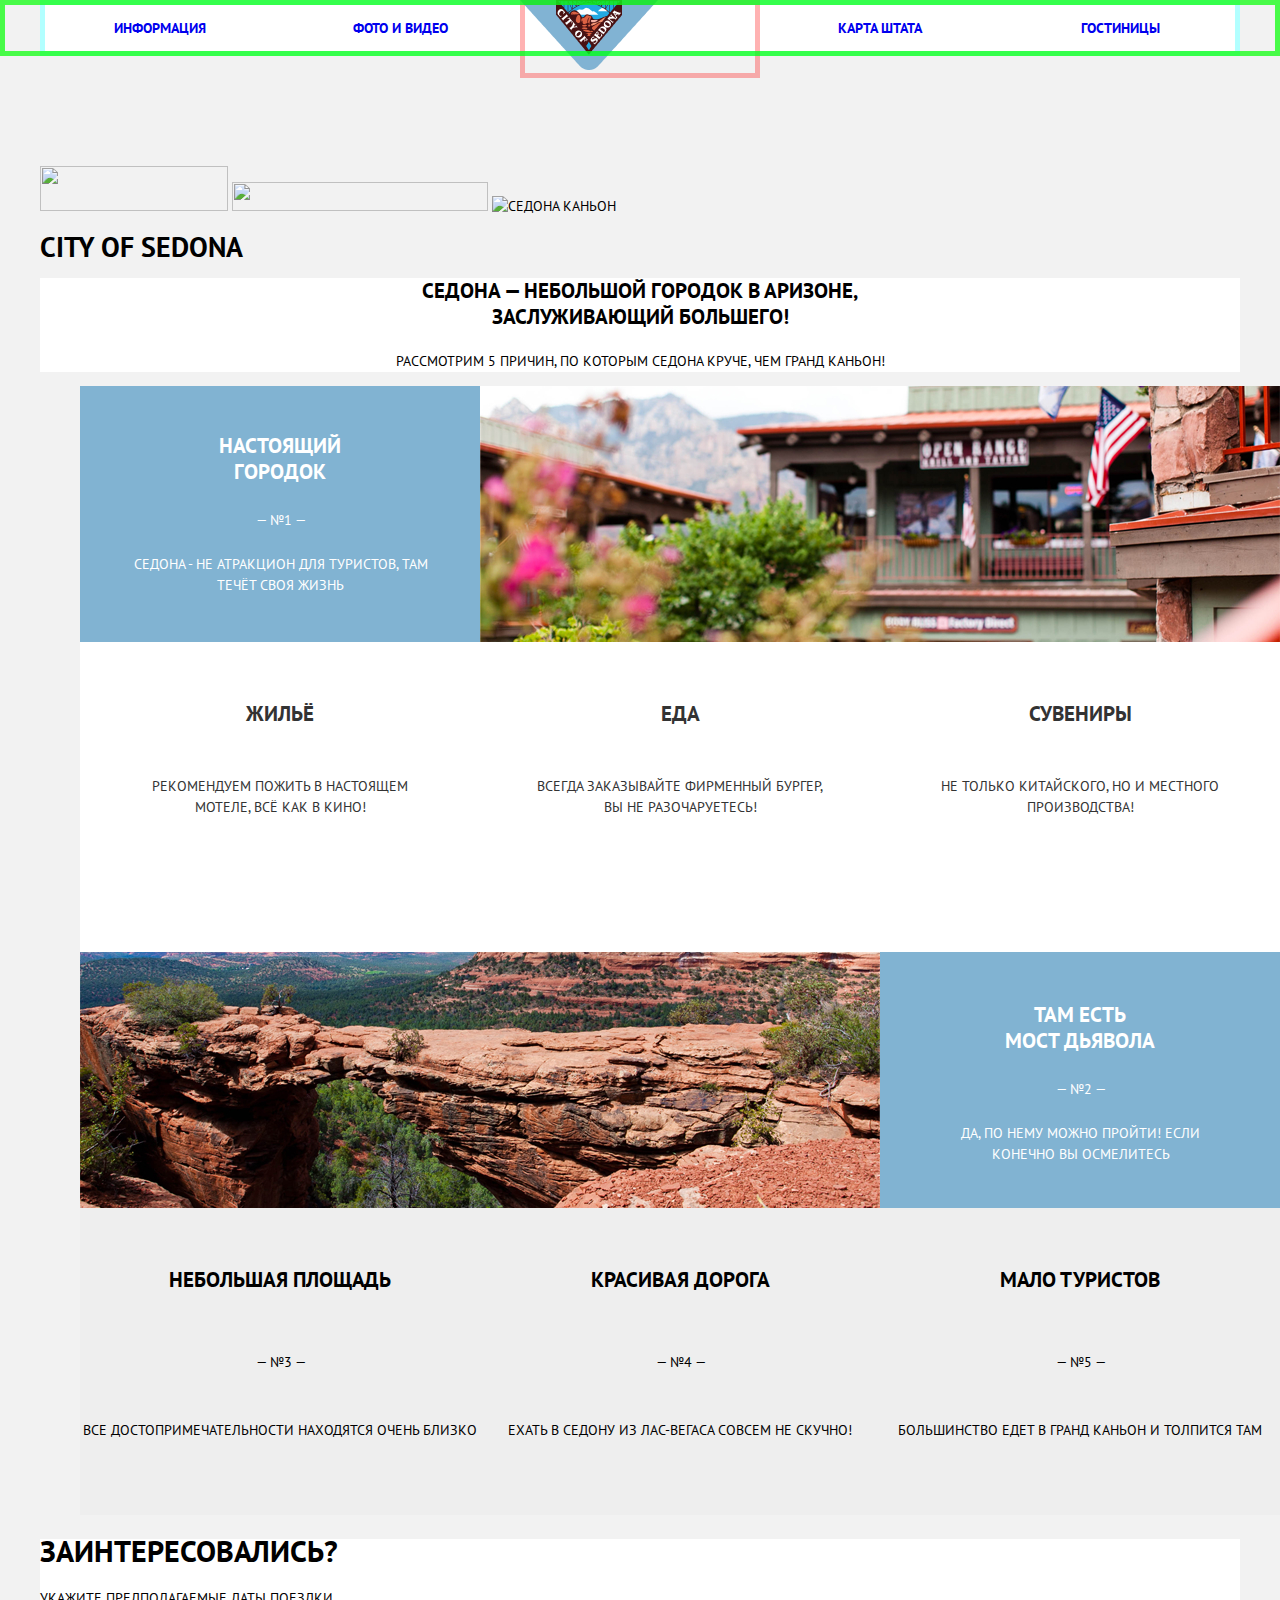
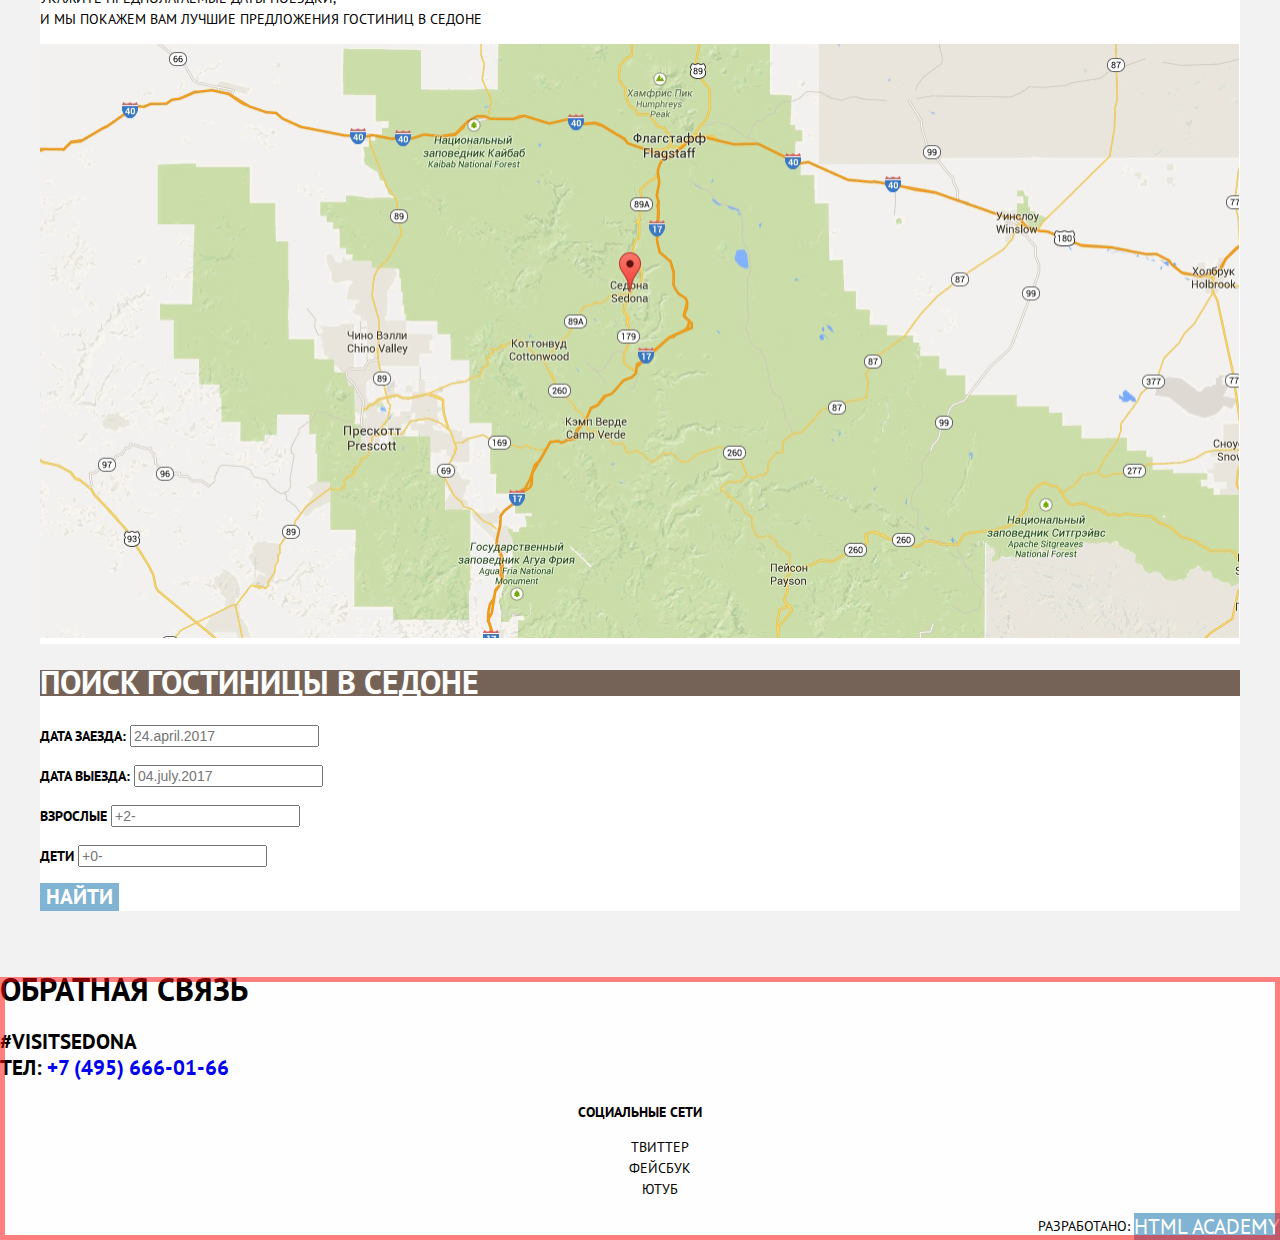
==== index.html @ 989f8b1a "Add files via upload" ====
<!DOCTYPE html>
<html class="page" lang="ru">
  <head>
    <meta charset="utf-8">
    <title>HTML Academy: Седона</title>
    <link rel="stylesheet" href="https://fonts.googleapis.com/css2?family=PT+Sans:wght@400;700&display=swap" >
  <link rel="stylesheet" href="normalize.css">
  <link rel="stylesheet" href="style.css">
  </head>
  <body class="page-body">
<header class="main-header">
  <nav class="main-navigation">
    <ul class="site-navigation">
      <li class="navigationpage"><a href="futurepage.html"> ИНФОРМАЦИЯ </a></li>
      <li class="navigationpage"><a href="futurepage.html"> ФОТО И ВИДЕО </a></li>
      <a class="main-header-logo">
      <img src="img/logo.png" width="138" height="70"  alt="Логотип Седона">
      </a>
      <li class="navigationpage"><a href="futurepage.html"> КАРТА ШТАТА </a></li>
      <li class="navigationpage"><a href="hotels.html"> ГОСТИНИЦЫ </a></li>
    </ul>
  </nav>
</header>
<main class="container" >
  <!--<img src="img/sedonaphoto.jpg" width="1200" height="509">-->
  <img src="img/welcomesvg.svg" width="187.74" height="44.75">
  <img src="img/tothegargeoussvg.svg" width="255.95" height="28.8">
  <img src="img/sedonamainsvg.svg" width="456.65" height="213.03"alt="Седона каньон">
  <h1> city of sedona</h1>
  <section class="center">
  <p class="sedonamain">Седона — небольшой городок в Аризоне,<br> заслуживающий большего!
  <p  class="sedonamain2"> Рассмотрим 5 причин, по которым Седона круче, чем гранд каньон!</p>
</section>
<ul class="feature-list">
  <li class="feature-item-blue" >
    <h3>НАСТОЯЩИЙ ГОРОДОК</h3>
    <p class="number1">— №1 —</p>
    <p class="sedona11">Седона - не атракцион для туристов, там течёт своя жизнь</p>
  </li>
  <li class="feature-list-grid-img">
    <img src="img/feature1.jpg" width="800" height="256" alt="Седона город">
  </li>
  <li class="row2">
    <h3>ЖИЛЬЁ</h3>
    <p>Рекомендуем пожить в настоящем<br> мотеле, всё как в кино!</p>
  </li>
  <li class="row2">
    <h3>ЕДА</h3>
    <p>Всегда заказывайте фирменный бургер,<br> вы не разочаруетесь!
  </li>
  <li class="row2">
    <h3>СУВЕНИРЫ</h3>
    <p>Не только китайского, но и местного<br> производства!</p>
  </li>
  <li class="feature-list-grid-img">
    <img src="img/feature2.jpg" width="800" height="256" alt="Мост дьявола">
  </li>
  <li class="feature-item-blue2">
    <h3>ТАМ ЕСТЬ<br>МОСТ ДЬЯВОЛА</h3>
      <p class="number1">— №2 —</p>
      <p class="bridge">Да, по нему можно пройти! Если конечно вы осмелитесь</p>
  </li>
  <li class="row4">
    <h3>НЕБОЛЬШАЯ ПЛОЩАДЬ</h3>
      <p class="number345">— №3 —</p>
    <p>все достопримечательности находятся очень близко</p>
  </li>
  <li class="row4">
    <h3>КРАСИВАЯ ДОРОГА</h3>
      <p class="number345">— №4 —</p>
    <p>ехать в седону из лас-вегаса совсем не скучно!</p>
  </li>
  <li class="row4">
    <h3>МАЛО ТУРИСТОВ</h3>
      <p class="number345">— №5 —</p>
    <p>большинство едет в гранд каньон и толпится там</p>
  </li>


</ul>

<!-- <section class="row2">
<div>  <h3>НЕБОЛЬШАЯ ПЛОЩАДЬ</h3>
  <p>все достопримечательности<br> находятся очень близко</p></div>
<div>  <h3>КРАСИВАЯ ДОРОГА</h3>
  <p>ехать в седону из лас-вегаса совсем<br> не скучно!</p></div>
<div>  <h3>МАЛО ТУРИСТОВ</h3>
  <p>большинство едет в гранд каньон<br> и толпится там</p></div>
  </section> -->

    <!-- <section class="row3">
    <li class="feature-item-blue" >
      <h3>ТАМ ЕСТЬ МОСТ ДЬЯВОЛА</h3>
      <p>Да, по нему можно пройти! Если конечно вы осмелитесь</p>
      <img src="img/feature2.jpg" width="800" height="256" alt="Мост дьявола">
    </section>

    </li>
  </ul> -->

  <!-- <section class="features"> -->
    <!-- <h2>Преимущества</h2>
    <ul class="feature-list">
      <li class="feature-item-blue" class="true">
        <h3>НАСТОЯЩИЙ ГОРОДОК</h3>
        <P>Седона - не аттракцион для туристов, там
течёт своя жизнь</P>
<img src="img/feature1.jpg" width="800" height="256" alt="Седона город">
      </li>
      <li class="feature-item-blue" class="bridge">
        <h3>ТАМ ЕСТЬ МОСТ ДЬЯВОЛА</h3>
        <p>Да, по нему можно пройти! Если конечно вы осмелитесь</p>
        <img src="img/feature2.jpg" width="800" height="256" alt="Мост дьявола">
      </li>
      <li class="feature-item-dark">
        <h3>НЕБОЛЬШАЯ ПЛОЩАДЬ</h3>
        <p>все достопримечательности находятся очень близко</p>
      </li>
      <li class="feature-item-dark">
        <h3>КРАСИВАЯ ДОРОГА</h3>
        <p>ехать в седону из лас-вегаса совсем не скучно!</p>
      </li>
      <li class="feature-item-dark">
        <h3>МАЛО ТУРИСТОВ</h3>
        <p>большинство едет в гранд каньон и толпится там</p>
      </li>
    </section>
    <section class="service">
      <h2>Сервис</h2>
<ul class="service-list">
  <li class="service-item">
    <h3>ЖИЛЬЁ</h3>
    <p>Рекомендуем пожить в настоящем мотеле, всё как в кино!</p>
    </li>
    <li class="service-item">
      <h3>ЕДА</h3>
      <p>Всегда заказывайте фирменный бургер, вы не разочаруетесь!</p>
      </li>
      <li class="service-item">
        <h3>СУВЕНИРЫ</h3>
        <p>Не только китайского, но и местного производства!</p>
        </li>
      </ul>
    </section> -->
    <section  class="interest" >
      <h2 > ЗАИНТЕРЕСОВАЛИСЬ?</h2>
      <p> Укажите предполагаемые даты поездки,<br>
        и мы покажем Вам лучшие предложения гостиниц в Седоне </p>
        <img src="img/map.jpg" width="1199" height="594" alt="Карта штата">
      </section>
      <section class="search">
        <!-- Дата заезда и дата выезда иконка календаря?
      Взрослые/Дети изменение количества + - -->
      <section class="searchhotel">
    <h2 >Поиск гостиницы в Седоне</h2>
  </section>

    <p class="searchin">
<label for="search-date">Дата заезда:</label>
<input id="search-date" type="text" name="date"
placeholder="24.april.2017">
    </p>
      <p class="searchout">
        <label for="search-date">Дата выезда:</label>
        <input id="search-date" type="text" name="date"
        placeholder="04.july.2017">
      </p>
        <p class="searchold">
          <label for="search-date">Взрослые</label>
        <input id="search-date" type="text" name="number"
        placeholder="+2-"></p>
          <p class="searchchildren">
            <label for="searchchildren">Дети </label>
        <input id="searchchildren" type="text" name="number"
          placeholder="+0-"></p>
          </p>
          <button class="button" type="submit">Найти</button>
    <!-- Здесь будет форма записи -->
  </section>
</main>


<footer class="page-footer main-footer">
  <section class="footer-contacts">
    <h2>Обратная связь</h2>
    <p>
      #visitsedona<br>
      ТЕЛ: <a  href="tel:+74956660166">+7 (495) 666-01-66</a>
    </p>
  </section>
  <section class="footer-social">
    <h2>Социальные сети</h2>
    <ul>
      <li>
        <a class="social-button" href="#">Твиттер</a>
      </li>
      <li>
        <a class="social-button" href="#">Фейсбук</a>
      </li>
      <li>
        <a class="social-button" href="#">Ютуб</a>
      </li>
    </ul>
  </section>
  <p class="footer-copyright">
    Разработано:
    <a class="button" href="https://htmlacademy.ru">HTML Academy</a>
  </p>
</footer>
  </body>
</html>
---- style.css ----
:root{
--basic-black:#000000;
--basic-blacksmall:#333333;
--basic-white:#FFFFFF;
--basic-dark:#EEEEEE;
--extra-dark:#f2f2f2;
--basic-blue:#81B3D2;
--basic-brown:#766357;
--basic-dark-footer:rgba(255, 255, 255, 0.9);
}
body {
  margin: 0;
  padding: 0;
  font-family: "PT Sans", Arial, sans-serif;
  font-size: 14px;
  line-height: 21px;
  font-weight: 400;
  color: var(--basic-black);
  text-transform: uppercase;
  background-color: var(--extra-dark);
}
a {
  text-decoration: none;
}
img {
  max-width: 100%;

}
/*Grid*/
.page{
  height:100%
}
.page-bode{
  min-height: 100%;
  display: grid;
  grid-template-rows: min-content 1fr min-content;
  align-content:start
}
/* Main header*/
.main-header{
  margin-bottom: 70px;
  outline:5px solid rgba(0,255,0,0.7);
  outline-offset: -5px;
}
/* Main footer */
.main-footer {
  color: var(--basic-black);
  background-color: var(--basic-dark-footer);
  outline: 5px solid rgba(255,0,0,0.5);
  outline-offset: -5px;
}
.main-header-logo{
  /*--order: 1;*/
/* loat: right;
width: 800px; */
  outline:5px solid rgba(255,0,0,0.3);
  outline-offset: -5px;
}
/*navigation*/
.main-navigation {
width: 1200px;
margin: 0 auto;
font-size: 16px;
line-height: 24px;
color:var(--basic-black);
background-color: var(--basic-white);
}
/*container*/
.container{
  width: 1200px;
  margin: 0 auto;
  padding: 40px;
}
.site-navigation {
  display: grid;
  grid-template-columns: repeat(5, 1fr);
  list-style: none;
  /* text-align: center; */
  outline: 5px solid rgba(0,255,255,0.3);
  outline-offset: -5px;
  margin: 0;
  padding: 0;
  width: 1200px;
  height: 56px;
  list-style: none;
  font-weight: bold;
font-size: 14px;
line-height: 26px;
color:var(--basic-black);
background-color: var(--basic-white);
}
.navigationpage{
  font-weight: bold;
font-size: 14px;
line-height: 26px;
text-align: center;
margin-top: 15px;
color:var(--basic-black);
}
/* .site-navigation li {
  display: grid;
  grid-row-start: 1;

}
.site-navigation img{
  display: grid;
  /* margin-left: auto;
  margin-right: auto; */
} */
.site-navigation a:hover,
.site-navigation a:focus,
 {
  background-color: var(--basic-blue);}
  .center{
    background-color: var(--basic-white);
  }
  .sedonamain{
    text-align: center;
background-color: var(--basic-white);
font-size: 21px;
line-height: 26px;
font-weight: bold;


  }
  .sedonamain2 {
        text-align: center;
  background-color: var(--basic-white);
  font-size: 14px;
line-height: 21px;
  }
  /*hotels page*/
  .filtersearch{
    color: var(--basic-white);
  }
  .filterresult li{
    display: inline;
  }
  .resultserch {
    background-color: var(--basic-white);
  }

  .filtersearch legend{
    font-weight: normal;
font-size: 16px;
line-height: 21px;
color: var(--basic-white);
}
.infrastructura-list{}
  .infrastructura-item{
    font-weight: normal;
font-size: 14px;
line-height: 21px;
color: var(--basic-white);}
.typeroom-item {
  font-weight: normal;
  font-size: 14px;
  line-height: 21px;
  color: var(--basic-white);
}
.hotels{
  font-family: PT Sans;
font-style: normal;
font-weight: normal;
font-size: 14px;
line-height: 21px;
}
.hotelsname{
  font-family: PT Sans;
font-style: normal;
font-weight:bold;
font-size: 21px;
line-height: 26px;
}

  /*features*/

  .feature-list {
    /* outline: 15px solid rgba(255, 0, 0, 0.5); */
  display: grid;
  grid-template-columns: repeat(3, 1fr);
  list-style: none;
}
.feature-list-grid-img{
  grid-column: span 2;
  list-style: none;
  height: 256px;

}
  .feature-item-blue{
    background-color: var(--basic-blue);
    font-size: 14px;
  line-height: 21px;
  height: 256px;
  width: 400px;
  text-align: center;
  color: var(--basic-white);}

.feature-item-blue h3{
  background-color: var(--basic-blue);
  font-size: 21px;
line-height: 26px;
text-align: center;
/* width: 122px;
height: 43px; */
color: var(--basic-white);
margin: 47px 139px 25px 139px;
}
.feature-item-blue2{
  background-color: var(--basic-blue);
  font-size: 14px;
line-height: 21px;
height: 256px;
width: 400px;
text-align: center;
color: var(--basic-white);
}

.feature-item-blue2 h3{
  background-color: var(--basic-blue);
  font-size: 21px;
line-height: 26px;
text-align: center;
/* width: 122px;
height: 43px; */
color: var(--basic-white);
/* margin: 50px 1259px 163px 126px; */
margin-top: 50px;
}

.number1{
  background-color: var(--basic-blue);
  font-size: 14px;
line-height: 21px;
width: 51px;
height: 21px;
text-align: center;
color: var(--basic-white);
margin: 25px 174px 23px 175px;
}
.sedona11{
  background-color: var(--basic-blue);
  font-size: 14px;
line-height: 21px;
height: 43px;
width: 297px;
text-align: center;
color: var(--basic-white);
margin-bottom: 54px;
margin-left: 52px;
/* НЕ МОГУ ОТЦЕНТРИРОВАТЬ! */
}
.bridge{
  background-color: var(--basic-blue);
  font-size: 14px;
line-height: 21px;
height: 43px;
width: 297px;
text-align: center;
color: var(--basic-white);
margin-bottom: 54px;
margin-left: 52px;
/* НЕ МОГУ ОТЦЕНТРИРОВАТЬ! */
}
.row2{
  display: grid;
  grid-template-rows: repeat(3, 1fr);
  grid-gap: 10px;
  list-style: none;
  text-align: center;
  background-color: var(--basic-white);
  font-size: 14px;
line-height: 21px;

 padding: 40px 0;
text-align: center;
color: var(--basic-blacksmall);
}
.row2 h3{
  font-size: 21px;
  line-height: 21px;
  font-weight: bold;
}
.row4{
  display: grid;
  grid-template-rows: repeat(3, 1fr);
  grid-gap: 10px;
  list-style: none;
  text-align: center;
  background-color: var(--basic-dark);
  font-size: 14px;
  line-height: 21px;
  padding: 40px 0;
  text-align: center;
  color: var(--basic-black);
  /* background-color: var(--basic-dark);
  font-size: 21px;
line-height: 26px;
text-align: center; */
}
.row4 h3{
  font-size: 21px;
  line-height: 21px;
  font-weight: bold;
}
.number345{
  background-color: var(--basic-dark);
  font-size: 14px;
line-height: 21px;
width: 51px;
height: 21px;
text-align: center;
color: var(--basic-black);
margin: 25px 174px 23px 175px;
}

/* .feature-item-dark{

  }
  .feature-item-dark h3{
    background-color: var(--basic-dark);
    font-size: 21px;
  line-height: 26px;
  text-align: center;
    } */
    .service{
      background-color: var(--basic-white);
    }
    .service-list{
      list-style: none;
    }
    .service-item h3{
      color: var(--basic-black);
      background-color: var(--basic-white);
      font-size: 21px;
    line-height: 21px;
    }
.service-item {
  list-style: none;
  font-size: 14px;
line-height: 21px;
  background-color: var(--basic-white);
  color: var(--basic-blacksmall);
}
.service-list{
  display: grid;
  grid-template-columns: 1fr 1fr 1fr;
  text-align: center;
}
.interest {
  background-color: var(--basic-white);
font-size: 14px;
line-height: 21px;
}
.interest h2{
  background-color: var(--basic-white);
  font-weight: bold;
font-size: 30px;
line-height: 24px;
}
/* Contacts */

.footer-contacts {
  color: var(--basic-black);
}

.footer-contacts  {
  color: var(--basic-black);
  text-decoration: none;
  font-size: 21px;
  line-height: 26px;
  font-weight: bold;
}

.footer-contacts a:hover,
.footer-contacts a:focus {
  text-decoration: none;
}
.footer-social {
  text-align: center;
}
.footer-copyright{
  text-align: right;
}
.footer-social ul {
  list-style: none;
}

.footer-social h2 {
  font-size: 14px;

}
/* Как задать серый цвет в дата заезда и т.п*/
.searchhotel{
  background-color: var(--basic-brown);
color: var(--basic-white);
font-weight: bold;
font-size: 21px;
line-height: 26px;
}
.search{
  background-color: var(--basic-white);
  font-weight: bold;
  font-size: 14px;
  line-height: 26px;
}

/* Social button */
.button {
  font: inherit;
  text-align: center;
  color: var(--basic-white);
  vertical-align: middle;
  text-transform: uppercase;
  background-color: var(--basic-blue);
  border: none;
  font-size: 21px;
  line-height: 26px;
}
.button-hotels{
  font: inherit;
  text-align: center;
  color: var(--basic-white);
  vertical-align: middle;
  text-transform: uppercase;
  background-color: var(--basic-blue);
  border: none;
  font-weight: bold;
  font-size: 14px;
  line-height: 21px;
}
.button-reserved{
  font: inherit;
  text-align: center;
  color: var(--basic-white);
  vertical-align: middle;
  text-transform: uppercase;
  background-color: var(--basic-brown);
  border: none;
  font-weight: bold;
  font-size: 14px;
  line-height: 21px;
}
.button-find{
  font: inherit;
  text-align: center;
  color: var(--basic-white);
  vertical-align: middle;
  text-transform: uppercase;
  background-color: var(--basic-blue);
  border: none;
  font-size: 14px;
  line-height: 21px;
}
.social-button {
  color: inherit;
}

.social-button:hover,
.social-button:focus {
  background-color: var(--basic-dark-footer);
}
.footer-copyright .button:hover,
.footer-copyright .button:focus {
  color: var(--basic-black);
  background-color: var(--basic-dark-footer);
}
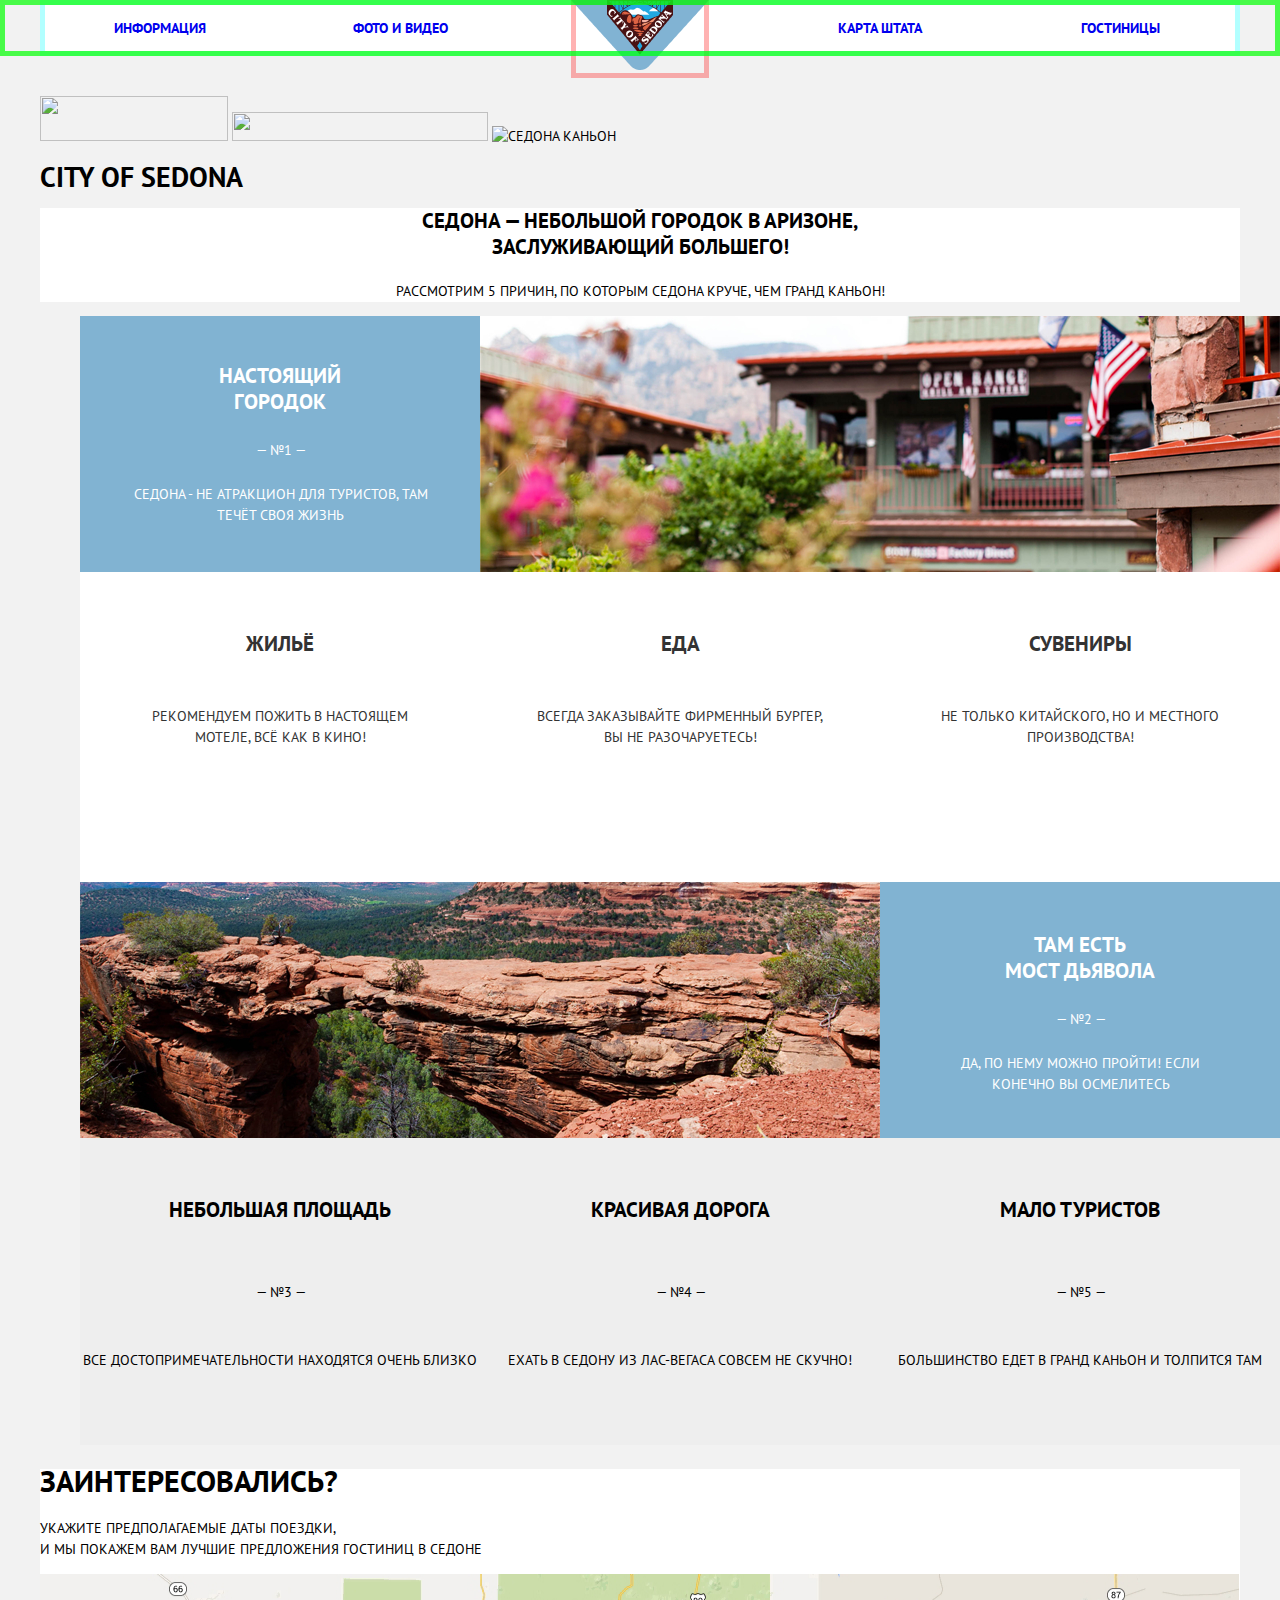
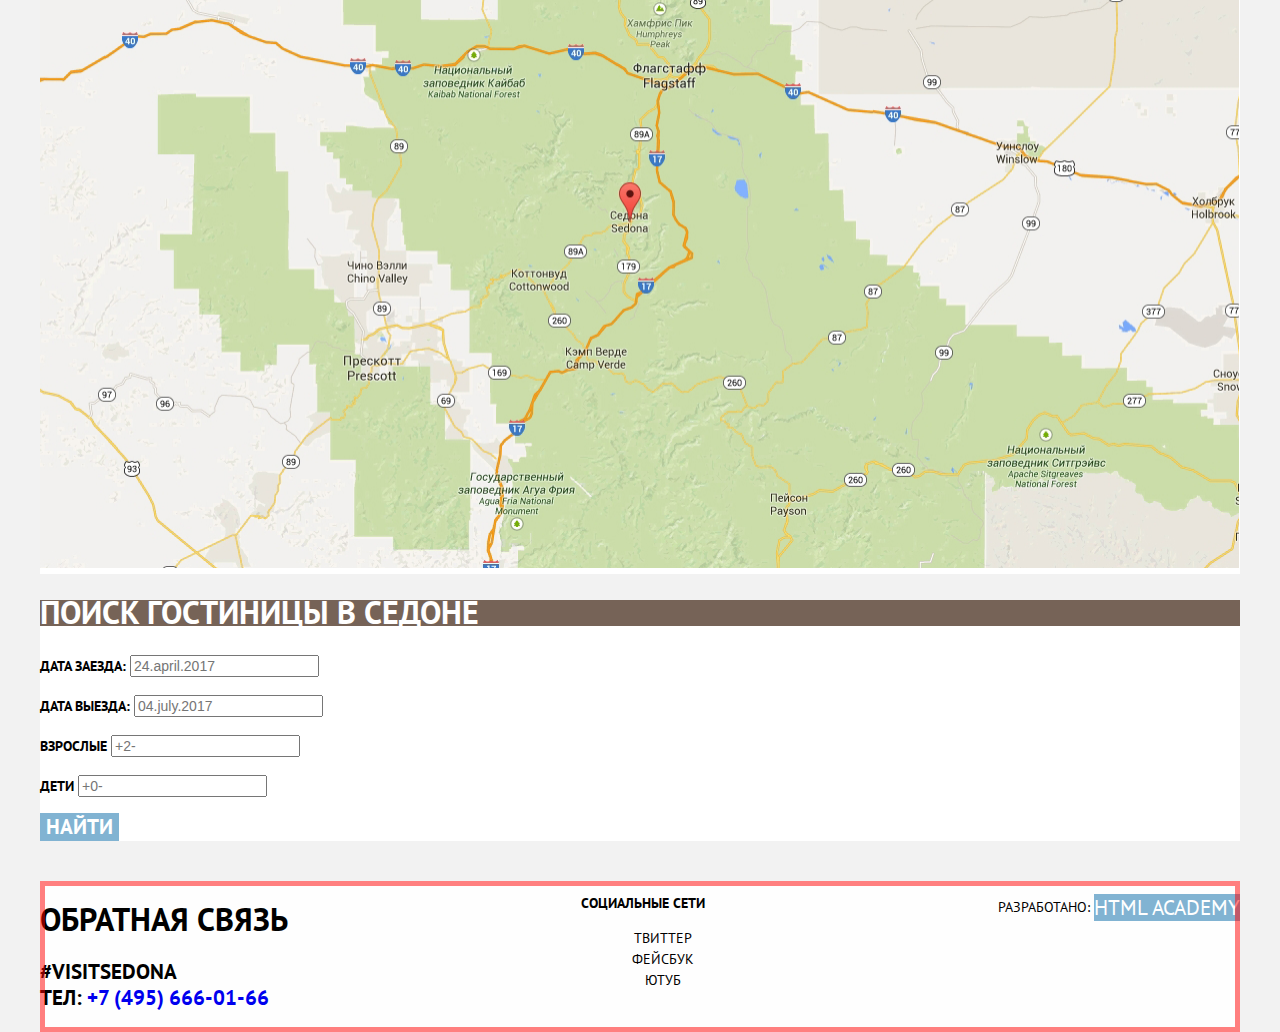
==== commit 6e4ae191: "Add files via upload" ====
--- a/index.html
+++ b/index.html
@@ -79,69 +79,6 @@
 
 </ul>
 
-<!-- <section class="row2">
-<div>  <h3>НЕБОЛЬШАЯ ПЛОЩАДЬ</h3>
-  <p>все достопримечательности<br> находятся очень близко</p></div>
-<div>  <h3>КРАСИВАЯ ДОРОГА</h3>
-  <p>ехать в седону из лас-вегаса совсем<br> не скучно!</p></div>
-<div>  <h3>МАЛО ТУРИСТОВ</h3>
-  <p>большинство едет в гранд каньон<br> и толпится там</p></div>
-  </section> -->
-
-    <!-- <section class="row3">
-    <li class="feature-item-blue" >
-      <h3>ТАМ ЕСТЬ МОСТ ДЬЯВОЛА</h3>
-      <p>Да, по нему можно пройти! Если конечно вы осмелитесь</p>
-      <img src="img/feature2.jpg" width="800" height="256" alt="Мост дьявола">
-    </section>
-
-    </li>
-  </ul> -->
-
-  <!-- <section class="features"> -->
-    <!-- <h2>Преимущества</h2>
-    <ul class="feature-list">
-      <li class="feature-item-blue" class="true">
-        <h3>НАСТОЯЩИЙ ГОРОДОК</h3>
-        <P>Седона - не аттракцион для туристов, там
-течёт своя жизнь</P>
-<img src="img/feature1.jpg" width="800" height="256" alt="Седона город">
-      </li>
-      <li class="feature-item-blue" class="bridge">
-        <h3>ТАМ ЕСТЬ МОСТ ДЬЯВОЛА</h3>
-        <p>Да, по нему можно пройти! Если конечно вы осмелитесь</p>
-        <img src="img/feature2.jpg" width="800" height="256" alt="Мост дьявола">
-      </li>
-      <li class="feature-item-dark">
-        <h3>НЕБОЛЬШАЯ ПЛОЩАДЬ</h3>
-        <p>все достопримечательности находятся очень близко</p>
-      </li>
-      <li class="feature-item-dark">
-        <h3>КРАСИВАЯ ДОРОГА</h3>
-        <p>ехать в седону из лас-вегаса совсем не скучно!</p>
-      </li>
-      <li class="feature-item-dark">
-        <h3>МАЛО ТУРИСТОВ</h3>
-        <p>большинство едет в гранд каньон и толпится там</p>
-      </li>
-    </section>
-    <section class="service">
-      <h2>Сервис</h2>
-<ul class="service-list">
-  <li class="service-item">
-    <h3>ЖИЛЬЁ</h3>
-    <p>Рекомендуем пожить в настоящем мотеле, всё как в кино!</p>
-    </li>
-    <li class="service-item">
-      <h3>ЕДА</h3>
-      <p>Всегда заказывайте фирменный бургер, вы не разочаруетесь!</p>
-      </li>
-      <li class="service-item">
-        <h3>СУВЕНИРЫ</h3>
-        <p>Не только китайского, но и местного производства!</p>
-        </li>
-      </ul>
-    </section> -->
     <section  class="interest" >
       <h2 > ЗАИНТЕРЕСОВАЛИСЬ?</h2>
       <p> Укажите предполагаемые даты поездки,<br>
--- a/style.css
+++ b/style.css
@@ -4,10 +4,12 @@
 --basic-blacksmall:#333333;
 --basic-white:#FFFFFF;
 --basic-dark:#EEEEEE;
---extra-dark:#f2f2f2;
+--extra-dark:#F2F2F2;
 --basic-blue:#81B3D2;
 --basic-brown:#766357;
 --basic-dark-footer:rgba(255, 255, 255, 0.9);
+--basic-grey-border:#E5E5E5;
+--basic-grey:#666666
 }
 body {
   margin: 0;
@@ -31,7 +33,7 @@
 .page{
   height:100%
 }
-.page-bode{
+.page-body{
   min-height: 100%;
   display: grid;
   grid-template-rows: min-content 1fr min-content;
@@ -39,7 +41,7 @@
 }
 /* Main header*/
 .main-header{
-  margin-bottom: 70px;
+  margin-bottom: 0px;
   outline:5px solid rgba(0,255,0,0.7);
   outline-offset: -5px;
 }
@@ -56,6 +58,8 @@
 width: 800px; */
   outline:5px solid rgba(255,0,0,0.3);
   outline-offset: -5px;
+  margin-left: auto;
+  margin-right: auto;
 }
 /*navigation*/
 .main-navigation {
@@ -132,39 +136,128 @@
   }
   /*hotels page*/
   .filtersearch{
-    color: var(--basic-white);
-  }
-  .filterresult li{
-    display: inline;
+    /* background-image: image("backgroundsearchhotels.png"); */
+    color: var(--basic-black);
+    display: grid;
+    grid-gap: 20px;
+    grid-template-columns: repeat(6, 1fr);
+    height: 217px;
+    margin-top: -20px;
+  }
+  /* .filterresult li{
+    display: inline; */
   }
   .resultserch {
-    background-color: var(--basic-white);
-  }
+    background-color: var(--basic-black);
+  }
+  .findpricetype{
+    display: flex;
+    flex-direction:row;
+    align-items: flex-start;
+  }
+  .find3{
+    margin-top: 29px;
+    margin-left: 73px;
+    margin-bottom: 31px;
+    font-weight: bold;
+    font-size: 21px;
+    line-height: 26px;
+  }
+  .sort{
+    margin-top: 31px;
+    margin-left: 46px;
+    font-weight: normal;
+    font-size: 12px;
+    line-height: 18px;
+  }
+  .type{
+      margin-top: 31px;
+      margin-left: 32px;
+      font-weight: normal;
+  font-size: 12px;
+  line-height: 18px;
+  }
+  .price{
+    margin-top: 32px;
+    margin-left: 46px;
+    font-weight: normal;
+font-size: 12px;
+line-height: 18px;
+  }
+.rating{
+  margin-top: 32px;
+  margin-left: 33px;
+  font-weight: normal;
+font-size: 12px;
+line-height: 18px;
+}
+.shape{
+  margin-top: 40px;
+  margin-left: 503px;
+}
 
   .filtersearch legend{
     font-weight: normal;
 font-size: 16px;
 line-height: 21px;
-color: var(--basic-white);
-}
-.infrastructura-list{}
+color: var(--basic-black);
+text-align: center;
+}
+.priceinday{
+grid-column-start: 5;
+grid-column-end: 7;
+}
+.infrastructura-list{
+  /* color: var(--basic-black); */
+}
   .infrastructura-item{
     font-weight: normal;
 font-size: 14px;
 line-height: 21px;
-color: var(--basic-white);}
+color: var(--basic-black);}
 .typeroom-item {
   font-weight: normal;
   font-size: 14px;
   line-height: 21px;
-  color: var(--basic-white);
-}
-.hotels{
+  color: var(--basic-black  );
+}
+.hotelsmargintop{
+  margin-top: 31px;
+}
+.hotel{
+  display:flex;
+  /* flex-direction:row; */
   font-family: PT Sans;
+  align-items: center;
+border-top: 1px solid var(--basic-grey-border);
+/* border-bottom: 2px solid var(--basic-grey-border); */
 font-style: normal;
 font-weight: normal;
 font-size: 14px;
 line-height: 21px;
+height: 150px;
+margin-left: 73px;
+/* margin-top: 31px; */
+}
+.imghotels{
+  order:-1;
+  height: 90px;
+  width: 135px;
+}
+.textandbutton{
+  /* display: flex;
+  flex-direction: column; */
+  flex: 1;
+  margin-left: 29px;
+  height: 90px;
+  margin-top: -11px;
+}
+.stars{
+display: flex;
+flex-direction: column;
+justify-content: space-between;
+width: 183px;
+height: 91px;
 }
 .hotelsname{
   font-family: PT Sans;
@@ -172,6 +265,17 @@
 font-weight:bold;
 font-size: 21px;
 line-height: 26px;
+margin-top:0px;
+}
+.hotelsprice{
+    margin:7px 0px 15.5px 0px;
+}
+/* .viksa{
+  width: 107px;
+  text-align: left;
+} */
+.amaraprice{
+  margin-left:33px;
 }
 
   /*features*/
@@ -361,36 +465,6 @@
 }
 /* Contacts */
 
-.footer-contacts {
-  color: var(--basic-black);
-}
-
-.footer-contacts  {
-  color: var(--basic-black);
-  text-decoration: none;
-  font-size: 21px;
-  line-height: 26px;
-  font-weight: bold;
-}
-
-.footer-contacts a:hover,
-.footer-contacts a:focus {
-  text-decoration: none;
-}
-.footer-social {
-  text-align: center;
-}
-.footer-copyright{
-  text-align: right;
-}
-.footer-social ul {
-  list-style: none;
-}
-
-.footer-social h2 {
-  font-size: 14px;
-
-}
 /* Как задать серый цвет в дата заезда и т.п*/
 .searchhotel{
   background-color: var(--basic-brown);
@@ -429,6 +503,10 @@
   font-weight: bold;
   font-size: 14px;
   line-height: 21px;
+  width: 110px;
+height: 27px;
+margin-left:0px;
+margin-bottom: 30px;
 }
 .button-reserved{
   font: inherit;
@@ -439,6 +517,24 @@
   background-color: var(--basic-brown);
   border: none;
   font-weight: bold;
+  width: 142px;
+height: 27px;
+  font-size: 14px;
+  line-height: 21px;
+  margin-left:6px;
+  margin-bottom: 30px;
+}
+.button-rating{
+  font: inherit;
+  text-align: center;
+  color: var(--basic-grey);
+  text-transform: uppercase;
+    vertical-align: middle;
+  background-color: var(--extra-dark);
+  border: none;
+  font-weight: bold;
+  width: 110px;
+height: 27px;
   font-size: 14px;
   line-height: 21px;
 }
@@ -460,9 +556,44 @@
 .social-button:hover,
 .social-button:focus {
   background-color: var(--basic-dark-footer);
+}
+.page-footer{
+  display: flex;
+  flex-direction: row;
+  justify-content: space-between;
+  width: 1200px;
+  margin: 0 auto;
 }
 .footer-copyright .button:hover,
 .footer-copyright .button:focus {
   color: var(--basic-black);
   background-color: var(--basic-dark-footer);
 }
+.footer-contacts {
+  color: var(--basic-black);
+}
+.footer-contacts  {
+  color: var(--basic-black);
+  text-decoration: none;
+  font-size: 21px;
+  line-height: 26px;
+  font-weight: bold;
+}
+.footer-contacts a:hover,
+.footer-contacts a:focus {
+  text-decoration: none;
+}
+.footer-social {
+  text-align: center;
+}
+.footer-copyright{
+  text-align: right;
+}
+.footer-social ul {
+  list-style: none;
+}
+
+.footer-social h2 {
+  font-size: 14px;
+
+}
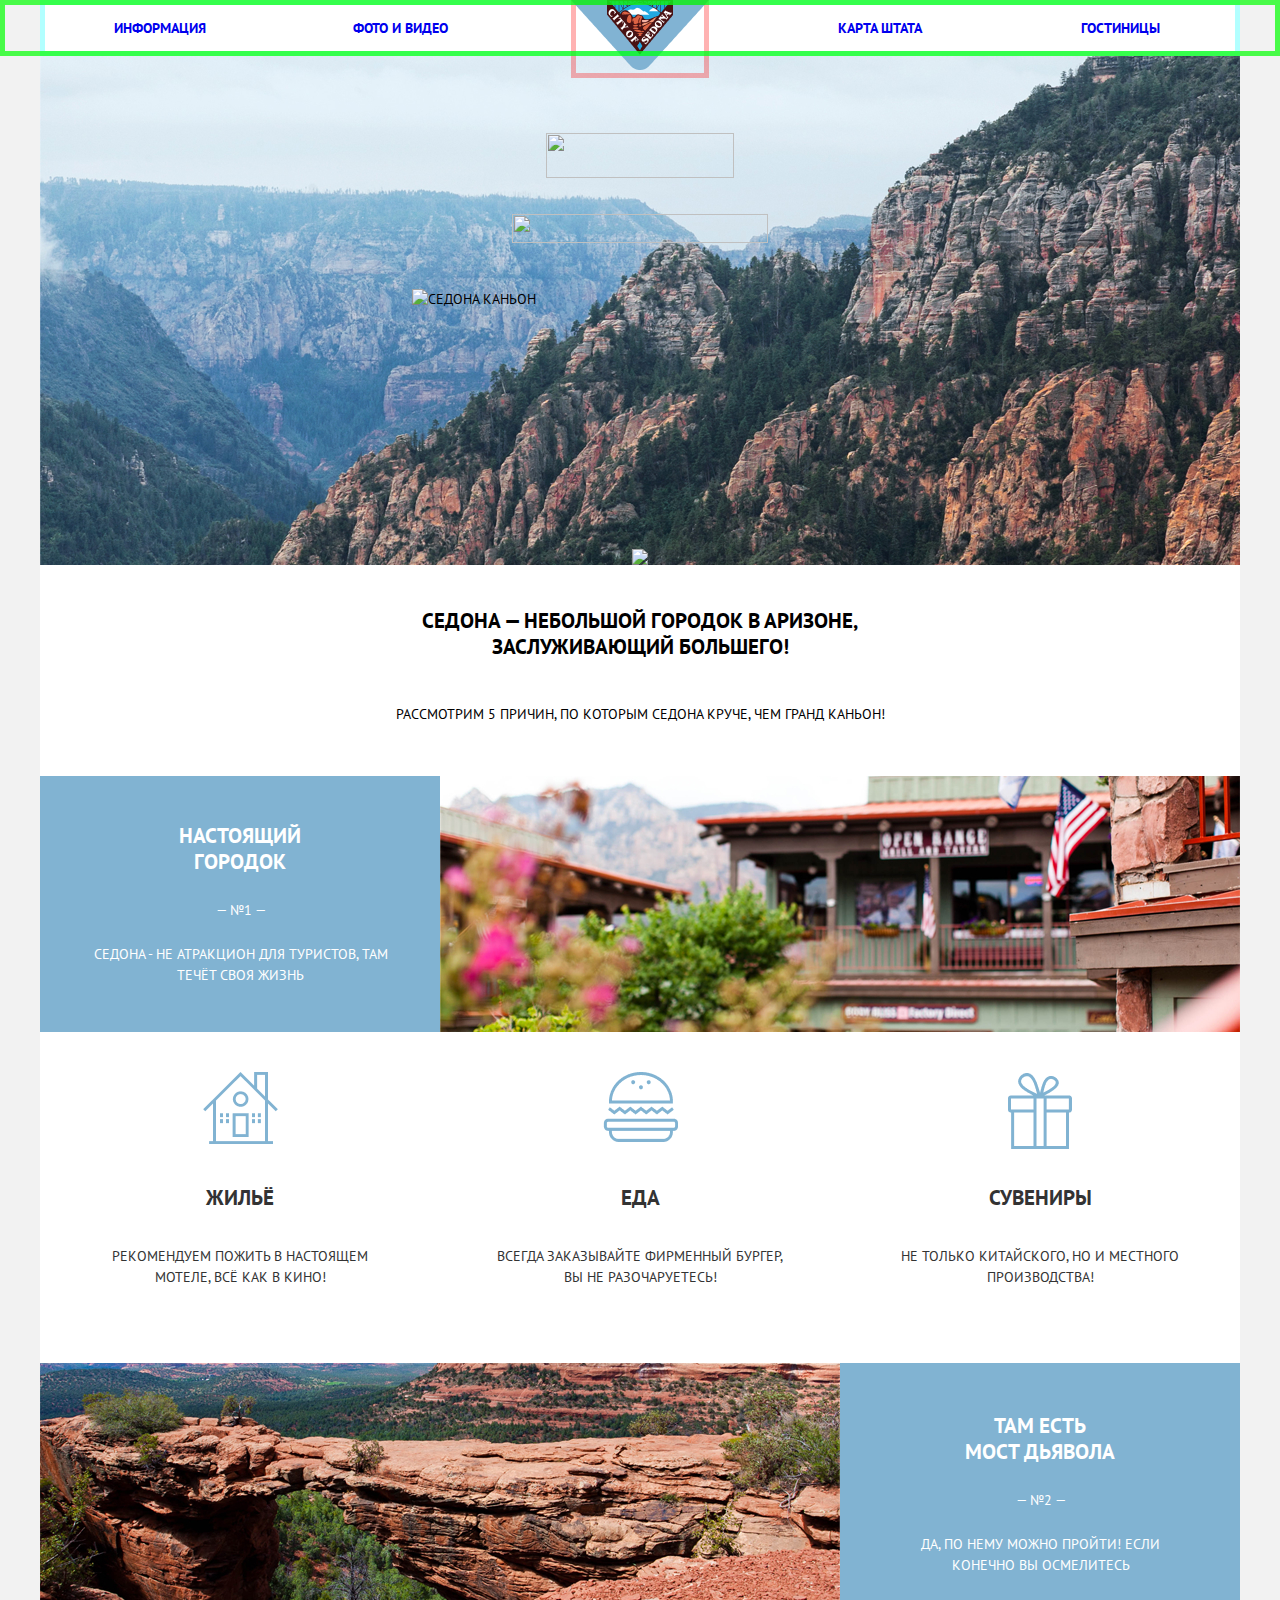
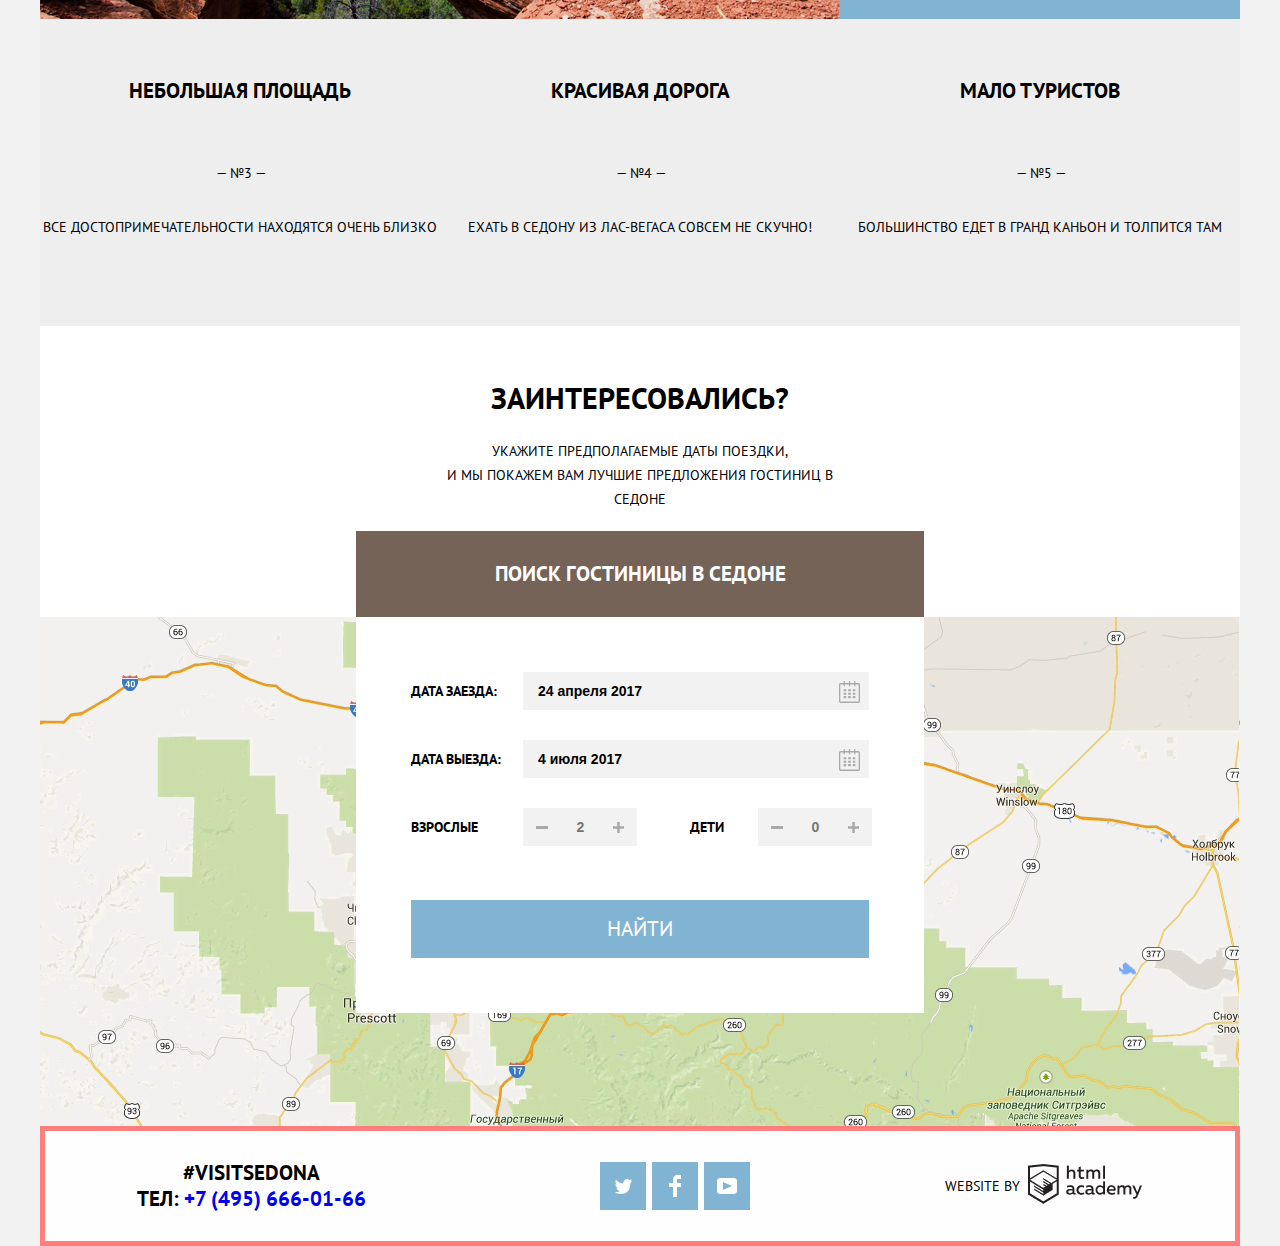
==== commit 4e9abfdc: "Add files via upload" ====
--- a/index.html
+++ b/index.html
@@ -22,15 +22,20 @@
   </nav>
 </header>
 <main class="container" >
+
   <!--<img src="img/sedonaphoto.jpg" width="1200" height="509">-->
-  <img src="img/welcomesvg.svg" width="187.74" height="44.75">
-  <img src="img/tothegargeoussvg.svg" width="255.95" height="28.8">
-  <img src="img/sedonamainsvg.svg" width="456.65" height="213.03"alt="Седона каньон">
-  <h1> city of sedona</h1>
+  <section class="bgimg">
+  <img class="welcomeimg" src="img/welcomesvg.svg" width="187.74" height="44.75">
+  <img class="tothegargeousimg" src="img/tothegargeoussvg.svg" width="255.95" height="28.8">
+  <img class="sedonamainimg" src="img/sedonamainsvg.svg" width="456.65" height="213.03"alt="Седона каньон">
+  <img src="img/sedonaphotoshape.png">
+</section>
+  <!-- <h1> city of sedona</h1> -->
   <section class="center">
   <p class="sedonamain">Седона — небольшой городок в Аризоне,<br> заслуживающий большего!
   <p  class="sedonamain2"> Рассмотрим 5 причин, по которым Седона круче, чем гранд каньон!</p>
 </section>
+
 <ul class="feature-list">
   <li class="feature-item-blue" >
     <h3>НАСТОЯЩИЙ ГОРОДОК</h3>
@@ -41,14 +46,17 @@
     <img src="img/feature1.jpg" width="800" height="256" alt="Седона город">
   </li>
   <li class="row2">
+    <img  src="img/house.png">
     <h3>ЖИЛЬЁ</h3>
     <p>Рекомендуем пожить в настоящем<br> мотеле, всё как в кино!</p>
   </li>
   <li class="row2">
+    <img  src="img/food.png">
     <h3>ЕДА</h3>
     <p>Всегда заказывайте фирменный бургер,<br> вы не разочаруетесь!
   </li>
   <li class="row2">
+    <img  src="img/souvenirs.png">
     <h3>СУВЕНИРЫ</h3>
     <p>Не только китайского, но и местного<br> производства!</p>
   </li>
@@ -75,74 +83,120 @@
       <p class="number345">— №5 —</p>
     <p>большинство едет в гранд каньон и толпится там</p>
   </li>
-
-
 </ul>
 
     <section  class="interest" >
+      <section class="viksa2">
       <h2 > ЗАИНТЕРЕСОВАЛИСЬ?</h2>
-      <p> Укажите предполагаемые даты поездки,<br>
-        и мы покажем Вам лучшие предложения гостиниц в Седоне </p>
-        <img src="img/map.jpg" width="1199" height="594" alt="Карта штата">
+      <div > Укажите предполагаемые даты поездки,<br>
+        и мы покажем Вам лучшие предложения гостиниц в Седоне </div>
       </section>
-      <section class="search">
-        <!-- Дата заезда и дата выезда иконка календаря?
-      Взрослые/Дети изменение количества + - -->
-      <section class="searchhotel">
-    <h2 >Поиск гостиницы в Седоне</h2>
+    </section>
+
+<section class="bgimgmap">
+  <section class="appointment">
+    <section class="searchhotel">
+      <h2 >Поиск гостиницы в Седоне</h2>
+    </section>
+    <div class="content">
+          <form class="appointment-form">
+            <div class="appointment-item">
+              <label for="search-date">Дата заезда:</label>
+              <span class="calendar">
+              <input id="search-date" type="text" name="number" value="24 апреля 2017">
+              <svg width="21" height="23" viewBox="0 0 21 23" fill="none" xmlns="http://www.w3.org/2000/svg">
+              <path fill-rule="evenodd" clip-rule="evenodd" d="M16.406 3.02498H19.251C20.217 3.02498 21 3.84698 21 4.86198V21.164C21 22.179 20.217 23 19.251 23H1.75C0.784 23 0 22.179 0 21.164V4.86198C0 3.84698 0.784 3.02498 1.75 3.02498H4.593V1.64798C4.593 1.26698 4.887 0.958984 5.25 0.958984C5.612 0.958984 5.906 1.26698 5.906 1.64798V3.02498H9.844V1.64798C9.844 1.26698 10.138 0.958984 10.501 0.958984C10.862 0.958984 11.156 1.26698 11.156 1.64798V3.02498H15.094V1.64798C15.094 1.26698 15.387 0.958984 15.75 0.958984C16.112 0.958984 16.406 1.26698 16.406 1.64798V3.02498ZM19.5646 21.484C19.6466 21.3979 19.691 21.2828 19.688 21.164H19.689V4.86198C19.689 4.60898 19.493 4.40298 19.252 4.40298H16.407V5.78098C16.407 6.16198 16.113 6.46998 15.751 6.46998C15.388 6.46998 15.095 6.16198 15.095 5.78098V4.40298H11.157V5.78098C11.157 6.16198 10.863 6.46998 10.502 6.46998C10.139 6.46998 9.845 6.16198 9.845 5.78098V4.40298H5.907V5.78098C5.907 6.16198 5.613 6.46998 5.251 6.46998C4.888 6.46998 4.594 6.16198 4.594 5.78098V4.40298H1.75C1.50263 4.40953 1.30696 4.61458 1.312 4.86198V21.164C1.30696 21.4114 1.50263 21.6164 1.75 21.623H19.251C19.3698 21.6201 19.4826 21.5701 19.5646 21.484Z" fill="#A9A9A9"/>
+              <path fill-rule="evenodd" clip-rule="evenodd" d="M4.59399 9.2251H7.21899V11.2911H4.59399V9.2251ZM4.59399 12.6681H7.21899V14.7351H4.59399V12.6681ZM7.21899 16.1121H4.59399V18.1781H7.21899V16.1121ZM9.18799 16.1121H11.813V18.1781H9.18799V16.1121ZM11.813 12.6681H9.18799V14.7351H11.813V12.6681ZM9.18799 9.2251H11.813V11.2911H9.18799V9.2251ZM16.406 16.1121H13.781V18.1781H16.406V16.1121ZM13.781 12.6681H16.406V14.7351H13.781V12.6681ZM16.406 9.2251H13.781V11.2911H16.406V9.2251Z" fill="#A9A9A9"/>
+              </svg>
+            </span>
+            </div>
+            <div class="appointment-item">
+              <label for="search-date">Дата выезда:</label>
+              <span class="calendar">
+              <input id="search-date" type="text" name="number" value="4 июля 2017">
+              <svg width="21" height="23" viewBox="0 0 21 23" fill="none" xmlns="http://www.w3.org/2000/svg">
+              <path fill-rule="evenodd" clip-rule="evenodd" d="M16.406 3.02498H19.251C20.217 3.02498 21 3.84698 21 4.86198V21.164C21 22.179 20.217 23 19.251 23H1.75C0.784 23 0 22.179 0 21.164V4.86198C0 3.84698 0.784 3.02498 1.75 3.02498H4.593V1.64798C4.593 1.26698 4.887 0.958984 5.25 0.958984C5.612 0.958984 5.906 1.26698 5.906 1.64798V3.02498H9.844V1.64798C9.844 1.26698 10.138 0.958984 10.501 0.958984C10.862 0.958984 11.156 1.26698 11.156 1.64798V3.02498H15.094V1.64798C15.094 1.26698 15.387 0.958984 15.75 0.958984C16.112 0.958984 16.406 1.26698 16.406 1.64798V3.02498ZM19.5646 21.484C19.6466 21.3979 19.691 21.2828 19.688 21.164H19.689V4.86198C19.689 4.60898 19.493 4.40298 19.252 4.40298H16.407V5.78098C16.407 6.16198 16.113 6.46998 15.751 6.46998C15.388 6.46998 15.095 6.16198 15.095 5.78098V4.40298H11.157V5.78098C11.157 6.16198 10.863 6.46998 10.502 6.46998C10.139 6.46998 9.845 6.16198 9.845 5.78098V4.40298H5.907V5.78098C5.907 6.16198 5.613 6.46998 5.251 6.46998C4.888 6.46998 4.594 6.16198 4.594 5.78098V4.40298H1.75C1.50263 4.40953 1.30696 4.61458 1.312 4.86198V21.164C1.30696 21.4114 1.50263 21.6164 1.75 21.623H19.251C19.3698 21.6201 19.4826 21.5701 19.5646 21.484Z" fill="#A9A9A9"/>
+              <path fill-rule="evenodd" clip-rule="evenodd" d="M4.59399 9.2251H7.21899V11.2911H4.59399V9.2251ZM4.59399 12.6681H7.21899V14.7351H4.59399V12.6681ZM7.21899 16.1121H4.59399V18.1781H7.21899V16.1121ZM9.18799 16.1121H11.813V18.1781H9.18799V16.1121ZM11.813 12.6681H9.18799V14.7351H11.813V12.6681ZM9.18799 9.2251H11.813V11.2911H9.18799V9.2251ZM16.406 16.1121H13.781V18.1781H16.406V16.1121ZM13.781 12.6681H16.406V14.7351H13.781V12.6681ZM16.406 9.2251H13.781V11.2911H16.406V9.2251Z" fill="#A9A9A9"/>
+              </svg>
+            </span>
+            </div>
+            <div class="appointment-itemrow">
+            <div class="appointment-item">
+              <label for="search-date">Взрослые</label>
+              <span class="plusminus">
+                <svg width="12" height="3" viewBox="0 0 12 3" fill="none" xmlns="http://www.w3.org/2000/svg">
+                <rect width="12" height="3" fill="#A9A9A9"/>
+                </svg>
+              <input id="search-date" type="text" name="number" placeholder="2">
+              <svg width="11" height="11" viewBox="0 0 11 11" fill="none" xmlns="http://www.w3.org/2000/svg">
+              <path fill-rule="evenodd" clip-rule="evenodd" d="M4.23086 6.76932V11H6.76932V6.76932H11V4.23086H6.76932V0H4.23085V4.23086H0V6.76932H4.23086Z" fill="#A9A9A9"/>
+              </svg>
+            </span>
+            </div>
+            <div class="appointment-item">
+              <label class="marginchild" for="searchchildren">Дети </label>
+              <span class="plusminus">
+              <svg width="12" height="3" viewBox="0 0 12 3" fill="none" xmlns="http://www.w3.org/2000/svg">
+              <rect width="12" height="3" fill="#A9A9A9"/>
+              </svg>
+              <input id="search-date" type="text" name="number" placeholder="0">
+              <svg width="11" height="11" viewBox="0 0 11 11" fill="none" xmlns="http://www.w3.org/2000/svg">
+              <path fill-rule="evenodd" clip-rule="evenodd" d="M4.23086 6.76932V11H6.76932V6.76932H11V4.23086H6.76932V0H4.23085V4.23086H0V6.76932H4.23086Z" fill="#A9A9A9"/>
+              </svg>
+            </span>
+            </div>
+          </div>
+            </form>
+              <button class="appointment-button" type="submit">Найти</button>
+          </div>
   </section>
-
-    <p class="searchin">
-<label for="search-date">Дата заезда:</label>
-<input id="search-date" type="text" name="date"
-placeholder="24.april.2017">
-    </p>
-      <p class="searchout">
-        <label for="search-date">Дата выезда:</label>
-        <input id="search-date" type="text" name="date"
-        placeholder="04.july.2017">
-      </p>
-        <p class="searchold">
-          <label for="search-date">Взрослые</label>
-        <input id="search-date" type="text" name="number"
-        placeholder="+2-"></p>
-          <p class="searchchildren">
-            <label for="searchchildren">Дети </label>
-        <input id="searchchildren" type="text" name="number"
-          placeholder="+0-"></p>
-          </p>
-          <button class="button" type="submit">Найти</button>
-    <!-- Здесь будет форма записи -->
-  </section>
+</section>
+
+
 </main>
-
-
 <footer class="page-footer main-footer">
   <section class="footer-contacts">
-    <h2>Обратная связь</h2>
+    <!-- <h2>Обратная связь</h2> -->
     <p>
       #visitsedona<br>
       ТЕЛ: <a  href="tel:+74956660166">+7 (495) 666-01-66</a>
     </p>
   </section>
   <section class="footer-social">
-    <h2>Социальные сети</h2>
+    <!-- <h2>Социальные сети</h2> -->
     <ul>
       <li>
-        <a class="social-button" href="#">Твиттер</a>
+        <a class="social-button" href="#">
+        <span class="visually-hidden"> Твиттер </span>
+        <svg width="17" height="16" viewBox="0 0 17 16" fill="none" xmlns="http://www.w3.org/2000/svg">
+        <path d="M10.95 1.14409C12.635 0.648089 13.934 1.41409 14.527 2.32309C15.2 2.09209 15.858 1.84209 16.538 1.61509C16.5249 2.30145 16.2117 2.94761 15.681 3.38309C16.366 3.55309 16.985 2.89209 16.985 2.89209C16.816 3.89209 15.979 4.68009 15.422 4.91609C15.191 11.6661 12.247 16.1331 5.34498 15.9981H4.89898C4.48898 15.9981 0.734977 15.5381 0.000976562 14.1111C2.27198 14.3071 3.89398 13.6891 4.69398 12.9341C3.73398 12.6341 2.01498 12.4571 1.71498 9.98409C2.06398 10.0901 2.27898 10.2121 2.90498 10.1031C1.70498 9.24709 0.373977 8.53009 0.447977 6.33009C0.732977 6.65809 1.51498 6.86609 1.78798 6.80209C1.08498 6.56109 -0.182023 3.44209 0.893977 1.85009C2.71198 3.70409 4.62898 5.45609 8.04598 5.62309C8.25398 3.33009 9.18298 1.79309 10.95 1.14409Z" fill="white"/>
+        </svg>
+        </a>
       </li>
       <li>
-        <a class="social-button" href="#">Фейсбук</a>
+        <a class="social-button" href="#">
+        <span class="visually-hidden"> Фэйсбук </span>
+        <svg width="12" height="22" viewBox="0 0 12 22" fill="none" xmlns="http://www.w3.org/2000/svg">
+        <path d="M12 4V0H8C5.79086 0 4 1.79086 4 4V8H0V12H4V22H8V12H12V8H8V4H12Z" fill="white"/>
+        </svg>
+        </a>
       </li>
       <li>
-        <a class="social-button" href="#">Ютуб</a>
+        <a class="social-button" href="#">
+        <span class="visually-hidden"> Ютуб </span>
+        <svg width="20" height="16" viewBox="0 0 20 16" fill="none" xmlns="http://www.w3.org/2000/svg">
+        <path fill-rule="evenodd" clip-rule="evenodd" d="M3 0H17C18.65 0 20 1.35 20 3V13C20 14.65 18.65 16 17 16H3C1.35 16 0 14.65 0 13V3C0 1.35 1.35 0 3 0ZM6.027 4.002V11.998L15.014 8L6.027 4.002Z" fill="white"/>
+        </svg>
+        </a>
       </li>
     </ul>
   </section>
-  <p class="footer-copyright">
-    Разработано:
-    <a class="button" href="https://htmlacademy.ru">HTML Academy</a>
-  </p>
+  <section class="footer-copyright">
+  <p > WEBSITE BY </p>
+    <a class="button.html" href="https://htmlacademy.ru">
+      <img src="img/logo-htmlacademy.png" width="115" height="41" alt="Лого HTML академия">
+    </a>
+
 </footer>
   </body>
 </html>
--- a/style.css
+++ b/style.css
@@ -27,7 +27,12 @@
 }
 img {
   max-width: 100%;
-
+}
+p {
+  margin: 0px;
+}
+ul{
+  margin: 0px;
 }
 /*Grid*/
 .page{
@@ -38,6 +43,7 @@
   display: grid;
   grid-template-rows: min-content 1fr min-content;
   align-content:start
+background-color:var(--basic-white);
 }
 /* Main header*/
 .main-header{
@@ -70,11 +76,51 @@
 color:var(--basic-black);
 background-color: var(--basic-white);
 }
+.bgimg{
+  display: flex;
+  flex-direction: column;
+  align-items: center;
+  /* justify-content: center; */
+  justify-content: space-between;
+  background-image: url("img/sedonaphoto.jpg");
+  position:relative;
+  z-index: -1;
+  width: 1200px;
+height: 509px;
+}
+.bgimgsecond{
+  display: flex;
+  flex-direction: column;
+  align-items: center;
+  /* justify-content: center; */
+  justify-content: space-between;
+  background-image: url("img/backgroundsearchhotels.png");
+  position:relative;
+  z-index: -1;
+  width: 1200px;
+/* height: 509px; */
+}
+
+.bgimgmap{
+  background-image: url("img/map.jpg");
+  position:relative;
+  width: 1200px;
+height: 509px;
+}
+.welcomeimg{
+  padding-top: 77.35px;
+}
+.tothegargeousimg{
+  margin-top: -11px;
+}
+/* .sedonamainimg{
+  margin-top: -55px; */
+/* } */
 /*container*/
 .container{
   width: 1200px;
   margin: 0 auto;
-  padding: 40px;
+  /* padding: 40px; */
 }
 .site-navigation {
   display: grid;
@@ -111,7 +157,7 @@
   display: grid;
   /* margin-left: auto;
   margin-right: auto; */
-} */
+}
 .site-navigation a:hover,
 .site-navigation a:focus,
  {
@@ -122,38 +168,44 @@
   .sedonamain{
     text-align: center;
 background-color: var(--basic-white);
+height: 80px;
 font-size: 21px;
 line-height: 26px;
 font-weight: bold;
-
-
+padding-top:42.5px;
+margin: 0px;
   }
   .sedonamain2 {
         text-align: center;
   background-color: var(--basic-white);
   font-size: 14px;
 line-height: 21px;
+margin-top: 16.5px;
+padding-bottom: 51px;
   }
   /*hotels page*/
   .filtersearch{
     /* background-image: image("backgroundsearchhotels.png"); */
-    color: var(--basic-black);
+    color: var(--basic-white);
     display: grid;
     grid-gap: 20px;
-    grid-template-columns: repeat(6, 1fr);
+    grid-template-columns: repeat(4, 1fr);
     height: 217px;
-    margin-top: -20px;
+    margin-top: 0px;
+
   }
   /* .filterresult li{
     display: inline; */
-  }
+
+
   .resultserch {
-    background-color: var(--basic-black);
+    background-color: var(--basic-white);
   }
   .findpricetype{
     display: flex;
     flex-direction:row;
     align-items: flex-start;
+    background-color: var(--basic-white);
   }
   .find3{
     margin-top: 29px;
@@ -196,30 +248,223 @@
   margin-left: 503px;
 }
 
-  .filtersearch legend{
+.section-prices {
+    color: #ffffff;
+    margin-left: 255px;
+}
+.price-fornight {
+    font-size: 16px;
+    line-height: 21px;
+    text-transform: uppercase;
+    margin-top: 42.5px;
+    margin-bottom: 13px;
+  }
+  .prices {
+    position: relative;
+    width: 317px;
+    height: 30px;
+    border: 2px solid white;
+    border-radius: 2px;
+    display: flex;
+    align-items: center;
+  }
+  .price-amount label {
+    display: inline-block;
+    width: 162px;
+    font-size: 14px;
+    line-height: 38px;
+    cursor: pointer;
+    color: #ffffff;
+    text-align: center;
+    margin-top: 0px;
+  }
+  .price-amount input {
+    width: 40px;
+    height: 12px;
+    font-size: 14px;
+    line-height: 38px;
+    margin: 0px;
+    cursor: pointer;
+    background: none;
+    border: none;
+    color: #ffffff;
+  }
+  .prices::after {
+    content: "";
+    position: absolute;
+    top: 50%;
+    left: 50%;
+    width: 2px;
+    height: 22px;
+    background: #ffffff;
+    transform: translate(-50%, -50%);
+  }
+  .range-controls {
+    position: relative;
+    margin-top: 22px;
+  }
+  .scale {
+    height: 2px;
+    background-color: rgba(255, 255, 255, 0.3);
+}
+.bar {
+    width: 80%;
+    height: 2px;
+    background-color: #ffffff;
+  }
+  .range {
+    position: absolute;
+    top: -9px;
+    height: 4px;
+    width: 4px;
+    background-color: #ababab;
+    border: 8px solid #ffffff;
+    border-radius: 50%;
+    box-shadow: 0 2px 1px 0 rgba(0, 1, 1, 0.2);
+    cursor: pointer;
+}
+.range2 {
+    left: 80%;
+  }
+  .show-button {
+    font-family: "PT Sans","Arial", sans-serif;
+    font-size: 14px;
+    line-height: 21px;
+    text-transform: uppercase;
+    background-color: transparent;
+    border: 2px solid white;
+    color: #ffffff;
+    padding: 6px 33px;
+    margin-top: 32px;
+    margin-left: 85px;
+}
+
+
+.visually-hidden {
+  position: absolute;
+  width: 1px;
+  height: 1px;
+  margin: -1px;
+  border: 0;
+  padding: 0;
+  white-space: nowrap;
+  clip-path: inset(100%);
+  clip: rect(0 0 0 0);
+  overflow: hidden;
+}
+/* .filters {
+  width: 180px;
+} */
+
+/* .filter fieldset {
+  padding: 0;
+  margin: 0;
+  margin-bottom: 30px;
+  border: none;
+} */
+
+/* .filter fieldset:first-child {
+  margin-bottom: 35px;
+} */
+.typefilter{
+  margin-left: 80px;
+}
+.typeinfrastr{
+  margin-left: 62px;
+  font-size: 14px;
+}
+.filter legend {
+  margin-bottom: 26px;
+  font-size: 24px;
+  line-height: 30px;
+}
+/* .filter fieldset{
+  margin-left: 62px;
+  font-size: 14px;
+} */
+.filter h2{
+  margin-left: 0px;
+  margin-top: -8px;
+  font-size: 16px;
+  margin-bottom: 25px;
+}
+.filter ul {
+  padding: 0;
+  margin: 0;
+  list-style: none;
+  line-height: 25px;
+}
+.filter-option {
+  margin-bottom: 19px;
+  padding-left: 45px;
+}
+.filter-option label {
+  position: relative;
+  display: block;
+  cursor: pointer;
+  user-select: none;
+}
+
+.filter-input-checkbox:hover + label,
+.filter-input-checkbox:focus + label {
+  color: var(--special);
+}
+.filter-input-checkbox + label::before {
+  content: "";
+  position: absolute;
+  left: -42px;
+  top: 0;
+  width: 23px;
+  height: 23px;
+  border: 2px solid #ffffff;
+  border-radius: 15%;
+}
+.filter-input-checkbox:checked + label::after {
+  content: "";
+  position: absolute;
+  top: 4px;
+  left: -38px;
+  width: 23px;
+  height: 23px;
+  background-image: url("img/check.png");
+  background-repeat: no-repeat;
+  background-position: -10 -10;
+}
+.filter-button {
+  padding-right: 30px;
+  padding-left: 30px;
+}
+  /* .filtersearch legend{
     font-weight: normal;
 font-size: 16px;
 line-height: 21px;
 color: var(--basic-black);
 text-align: center;
-}
+} */
 .priceinday{
-grid-column-start: 5;
-grid-column-end: 7;
-}
+grid-column-start: 3;
+grid-column-end: 5;
+justify-self: end;
+margin-right: 140px;
+}
+
+
+
 .infrastructura-list{
   /* color: var(--basic-black); */
 }
   .infrastructura-item{
-    font-weight: normal;
+font-weight: normal;
 font-size: 14px;
 line-height: 21px;
-color: var(--basic-black);}
+color: var(--basic-white);
+margin-top: 30px;
+}
 .typeroom-item {
   font-weight: normal;
   font-size: 14px;
   line-height: 21px;
-  color: var(--basic-black  );
+  color: var(--basic-white);
 }
 .hotelsmargintop{
   margin-top: 31px;
@@ -236,7 +481,9 @@
 font-size: 14px;
 line-height: 21px;
 height: 150px;
+width: 1200px
 margin-left: 73px;
+background-color: var(--basic-white);
 /* margin-top: 31px; */
 }
 .imghotels{
@@ -284,7 +531,9 @@
     /* outline: 15px solid rgba(255, 0, 0, 0.5); */
   display: grid;
   grid-template-columns: repeat(3, 1fr);
+padding-left: 0px;
   list-style: none;
+
 }
 .feature-list-grid-img{
   grid-column: span 2;
@@ -375,17 +624,23 @@
   text-align: center;
   background-color: var(--basic-white);
   font-size: 14px;
+  font-weight: normal;
 line-height: 21px;
-
  padding: 40px 0;
 text-align: center;
 color: var(--basic-blacksmall);
 }
+.row2 img{
+  justify-self: center;
+}
 .row2 h3{
   font-size: 21px;
   line-height: 21px;
   font-weight: bold;
-}
+  margin-top: 28px;
+  margin-bottom: 25px;
+}
+
 .row4{
   display: grid;
   grid-template-rows: repeat(3, 1fr);
@@ -453,15 +708,30 @@
   text-align: center;
 }
 .interest {
+  display: flex;
+  flex-direction: column;
+/* align-items: center; */
+justify-content: start;
+text-align: center;
+text-transform: uppercase;
   background-color: var(--basic-white);
+height: 291px;
+}
+.viksa2{
+  width: 435px;
+height: 155px;
+display: flex;
+flex-wrap: wrap;
+align-self: center;
+justify-content: center;
+margin-top: 35px;
+font-family: PT Sans;
+font-style: normal;
 font-size: 14px;
-line-height: 21px;
-}
-.interest h2{
-  background-color: var(--basic-white);
-  font-weight: bold;
-font-size: 30px;
 line-height: 24px;
+}
+.viksa2 h2{
+  font-size:30px;
 }
 /* Contacts */
 
@@ -472,6 +742,11 @@
 font-weight: bold;
 font-size: 21px;
 line-height: 26px;
+height: 86px;
+display: flex;
+justify-content: center;
+align-self: center;
+
 }
 .search{
   background-color: var(--basic-white);
@@ -479,9 +754,55 @@
   font-size: 14px;
   line-height: 26px;
 }
-
-/* Social button */
-.button {
+.searchhotel h2{
+  align-self: center;
+  font-weight: bold;
+font-size: 21px;
+line-height: 26px;
+}
+.appointment{
+  width: 568px;
+  height: 395px;
+  background-color: #ffffff;
+  position: absolute;
+  left: calc(50% - 284px);
+  top: -86px;
+}
+.appointment-form{
+  font-weight: bold;
+font-size: 14px;
+line-height: 26px;
+}
+.appointment-item{
+height: 38px;
+margin-bottom: 30px;
+display: flex;
+
+}
+.appointment-itemrow{
+  display:flex;
+  font-weight: bold;
+font-size: 14px;
+line-height: 26px;
+}
+.appointment-item label{
+  width: 112px;
+  align-self: center;
+}
+.appointment-item input{
+min-width: 0;
+flex: 1;
+background-color: var(--extra-dark);
+border: none;
+font-weight: bold;
+font-size: 14px;
+line-height: 26px;
+}
+.content{
+  padding: 55px;
+  background-color: var(--basic-white);
+}
+.appointment-button{
   font: inherit;
   text-align: center;
   color: var(--basic-white);
@@ -491,8 +812,49 @@
   border: none;
   font-size: 21px;
   line-height: 26px;
-}
-.button-hotels{
+  width: 100%;
+  height: 58px;
+  margin-top: 24px;
+}
+.appointment-item .marginchild{
+  margin-left: 53px;
+  width: 68px;
+
+}
+.calendar{
+  display: flex;
+    justify-content: space-between;
+    align-items: center;
+    /* width: 114px; */
+      min-width: 0;
+  flex: 1;
+  background-color: var(--extra-dark);
+  border: none;
+  padding-left: 13px;
+  padding-right: 9px;
+}
+.plusminus{
+  display: flex;
+    justify-content: space-between;
+    align-items: center;
+    width: 114px;
+      min-width: 0;
+  flex: 1;
+  background-color: var(--extra-dark);
+  border: none;
+}
+.plusminus svg{
+  padding: 13px;
+}
+.plusminus input{
+  text-align: center;
+  font-weight: bold;
+font-size: 14px;
+line-height: 26px;
+color: var(--basic-black);
+}
+/* Social button */
+.button {
   font: inherit;
   text-align: center;
   color: var(--basic-white);
@@ -500,6 +862,17 @@
   text-transform: uppercase;
   background-color: var(--basic-blue);
   border: none;
+  font-size: 21px;
+  line-height: 26px;
+}
+.button-hotels{
+  font: inherit;
+  text-align: center;
+  color: var(--basic-white);
+  vertical-align: middle;
+  text-transform: uppercase;
+  background-color: var(--basic-blue);
+  border: none;
   font-weight: bold;
   font-size: 14px;
   line-height: 21px;
@@ -550,9 +923,30 @@
   line-height: 21px;
 }
 .social-button {
-  color: inherit;
-}
-
+  width: 46px;
+   height: 48px;
+   background-color: var(--basic-blue);
+   color: inherit;
+display: flex;
+align-items: center;
+justify-content: center;
+}
+.footer-social ul{
+  display: flex;
+  flex-wrap: wrap;
+  justify-content: space-between;
+  width: 150px;
+}
+.button.html{
+    font: inherit;
+    text-align: center;
+    color: var(--basic-white);
+    vertical-align: middle;
+    text-transform: uppercase;
+    border: none;
+    font-size: 21px;
+    line-height: 26px;
+}
 .social-button:hover,
 .social-button:focus {
   background-color: var(--basic-dark-footer);
@@ -560,17 +954,16 @@
 .page-footer{
   display: flex;
   flex-direction: row;
-  justify-content: space-between;
+  justify-content: space-around;
+  align-items: center;
   width: 1200px;
   margin: 0 auto;
+  height: 120px;
 }
 .footer-copyright .button:hover,
 .footer-copyright .button:focus {
   color: var(--basic-black);
   background-color: var(--basic-dark-footer);
-}
-.footer-contacts {
-  color: var(--basic-black);
 }
 .footer-contacts  {
   color: var(--basic-black);
@@ -578,6 +971,12 @@
   font-size: 21px;
   line-height: 26px;
   font-weight: bold;
+  text-align: center;
+}
+.footer-white{
+  width: 1200px;
+  background-color:var(--basic-white);
+  border-top: 1px solid var(--basic-grey-border);
 }
 .footer-contacts a:hover,
 .footer-contacts a:focus {
@@ -587,13 +986,15 @@
   text-align: center;
 }
 .footer-copyright{
-  text-align: right;
+  display: flex;
+align-items: center;
+}
+.footer-copyright p{
+  margin-right: 8px;
 }
 .footer-social ul {
   list-style: none;
 }
-
 .footer-social h2 {
   font-size: 14px;
-
-}
+}
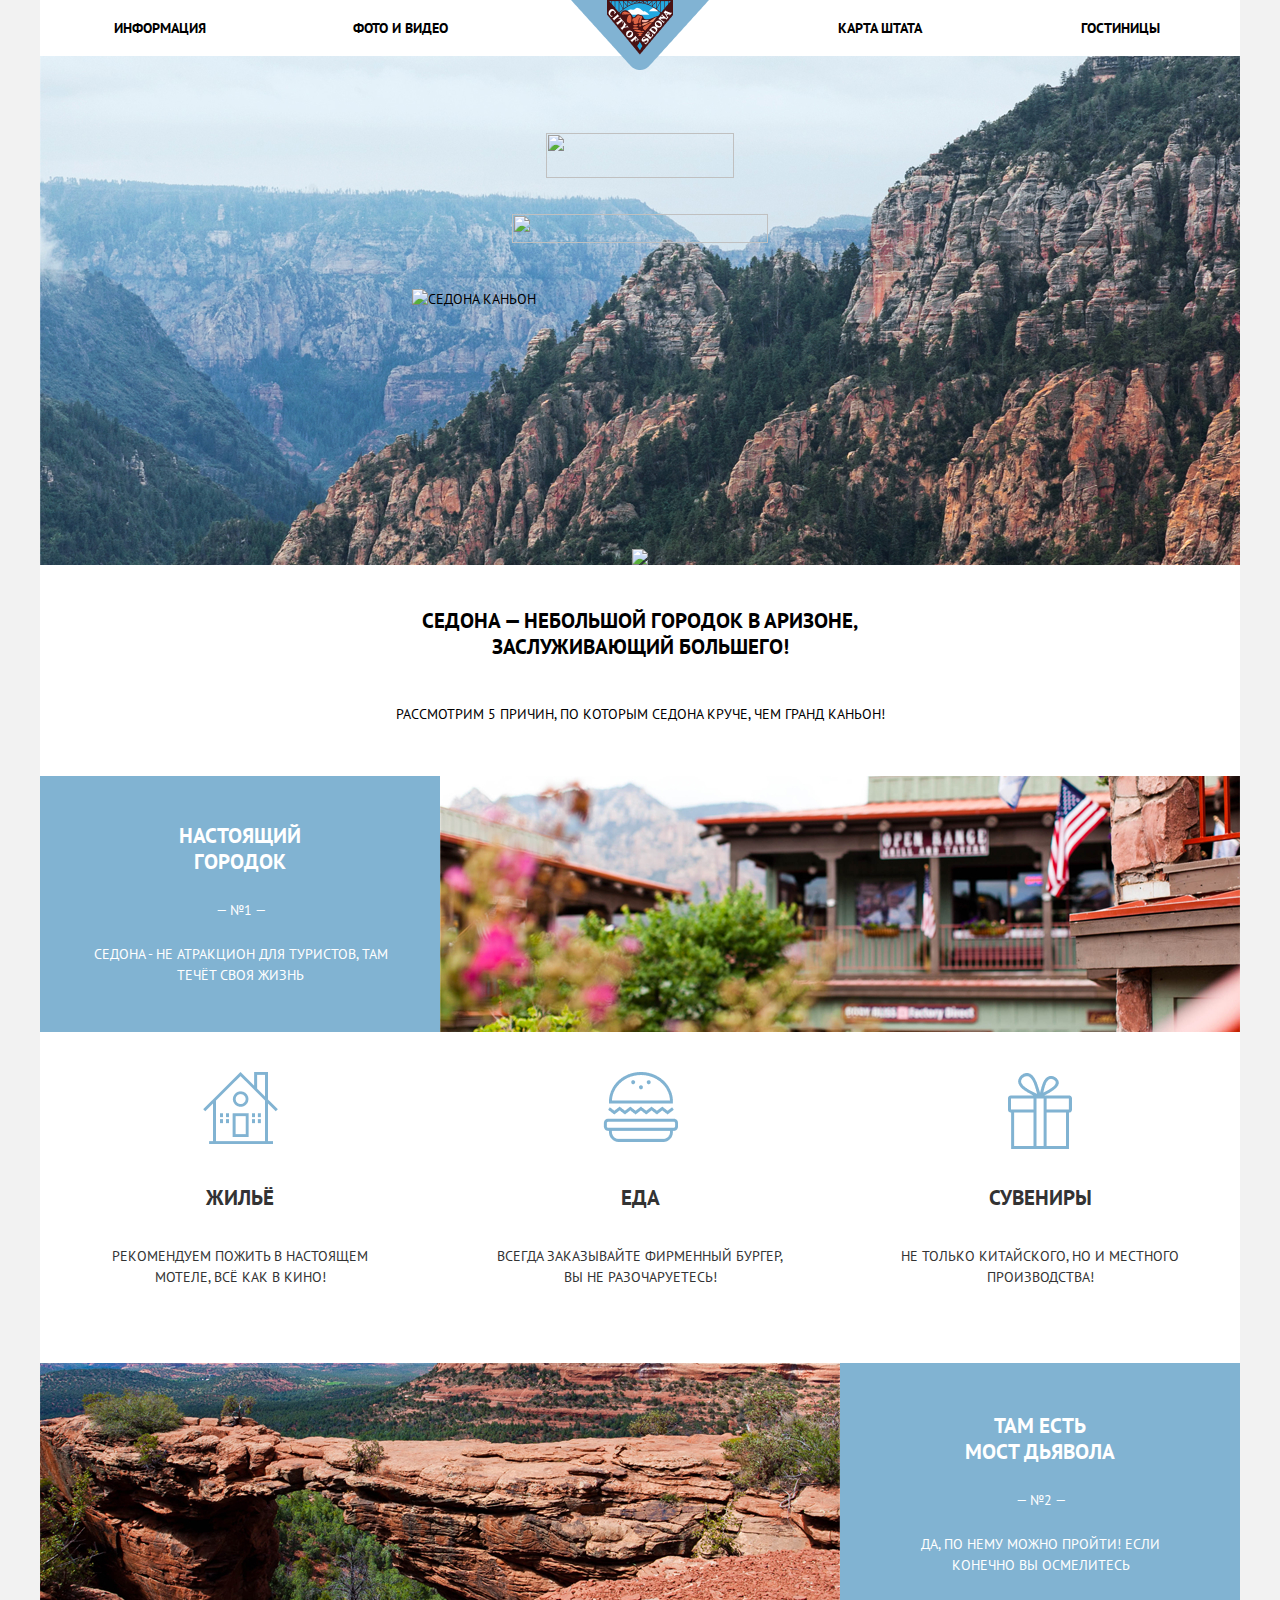
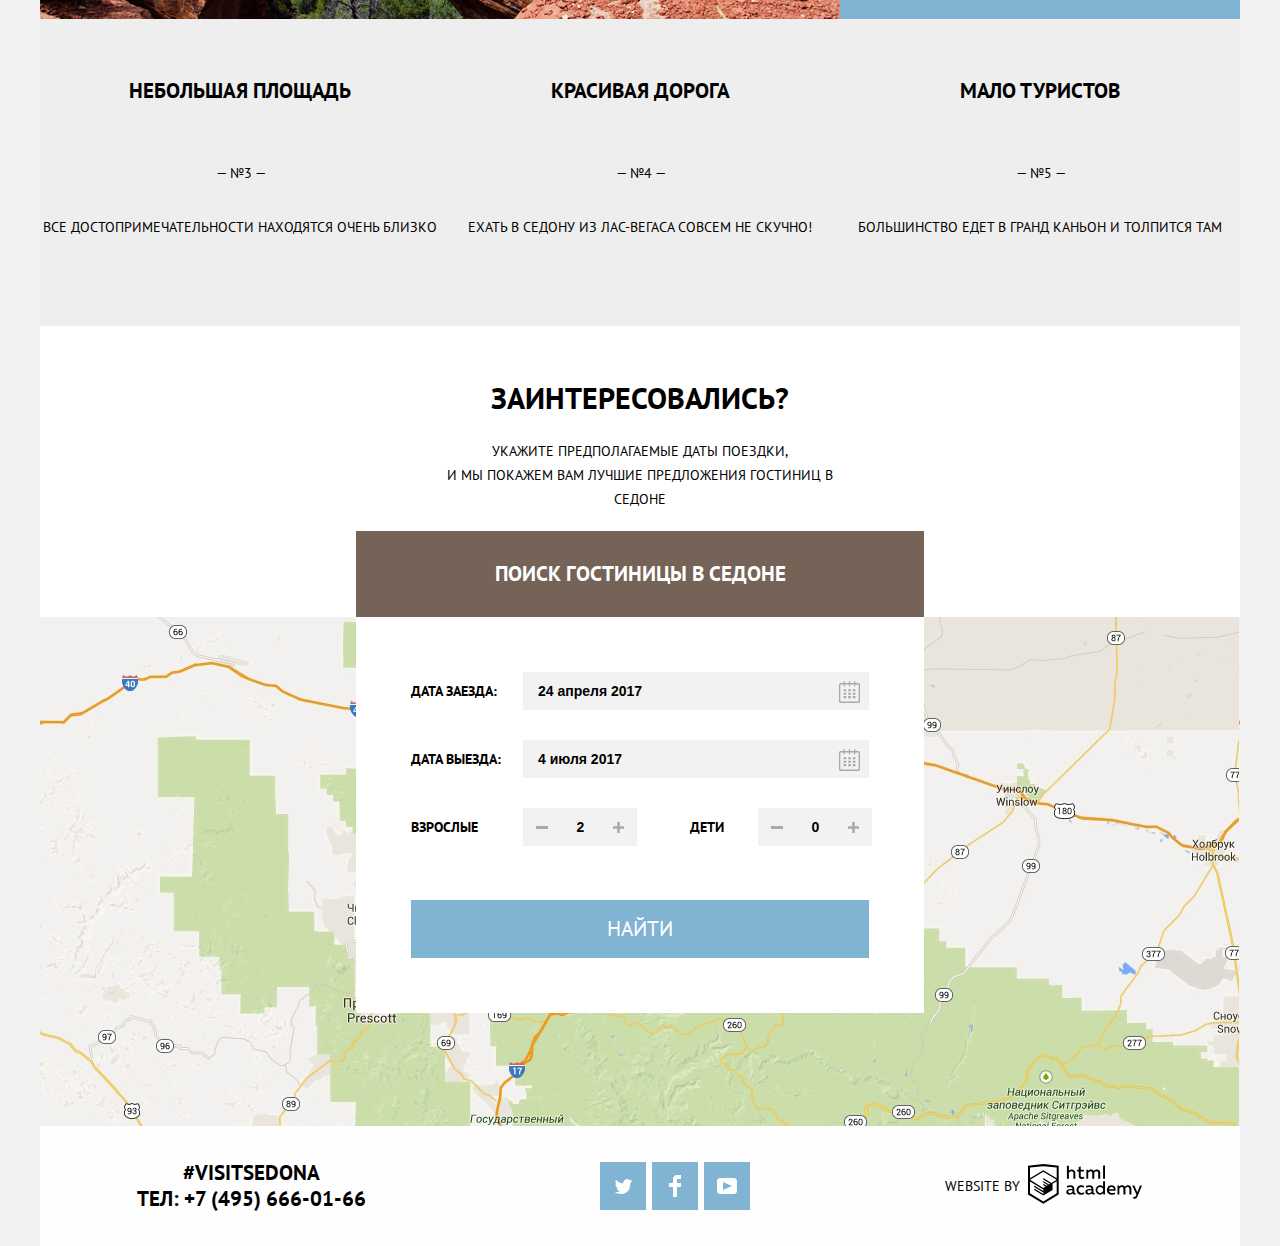
==== commit 5b27f7b8: "Add files via upload" ====
--- a/index.html
+++ b/index.html
@@ -11,13 +11,33 @@
 <header class="main-header">
   <nav class="main-navigation">
     <ul class="site-navigation">
-      <li class="navigationpage"><a href="futurepage.html"> ИНФОРМАЦИЯ </a></li>
-      <li class="navigationpage"><a href="futurepage.html"> ФОТО И ВИДЕО </a></li>
+      <li class="navigationpage">
+        <input type="radio" name="sort" value="1" id="check6">
+        <label for="check6">
+        <a class="current" href="index.html"> ИНФОРМАЦИЯ </a>
+        </label>
+      </li>
+      <li class="navigationpage">
+        <input type="radio" name="sort" value="1" id="check7">
+        <label for="check7">
+        <a href="futurepage.html"> ФОТО И ВИДЕО </a>
+        </label>
+      </li>
       <a class="main-header-logo">
       <img src="img/logo.png" width="138" height="70"  alt="Логотип Седона">
       </a>
-      <li class="navigationpage"><a href="futurepage.html"> КАРТА ШТАТА </a></li>
-      <li class="navigationpage"><a href="hotels.html"> ГОСТИНИЦЫ </a></li>
+      <li class="navigationpage">
+        <input type="radio" name="sort" value="1" id="check8">
+        <label for="check8">
+        <a href="futurepage.html"> КАРТА ШТАТА </a>
+        </label>
+      </li>
+      <li class="navigationpage">
+        <input type="radio" name="sort" value="1" id="check9">
+        <label for="check9">
+        <a href="hotels.html"> ГОСТИНИЦЫ </a>
+        </label>
+      </li>
     </ul>
   </nav>
 </header>
@@ -105,8 +125,8 @@
               <span class="calendar">
               <input id="search-date" type="text" name="number" value="24 апреля 2017">
               <svg width="21" height="23" viewBox="0 0 21 23" fill="none" xmlns="http://www.w3.org/2000/svg">
-              <path fill-rule="evenodd" clip-rule="evenodd" d="M16.406 3.02498H19.251C20.217 3.02498 21 3.84698 21 4.86198V21.164C21 22.179 20.217 23 19.251 23H1.75C0.784 23 0 22.179 0 21.164V4.86198C0 3.84698 0.784 3.02498 1.75 3.02498H4.593V1.64798C4.593 1.26698 4.887 0.958984 5.25 0.958984C5.612 0.958984 5.906 1.26698 5.906 1.64798V3.02498H9.844V1.64798C9.844 1.26698 10.138 0.958984 10.501 0.958984C10.862 0.958984 11.156 1.26698 11.156 1.64798V3.02498H15.094V1.64798C15.094 1.26698 15.387 0.958984 15.75 0.958984C16.112 0.958984 16.406 1.26698 16.406 1.64798V3.02498ZM19.5646 21.484C19.6466 21.3979 19.691 21.2828 19.688 21.164H19.689V4.86198C19.689 4.60898 19.493 4.40298 19.252 4.40298H16.407V5.78098C16.407 6.16198 16.113 6.46998 15.751 6.46998C15.388 6.46998 15.095 6.16198 15.095 5.78098V4.40298H11.157V5.78098C11.157 6.16198 10.863 6.46998 10.502 6.46998C10.139 6.46998 9.845 6.16198 9.845 5.78098V4.40298H5.907V5.78098C5.907 6.16198 5.613 6.46998 5.251 6.46998C4.888 6.46998 4.594 6.16198 4.594 5.78098V4.40298H1.75C1.50263 4.40953 1.30696 4.61458 1.312 4.86198V21.164C1.30696 21.4114 1.50263 21.6164 1.75 21.623H19.251C19.3698 21.6201 19.4826 21.5701 19.5646 21.484Z" fill="#A9A9A9"/>
-              <path fill-rule="evenodd" clip-rule="evenodd" d="M4.59399 9.2251H7.21899V11.2911H4.59399V9.2251ZM4.59399 12.6681H7.21899V14.7351H4.59399V12.6681ZM7.21899 16.1121H4.59399V18.1781H7.21899V16.1121ZM9.18799 16.1121H11.813V18.1781H9.18799V16.1121ZM11.813 12.6681H9.18799V14.7351H11.813V12.6681ZM9.18799 9.2251H11.813V11.2911H9.18799V9.2251ZM16.406 16.1121H13.781V18.1781H16.406V16.1121ZM13.781 12.6681H16.406V14.7351H13.781V12.6681ZM16.406 9.2251H13.781V11.2911H16.406V9.2251Z" fill="#A9A9A9"/>
+              <path fill-rule="evenodd" clip-rule="evenodd" d="M16.406 3.02498H19.251C20.217 3.02498 21 3.84698 21 4.86198V21.164C21 22.179 20.217 23 19.251 23H1.75C0.784 23 0 22.179 0 21.164V4.86198C0 3.84698 0.784 3.02498 1.75 3.02498H4.593V1.64798C4.593 1.26698 4.887 0.958984 5.25 0.958984C5.612 0.958984 5.906 1.26698 5.906 1.64798V3.02498H9.844V1.64798C9.844 1.26698 10.138 0.958984 10.501 0.958984C10.862 0.958984 11.156 1.26698 11.156 1.64798V3.02498H15.094V1.64798C15.094 1.26698 15.387 0.958984 15.75 0.958984C16.112 0.958984 16.406 1.26698 16.406 1.64798V3.02498ZM19.5646 21.484C19.6466 21.3979 19.691 21.2828 19.688 21.164H19.689V4.86198C19.689 4.60898 19.493 4.40298 19.252 4.40298H16.407V5.78098C16.407 6.16198 16.113 6.46998 15.751 6.46998C15.388 6.46998 15.095 6.16198 15.095 5.78098V4.40298H11.157V5.78098C11.157 6.16198 10.863 6.46998 10.502 6.46998C10.139 6.46998 9.845 6.16198 9.845 5.78098V4.40298H5.907V5.78098C5.907 6.16198 5.613 6.46998 5.251 6.46998C4.888 6.46998 4.594 6.16198 4.594 5.78098V4.40298H1.75C1.50263 4.40953 1.30696 4.61458 1.312 4.86198V21.164C1.30696 21.4114 1.50263 21.6164 1.75 21.623H19.251C19.3698 21.6201 19.4826 21.5701 19.5646 21.484Z" />
+              <path fill-rule="evenodd" clip-rule="evenodd" d="M4.59399 9.2251H7.21899V11.2911H4.59399V9.2251ZM4.59399 12.6681H7.21899V14.7351H4.59399V12.6681ZM7.21899 16.1121H4.59399V18.1781H7.21899V16.1121ZM9.18799 16.1121H11.813V18.1781H9.18799V16.1121ZM11.813 12.6681H9.18799V14.7351H11.813V12.6681ZM9.18799 9.2251H11.813V11.2911H9.18799V9.2251ZM16.406 16.1121H13.781V18.1781H16.406V16.1121ZM13.781 12.6681H16.406V14.7351H13.781V12.6681ZM16.406 9.2251H13.781V11.2911H16.406V9.2251Z" />
               </svg>
             </span>
             </div>
@@ -115,8 +135,8 @@
               <span class="calendar">
               <input id="search-date" type="text" name="number" value="4 июля 2017">
               <svg width="21" height="23" viewBox="0 0 21 23" fill="none" xmlns="http://www.w3.org/2000/svg">
-              <path fill-rule="evenodd" clip-rule="evenodd" d="M16.406 3.02498H19.251C20.217 3.02498 21 3.84698 21 4.86198V21.164C21 22.179 20.217 23 19.251 23H1.75C0.784 23 0 22.179 0 21.164V4.86198C0 3.84698 0.784 3.02498 1.75 3.02498H4.593V1.64798C4.593 1.26698 4.887 0.958984 5.25 0.958984C5.612 0.958984 5.906 1.26698 5.906 1.64798V3.02498H9.844V1.64798C9.844 1.26698 10.138 0.958984 10.501 0.958984C10.862 0.958984 11.156 1.26698 11.156 1.64798V3.02498H15.094V1.64798C15.094 1.26698 15.387 0.958984 15.75 0.958984C16.112 0.958984 16.406 1.26698 16.406 1.64798V3.02498ZM19.5646 21.484C19.6466 21.3979 19.691 21.2828 19.688 21.164H19.689V4.86198C19.689 4.60898 19.493 4.40298 19.252 4.40298H16.407V5.78098C16.407 6.16198 16.113 6.46998 15.751 6.46998C15.388 6.46998 15.095 6.16198 15.095 5.78098V4.40298H11.157V5.78098C11.157 6.16198 10.863 6.46998 10.502 6.46998C10.139 6.46998 9.845 6.16198 9.845 5.78098V4.40298H5.907V5.78098C5.907 6.16198 5.613 6.46998 5.251 6.46998C4.888 6.46998 4.594 6.16198 4.594 5.78098V4.40298H1.75C1.50263 4.40953 1.30696 4.61458 1.312 4.86198V21.164C1.30696 21.4114 1.50263 21.6164 1.75 21.623H19.251C19.3698 21.6201 19.4826 21.5701 19.5646 21.484Z" fill="#A9A9A9"/>
-              <path fill-rule="evenodd" clip-rule="evenodd" d="M4.59399 9.2251H7.21899V11.2911H4.59399V9.2251ZM4.59399 12.6681H7.21899V14.7351H4.59399V12.6681ZM7.21899 16.1121H4.59399V18.1781H7.21899V16.1121ZM9.18799 16.1121H11.813V18.1781H9.18799V16.1121ZM11.813 12.6681H9.18799V14.7351H11.813V12.6681ZM9.18799 9.2251H11.813V11.2911H9.18799V9.2251ZM16.406 16.1121H13.781V18.1781H16.406V16.1121ZM13.781 12.6681H16.406V14.7351H13.781V12.6681ZM16.406 9.2251H13.781V11.2911H16.406V9.2251Z" fill="#A9A9A9"/>
+              <path fill-rule="evenodd" clip-rule="evenodd" d="M16.406 3.02498H19.251C20.217 3.02498 21 3.84698 21 4.86198V21.164C21 22.179 20.217 23 19.251 23H1.75C0.784 23 0 22.179 0 21.164V4.86198C0 3.84698 0.784 3.02498 1.75 3.02498H4.593V1.64798C4.593 1.26698 4.887 0.958984 5.25 0.958984C5.612 0.958984 5.906 1.26698 5.906 1.64798V3.02498H9.844V1.64798C9.844 1.26698 10.138 0.958984 10.501 0.958984C10.862 0.958984 11.156 1.26698 11.156 1.64798V3.02498H15.094V1.64798C15.094 1.26698 15.387 0.958984 15.75 0.958984C16.112 0.958984 16.406 1.26698 16.406 1.64798V3.02498ZM19.5646 21.484C19.6466 21.3979 19.691 21.2828 19.688 21.164H19.689V4.86198C19.689 4.60898 19.493 4.40298 19.252 4.40298H16.407V5.78098C16.407 6.16198 16.113 6.46998 15.751 6.46998C15.388 6.46998 15.095 6.16198 15.095 5.78098V4.40298H11.157V5.78098C11.157 6.16198 10.863 6.46998 10.502 6.46998C10.139 6.46998 9.845 6.16198 9.845 5.78098V4.40298H5.907V5.78098C5.907 6.16198 5.613 6.46998 5.251 6.46998C4.888 6.46998 4.594 6.16198 4.594 5.78098V4.40298H1.75C1.50263 4.40953 1.30696 4.61458 1.312 4.86198V21.164C1.30696 21.4114 1.50263 21.6164 1.75 21.623H19.251C19.3698 21.6201 19.4826 21.5701 19.5646 21.484Z" />
+              <path fill-rule="evenodd" clip-rule="evenodd" d="M4.59399 9.2251H7.21899V11.2911H4.59399V9.2251ZM4.59399 12.6681H7.21899V14.7351H4.59399V12.6681ZM7.21899 16.1121H4.59399V18.1781H7.21899V16.1121ZM9.18799 16.1121H11.813V18.1781H9.18799V16.1121ZM11.813 12.6681H9.18799V14.7351H11.813V12.6681ZM9.18799 9.2251H11.813V11.2911H9.18799V9.2251ZM16.406 16.1121H13.781V18.1781H16.406V16.1121ZM13.781 12.6681H16.406V14.7351H13.781V12.6681ZM16.406 9.2251H13.781V11.2911H16.406V9.2251Z" />
               </svg>
             </span>
             </div>
@@ -125,11 +145,11 @@
               <label for="search-date">Взрослые</label>
               <span class="plusminus">
                 <svg width="12" height="3" viewBox="0 0 12 3" fill="none" xmlns="http://www.w3.org/2000/svg">
-                <rect width="12" height="3" fill="#A9A9A9"/>
+                <rect width="12" height="3"/>
                 </svg>
-              <input id="search-date" type="text" name="number" placeholder="2">
+              <input id="search-date" type="text" name="number" value="2">
               <svg width="11" height="11" viewBox="0 0 11 11" fill="none" xmlns="http://www.w3.org/2000/svg">
-              <path fill-rule="evenodd" clip-rule="evenodd" d="M4.23086 6.76932V11H6.76932V6.76932H11V4.23086H6.76932V0H4.23085V4.23086H0V6.76932H4.23086Z" fill="#A9A9A9"/>
+              <path fill-rule="evenodd" clip-rule="evenodd" d="M4.23086 6.76932V11H6.76932V6.76932H11V4.23086H6.76932V0H4.23085V4.23086H0V6.76932H4.23086Z" />
               </svg>
             </span>
             </div>
@@ -137,11 +157,11 @@
               <label class="marginchild" for="searchchildren">Дети </label>
               <span class="plusminus">
               <svg width="12" height="3" viewBox="0 0 12 3" fill="none" xmlns="http://www.w3.org/2000/svg">
-              <rect width="12" height="3" fill="#A9A9A9"/>
-              </svg>
-              <input id="search-date" type="text" name="number" placeholder="0">
+              <rect width="12" height="3"/>
+              </svg>
+              <input id="search-date" type="text" name="number" value="0">
               <svg width="11" height="11" viewBox="0 0 11 11" fill="none" xmlns="http://www.w3.org/2000/svg">
-              <path fill-rule="evenodd" clip-rule="evenodd" d="M4.23086 6.76932V11H6.76932V6.76932H11V4.23086H6.76932V0H4.23085V4.23086H0V6.76932H4.23086Z" fill="#A9A9A9"/>
+              <path fill-rule="evenodd" clip-rule="evenodd" d="M4.23086 6.76932V11H6.76932V6.76932H11V4.23086H6.76932V0H4.23085V4.23086H0V6.76932H4.23086Z"/>
               </svg>
             </span>
             </div>
@@ -194,7 +214,9 @@
   <section class="footer-copyright">
   <p > WEBSITE BY </p>
     <a class="button.html" href="https://htmlacademy.ru">
-      <img src="img/logo-htmlacademy.png" width="115" height="41" alt="Лого HTML академия">
+      <svg width="115" height="41" viewBox="0 0 115 41" xmlns="http://www.w3.org/2000/svg">
+      <path fill-rule="evenodd" clip-rule="evenodd" d="M15.5197 1.05737H15.3509L0 2.71895V31.4945L15.3509 40.8382L30.7018 31.4945V2.71895L15.5197 1.05737ZM77.0183 2.62185H75.0876V15.7311H77.0183V2.62185ZM40.8619 2.63264V7.76843C41.6131 6.9864 42.6386 6.5436 43.7105 6.53843C44.6823 6.47908 45.6329 6.84495 46.3253 7.54479C47.0177 8.24462 47.3866 9.21244 47.3399 10.2068V15.7634H45.367V10.4658C45.4231 9.94897 45.2754 9.43059 44.9566 9.02553C44.6377 8.62047 44.174 8.36218 43.6683 8.3079H43.3518C42.3456 8.36979 41.4321 8.9295 40.9041 9.80764V15.7634H38.8995V2.63264H40.8619ZM77.0183 31.4837H75.2775V30.0595C74.4828 31.1353 73.23 31.7538 71.9119 31.7211C69.4751 31.5528 67.5825 29.4822 67.5825 26.9845C67.5825 24.4867 69.4751 22.4162 71.9119 22.2479C73.1195 22.2052 74.2818 22.7203 75.0771 23.6505V18.3205H77.0183V31.4837ZM47.0656 30.0595C47.263 30.0515 47.4583 30.0152 47.6459 29.9516V31.3866C47.2482 31.5404 46.826 31.6172 46.4009 31.6132C45.6482 31.6769 44.9394 31.2429 44.639 30.5342C43.7036 31.31 42.5302 31.7227 41.3261 31.6995C39.733 31.6995 38.256 30.804 38.256 28.9482C38.256 26.65 40.3661 25.9379 42.1702 25.9379C42.9402 25.9505 43.707 26.0408 44.4596 26.2076V25.884C44.4596 24.805 43.6578 23.9742 42.1491 23.9742C41.0585 23.9764 39.9804 24.2116 38.9839 24.6647V22.8305C40.0678 22.451 41.204 22.2506 42.3495 22.2371C44.8394 22.2371 46.3693 23.4455 46.3693 26.1753V29.4121C46.3546 29.5668 46.401 29.721 46.4981 29.8406C46.5951 29.9601 46.7349 30.035 46.8862 30.0487H47.0656V30.0595ZM40.2711 28.8403C40.298 29.229 40.4761 29.5905 40.7655 29.844C41.055 30.0974 41.4317 30.2217 41.8115 30.189H41.9275C42.8819 30.1906 43.7973 29.8022 44.4702 29.11V27.5779C43.842 27.4414 43.2026 27.3655 42.5605 27.3513C41.5055 27.3513 40.2817 27.7074 40.2817 28.8403H40.2711ZM56.0229 22.9384C55.1962 22.4632 54.2596 22.2246 53.3115 22.2479H52.9422C51.7332 22.2873 50.5891 22.8166 49.7619 23.7192C48.9347 24.6218 48.4923 25.8236 48.5321 27.06V27.5024C48.6957 30.0004 50.805 31.8921 53.2482 31.7318C54.2519 31.7555 55.2477 31.5452 56.1601 31.1168V29.2718C55.3769 29.7215 54.4945 29.9591 53.5963 29.9624C52.5199 30.0288 51.4963 29.4793 50.9385 28.5356C50.3806 27.5918 50.3806 26.4095 50.9385 25.4658C51.4963 24.522 52.5199 23.9725 53.5963 24.039C54.461 24.0357 55.3066 24.2989 56.0229 24.7942V22.9384ZM66.1514 30.0595C66.3488 30.0515 66.5441 30.0152 66.7317 29.9516V31.3866C66.334 31.5404 65.9118 31.6172 65.4867 31.6132C64.734 31.6769 64.0252 31.2429 63.7248 30.5342C62.7894 31.31 61.616 31.7227 60.4119 31.6995C58.8188 31.6995 57.3417 30.804 57.3417 28.9482C57.3417 26.65 59.4518 25.9379 61.256 25.9379C62.0259 25.9505 62.7928 26.0408 63.5454 26.2076V25.884C63.5454 24.805 62.7436 23.9742 61.2349 23.9742C60.1443 23.9764 59.0662 24.2116 58.0697 24.6647V22.8305C59.1536 22.451 60.2897 22.2506 61.4353 22.2371C63.9252 22.2371 65.455 23.4455 65.455 26.1753V29.4121C65.4404 29.5668 65.4868 29.721 65.5838 29.8406C65.6809 29.9601 65.8207 30.035 65.972 30.0487H66.1514V30.0595ZM59.855 29.8481C59.5632 29.5943 59.3837 29.2311 59.3569 28.8403H59.378C59.378 27.7074 60.5385 27.3513 61.6569 27.3513C62.299 27.3655 62.9383 27.4414 63.5665 27.5779V29.11C62.8937 29.8022 61.9782 30.1906 61.0239 30.189H60.9078C60.5263 30.2247 60.1469 30.1019 59.855 29.8481ZM69.3271 26.9305C69.3271 25.2859 70.6308 23.9526 72.239 23.9526L72.2601 24.0066C73.4742 24.0066 74.5742 24.7382 75.0665 25.8732V28.0311C74.5856 29.1871 73.4673 29.9296 72.239 29.9084C70.6308 29.9084 69.3271 28.5752 69.3271 26.9305ZM83.3486 22.2479C86.8408 22.2479 88.0541 25.1395 87.4844 27.7397H80.922C81.1436 29.3582 82.6839 30.0163 84.2876 30.0163C85.2509 30.0196 86.2027 29.8021 87.0729 29.3797V31.1061C86.0736 31.5421 84.9939 31.7519 83.9078 31.7211C81.2385 31.7211 78.8963 30.189 78.8963 26.9521C78.8362 25.7502 79.2482 24.5736 80.0408 23.6841C80.8334 22.7945 81.9408 22.2658 83.1165 22.2155H83.3486V22.2479ZM80.8693 26.1753C80.9704 24.8237 82.1216 23.8104 83.4436 23.9095H83.4858C84.1064 23.8531 84.7196 24.08 85.1612 24.5295C85.6028 24.979 85.8275 25.6051 85.7752 26.24H80.8693V26.1753ZM89.489 31.4621V22.4961H91.2298V23.575C91.9777 22.7197 93.041 22.2229 94.1628 22.2047C95.2951 22.1328 96.3712 22.7163 96.9482 23.7153C97.7407 22.8335 98.8477 22.3161 100.018 22.2803C100.952 22.2327 101.859 22.6011 102.507 23.2901C103.154 23.9792 103.478 24.9213 103.394 25.8732V31.4837H101.39V25.9271C101.437 25.4734 101.306 25.0191 101.024 24.6647C100.743 24.3104 100.336 24.0852 99.8917 24.039H99.6174C98.7512 24.0941 97.9525 24.536 97.4335 25.2474V31.4837H95.4289V25.9271C95.4728 25.47 95.3357 25.0139 95.0481 24.6611C94.7606 24.3082 94.3467 24.088 93.8991 24.0497H93.6881C92.7466 24.1344 91.8915 24.6449 91.3564 25.4416V31.5161H89.5312L89.489 31.4621ZM113.977 22.4745H111.972L109.324 29.2718L106.306 22.4853H104.196L108.417 31.5484L108.237 32.0016C107.72 33.3611 107.003 34.0516 106.053 34.0516C105.75 34.0548 105.447 34.0112 105.156 33.9221V35.6161C105.536 35.7125 105.926 35.7632 106.317 35.7671C107.646 35.7671 108.902 35.0226 109.851 32.6813L113.977 22.4745ZM52.689 6.78658V3.54974L50.7266 4.01369V6.73264H49.144V8.49132H50.7899V12.9905C50.7231 13.817 51.0244 14.6301 51.61 15.2038C52.1955 15.7775 53.0028 16.0505 53.8073 15.9468C54.5996 15.9535 55.3875 15.8259 56.139 15.5692V13.8429C55.5727 14.0781 54.9672 14.199 54.356 14.199C53.2165 14.199 52.689 13.8105 52.689 12.6237V8.5129H55.8541V6.78658H52.689ZM58.3862 15.7526V6.75421H60.1376V7.83316C60.8811 6.97655 61.9403 6.476 63.0601 6.45211C64.1624 6.38099 65.2146 6.93142 65.8032 7.88711C66.5958 7.00534 67.7028 6.48794 68.8734 6.45211C69.8138 6.41462 70.7233 6.79859 71.364 7.50353C72.0046 8.20846 72.3126 9.16418 72.2073 10.1205V15.7418H70.2028V10.1853C70.2499 9.73151 70.1184 9.27721 69.8373 8.92287C69.5561 8.56853 69.1485 8.34334 68.7046 8.29711H68.4619C67.5957 8.35228 66.797 8.7942 66.278 9.50553V15.7418H64.2734V10.1853C64.3206 9.73151 64.1891 9.27721 63.9079 8.92287C63.6268 8.56853 63.2191 8.34334 62.7752 8.29711H62.5326C61.5911 8.38181 60.736 8.89229 60.2009 9.68895V15.7634H58.3862V15.7526ZM28.6972 30.3033L28.7078 30.2968L28.6972 30.3184V30.3033ZM28.6972 18.3205V30.3033L15.3509 38.4321L2.00459 30.3184V18.5147L15.2876 26.6068V28.0311L6.18257 22.5284V23.9418L15.3404 29.5632V31.0629L6.19312 25.4955V26.9521L15.3509 32.5734L24.5826 26.9197V20.8129L28.6972 18.3205ZM28.7078 16.7776L25.0362 18.9355L23.3482 20.0145L15.3087 15.0837V16.4971L22.156 20.7266L22.0083 20.8237L20.9532 21.4063L15.2876 17.9537V19.3995L19.761 22.1184L18.706 22.8413L15.3298 20.7913V22.2047L17.5454 23.5426L15.2982 24.9021L2.11009 16.864L15.3087 8.72869L28.7078 16.7776ZM15.2876 7.27211L28.7078 15.3534V4.56395L15.3615 3.12895L2.01514 4.56395V15.3534L15.2876 7.27211Z" />
+      </svg>
     </a>
 
 </footer>
--- a/style.css
+++ b/style.css
@@ -48,21 +48,18 @@
 /* Main header*/
 .main-header{
   margin-bottom: 0px;
-  outline:5px solid rgba(0,255,0,0.7);
+
   outline-offset: -5px;
 }
 /* Main footer */
 .main-footer {
   color: var(--basic-black);
   background-color: var(--basic-dark-footer);
-  outline: 5px solid rgba(255,0,0,0.5);
+
   outline-offset: -5px;
 }
 .main-header-logo{
-  /*--order: 1;*/
-/* loat: right;
-width: 800px; */
-  outline:5px solid rgba(255,0,0,0.3);
+
   outline-offset: -5px;
   margin-left: auto;
   margin-right: auto;
@@ -127,8 +124,7 @@
   grid-template-columns: repeat(5, 1fr);
   list-style: none;
   /* text-align: center; */
-  outline: 5px solid rgba(0,255,255,0.3);
-  outline-offset: -5px;
+
   margin: 0;
   padding: 0;
   width: 1200px;
@@ -146,7 +142,22 @@
 line-height: 26px;
 text-align: center;
 margin-top: 15px;
-color:var(--basic-black);
+
+}
+.navigationpage input{
+  display: none;
+}
+.navigationpage a{
+  color: var(--basic-black);
+}
+.navigationpage:hover a{
+  color: var(--basic-blue);
+}
+.navigationpage:active a{
+  color: #cacaca;
+}
+.current{
+  color: #766357;
 }
 /* .site-navigation li {
   display: grid;
@@ -157,11 +168,11 @@
   display: grid;
   /* margin-left: auto;
   margin-right: auto; */
-}
-.site-navigation a:hover,
+
+/* .site-navigation a:hover,
 .site-navigation a:focus,
  {
-  background-color: var(--basic-blue);}
+  background-color: var(--basic-blue);} */
   .center{
     background-color: var(--basic-white);
   }
@@ -189,65 +200,101 @@
     color: var(--basic-white);
     display: grid;
     grid-gap: 20px;
-    grid-template-columns: repeat(4, 1fr);
+    grid-template-columns: repeat(7, 1fr);
     height: 217px;
     margin-top: 0px;
-
-  }
-  /* .filterresult li{
-    display: inline; */
-
-
+  }
+  .viksapiksa{
+    grid-column-start: 4;
+    margin-top: -21.5px;
+  }
   .resultserch {
     background-color: var(--basic-white);
   }
   .findpricetype{
+    min-height: 86px;
+    padding-left: 73px;
+    padding-right: 73px;
     display: flex;
-    flex-direction:row;
-    align-items: flex-start;
+    align-items:center;
+
+    /* flex-direction:row;
+    align-items: flex-start; */
+    justify-content: space-between;
     background-color: var(--basic-white);
   }
   .find3{
-    margin-top: 29px;
-    margin-left: 73px;
-    margin-bottom: 31px;
     font-weight: bold;
     font-size: 21px;
     line-height: 26px;
   }
   .sort{
-    margin-top: 31px;
     margin-left: 46px;
     font-weight: normal;
     font-size: 12px;
-    line-height: 18px;
-  }
-  .type{
-      margin-top: 31px;
-      margin-left: 32px;
-      font-weight: normal;
+    margin-right: 7px;
+  }
+  /* .type{
+  padding-left: 32px;
+  font-weight: normal;
   font-size: 12px;
-  line-height: 18px;
   }
   .price{
-    margin-top: 32px;
-    margin-left: 46px;
-    font-weight: normal;
+padding-left: 40px;
+font-weight: normal;
 font-size: 12px;
-line-height: 18px;
   }
 .rating{
-  margin-top: 32px;
+padding-left: 33px;
+font-weight: normal;
+font-size: 12px;
+} */
+.sort-filter{
   margin-left: 33px;
   font-weight: normal;
-font-size: 12px;
-line-height: 18px;
-}
-.shape{
-  margin-top: 40px;
-  margin-left: 503px;
-}
-
+  font-size: 12px;
+  border-bottom: 1px dotted;
+  border-color: var(--basic-blue);
+}
+.button-sort{
+  color:#cacaca;
+  /* border-bottom: 3px dotted; */
+}
+/* .button-sort::text{
+  border-bottom: 3px dotted;
+} */
+.button-sort:hover{
+  color: var(--basic-blue)
+}
+.button-sort input:checked+label{
+  color:var(--basic-blue);
+  border-bottom: none;
+  /* border-bottom: 0px dotted; */
+}
+.button-sort input{
+  display: none
+}
+.button-sort:active label{
+  color:var(--basic-black);
+    border-bottom: none;
+}
+.arrow{
+  fill:#CACACA;
+  margin-left: 12px;
+}
+
+.arrow:hover{
+  fill: var(--basic-black);
+}
+.arrow input:checked+label{
+  fill:#81B3D2
+}
+.arrow input{
+   display: none;
+}
+.find-rating{
+  display: flex;
+}
 .section-prices {
     color: #ffffff;
     margin-left: 255px;
@@ -322,6 +369,9 @@
     border-radius: 50%;
     box-shadow: 0 2px 1px 0 rgba(0, 1, 1, 0.2);
     cursor: pointer;
+}
+.range:hover{
+  border:11px solid #ffffff;
 }
 .range2 {
     left: 80%;
@@ -352,36 +402,20 @@
   clip: rect(0 0 0 0);
   overflow: hidden;
 }
-/* .filters {
-  width: 180px;
-} */
-
-/* .filter fieldset {
-  padding: 0;
-  margin: 0;
-  margin-bottom: 30px;
-  border: none;
-} */
-
-/* .filter fieldset:first-child {
-  margin-bottom: 35px;
-} */
 .typefilter{
   margin-left: 80px;
+  border: 0;
 }
 .typeinfrastr{
   margin-left: 62px;
   font-size: 14px;
+  border: 0;
 }
 .filter legend {
   margin-bottom: 26px;
   font-size: 24px;
   line-height: 30px;
 }
-/* .filter fieldset{
-  margin-left: 62px;
-  font-size: 14px;
-} */
 .filter h2{
   margin-left: 0px;
   margin-top: -8px;
@@ -416,40 +450,32 @@
   top: 0;
   width: 23px;
   height: 23px;
-  border: 2px solid #ffffff;
-  border-radius: 15%;
-}
-.filter-input-checkbox:checked + label::after {
+  /* border: 2px solid #ffffff;
+  border-radius: 15%; */
+  background-image:url("img/square.png");
+}
+.filter-input-checkbox:checked + label::before {
   content: "";
   position: absolute;
-  top: 4px;
-  left: -38px;
-  width: 23px;
+  top: 0px;
+  left: -42px;
+  width: 25px;
   height: 23px;
-  background-image: url("img/check.png");
+  background-image: url("img/checkbox-on.png");
   background-repeat: no-repeat;
-  background-position: -10 -10;
+  /* background-position: -10 -10; */
 }
 .filter-button {
   padding-right: 30px;
   padding-left: 30px;
 }
-  /* .filtersearch legend{
-    font-weight: normal;
-font-size: 16px;
-line-height: 21px;
-color: var(--basic-black);
-text-align: center;
-} */
+
 .priceinday{
 grid-column-start: 3;
 grid-column-end: 5;
 justify-self: end;
 margin-right: 140px;
 }
-
-
-
 .infrastructura-list{
   /* color: var(--basic-black); */
 }
@@ -486,6 +512,9 @@
 background-color: var(--basic-white);
 /* margin-top: 31px; */
 }
+.borderhotel{
+border-bottom: 1px solid var(--basic-grey-border);
+}
 .imghotels{
   order:-1;
   height: 90px;
@@ -499,12 +528,31 @@
   height: 90px;
   margin-top: -11px;
 }
-.stars{
+.marks{
 display: flex;
 flex-direction: column;
 justify-content: space-between;
 width: 183px;
 height: 91px;
+}
+.stars{
+height: 17px;
+display: block;
+background-repeat: space;
+margin-bottom: 48px;
+background-image: url("img/star.png");
+margin-left: 25px;
+}
+.stars-four{
+  width: 88px;
+}
+.stars-three{
+  width: 64px;
+  margin-left: 49px;
+}
+.stars-two{
+  width: 40px;
+  margin-left: 73px;
 }
 .hotelsname{
   font-family: PT Sans;
@@ -513,6 +561,14 @@
 font-size: 21px;
 line-height: 26px;
 margin-top:0px;
+color: var(--basic-black);
+}
+.hotelsname:hover{
+  color: var(--basic-blue);
+}
+.hotelsname:active{
+  color: var(--basic-black);
+  opacity: 0.3;
 }
 .hotelsprice{
     margin:7px 0px 15.5px 0px;
@@ -640,7 +696,6 @@
   margin-top: 28px;
   margin-bottom: 25px;
 }
-
 .row4{
   display: grid;
   grid-template-rows: repeat(3, 1fr);
@@ -653,10 +708,6 @@
   padding: 40px 0;
   text-align: center;
   color: var(--basic-black);
-  /* background-color: var(--basic-dark);
-  font-size: 21px;
-line-height: 26px;
-text-align: center; */
 }
 .row4 h3{
   font-size: 21px;
@@ -673,16 +724,6 @@
 color: var(--basic-black);
 margin: 25px 174px 23px 175px;
 }
-
-/* .feature-item-dark{
-
-  }
-  .feature-item-dark h3{
-    background-color: var(--basic-dark);
-    font-size: 21px;
-  line-height: 26px;
-  text-align: center;
-    } */
     .service{
       background-color: var(--basic-white);
     }
@@ -746,7 +787,13 @@
 display: flex;
 justify-content: center;
 align-self: center;
-
+}
+.searchhotel:hover{
+  background-color: #604E43;
+}
+.searchhotel:active{
+  background-color: #503E33;
+  color: #847870;
 }
 .search{
   background-color: var(--basic-white);
@@ -777,8 +824,8 @@
 height: 38px;
 margin-bottom: 30px;
 display: flex;
-
-}
+}
+
 .appointment-itemrow{
   display:flex;
   font-weight: bold;
@@ -810,11 +857,19 @@
   text-transform: uppercase;
   background-color: var(--basic-blue);
   border: none;
+  outline: none;
   font-size: 21px;
   line-height: 26px;
   width: 100%;
   height: 58px;
   margin-top: 24px;
+}
+.appointment-button:hover{
+  background-color: #669ec0;
+}
+.appointment-button:active{
+  background-color: #5496BD;
+  color:#80b1ce;
 }
 .appointment-item .marginchild{
   margin-left: 53px;
@@ -833,6 +888,20 @@
   padding-left: 13px;
   padding-right: 9px;
 }
+.calendar input{
+  outline: none;
+}
+.calendar:hover,.calendar:hover input{
+  background-color:#ebebeb;
+}
+.calendar:active{
+  background-color: var(--basic-white);
+  border: 2px solid #e5e5e5;
+}
+.calendar:active input{
+  background-color: var(--basic-white);
+}
+
 .plusminus{
   display: flex;
     justify-content: space-between;
@@ -843,8 +912,37 @@
   background-color: var(--extra-dark);
   border: none;
 }
+.calendar svg{
+ fill:#A9A9A9
+}
+.calendar:hover svg{
+  fill:Var(--basic-black);
+}
+.calendar:active svg{
+  fill:var(--basic-blue);
+}
+.plusminus input{
+  outline: none;
+}
+.plusminus:hover,.plusminus:hover input{
+  background-color: #ebebeb;
+}
+.plusminus:active{
+  background-color: var(--basic-white);
+  border: 2px solid #e5e5e5;
+}
+.plusminus:active input{
+  background-color: var(--basic-white);
+}
 .plusminus svg{
   padding: 13px;
+ fill:#A9A9A9
+}
+.plusminus:hover svg{
+  fill:Var(--basic-black);
+}
+.plusminus:active svg{
+  fill:var(--basic-blue);
 }
 .plusminus input{
   text-align: center;
@@ -872,7 +970,7 @@
   vertical-align: middle;
   text-transform: uppercase;
   background-color: var(--basic-blue);
-  border: none;
+  outline: none;
   font-weight: bold;
   font-size: 14px;
   line-height: 21px;
@@ -880,6 +978,16 @@
 height: 27px;
 margin-left:0px;
 margin-bottom: 30px;
+border:none;
+}
+.button-hotels:hover{
+  background-color: #669ec0;
+  outline: none;
+}
+.button-hotels:active{
+  background-color: #5496bd;
+color: #86b5d0;
+outline: none;
 }
 .button-reserved{
   font: inherit;
@@ -896,20 +1004,26 @@
   line-height: 21px;
   margin-left:6px;
   margin-bottom: 30px;
-}
-.button-rating{
-  font: inherit;
-  text-align: center;
-  color: var(--basic-grey);
+  outline: none;
+}
+.button-reserved:hover{
+  background-color: #604E43;
+  outline: none;
+}
+.button-reserved:active{
+  background-color: #503E33;
+  color:#73645c;
+  outline:none;
+}
+.rating-hotels{
+  height: 27px;
+  width: 110px;
+  background-color: #f2f2f2;
+  color: #666666;
+  line-height: 27px;
   text-transform: uppercase;
-    vertical-align: middle;
-  background-color: var(--extra-dark);
-  border: none;
-  font-weight: bold;
-  width: 110px;
-height: 27px;
-  font-size: 14px;
-  line-height: 21px;
+  text-align: center;
+  margin-left: 3px;
 }
 .button-find{
   font: inherit;
@@ -926,6 +1040,7 @@
   width: 46px;
    height: 48px;
    background-color: var(--basic-blue);
+   fill:var(--basic-white);
    color: inherit;
 display: flex;
 align-items: center;
@@ -947,9 +1062,17 @@
     font-size: 21px;
     line-height: 26px;
 }
-.social-button:hover,
-.social-button:focus {
-  background-color: var(--basic-dark-footer);
+.social-button:hover{
+  background-color:#669EC0;
+}
+.social-button:hover svg{
+  fill:var(--basic-white);
+}
+.social-button:active{
+background-color: #5496BD;
+}
+.social-button:active svg{
+  fill:#80b1ce;
 }
 .page-footer{
   display: flex;
@@ -960,10 +1083,14 @@
   margin: 0 auto;
   height: 120px;
 }
-.footer-copyright .button:hover,
-.footer-copyright .button:focus {
-  color: var(--basic-black);
-  background-color: var(--basic-dark-footer);
+.footer-copyright svg{
+  fill:var(--basic-black);
+}
+.footer-copyright:hover svg{
+  fill: var(--basic-blue);
+}
+.footer-copyright:active svg{
+  fill: var(--extra-dark);
 }
 .footer-contacts  {
   color: var(--basic-black);
@@ -973,15 +1100,15 @@
   font-weight: bold;
   text-align: center;
 }
+.footer-contacts a{
+  color: var(--basic-black);
+}
 .footer-white{
   width: 1200px;
   background-color:var(--basic-white);
   border-top: 1px solid var(--basic-grey-border);
 }
-.footer-contacts a:hover,
-.footer-contacts a:focus {
-  text-decoration: none;
-}
+
 .footer-social {
   text-align: center;
 }
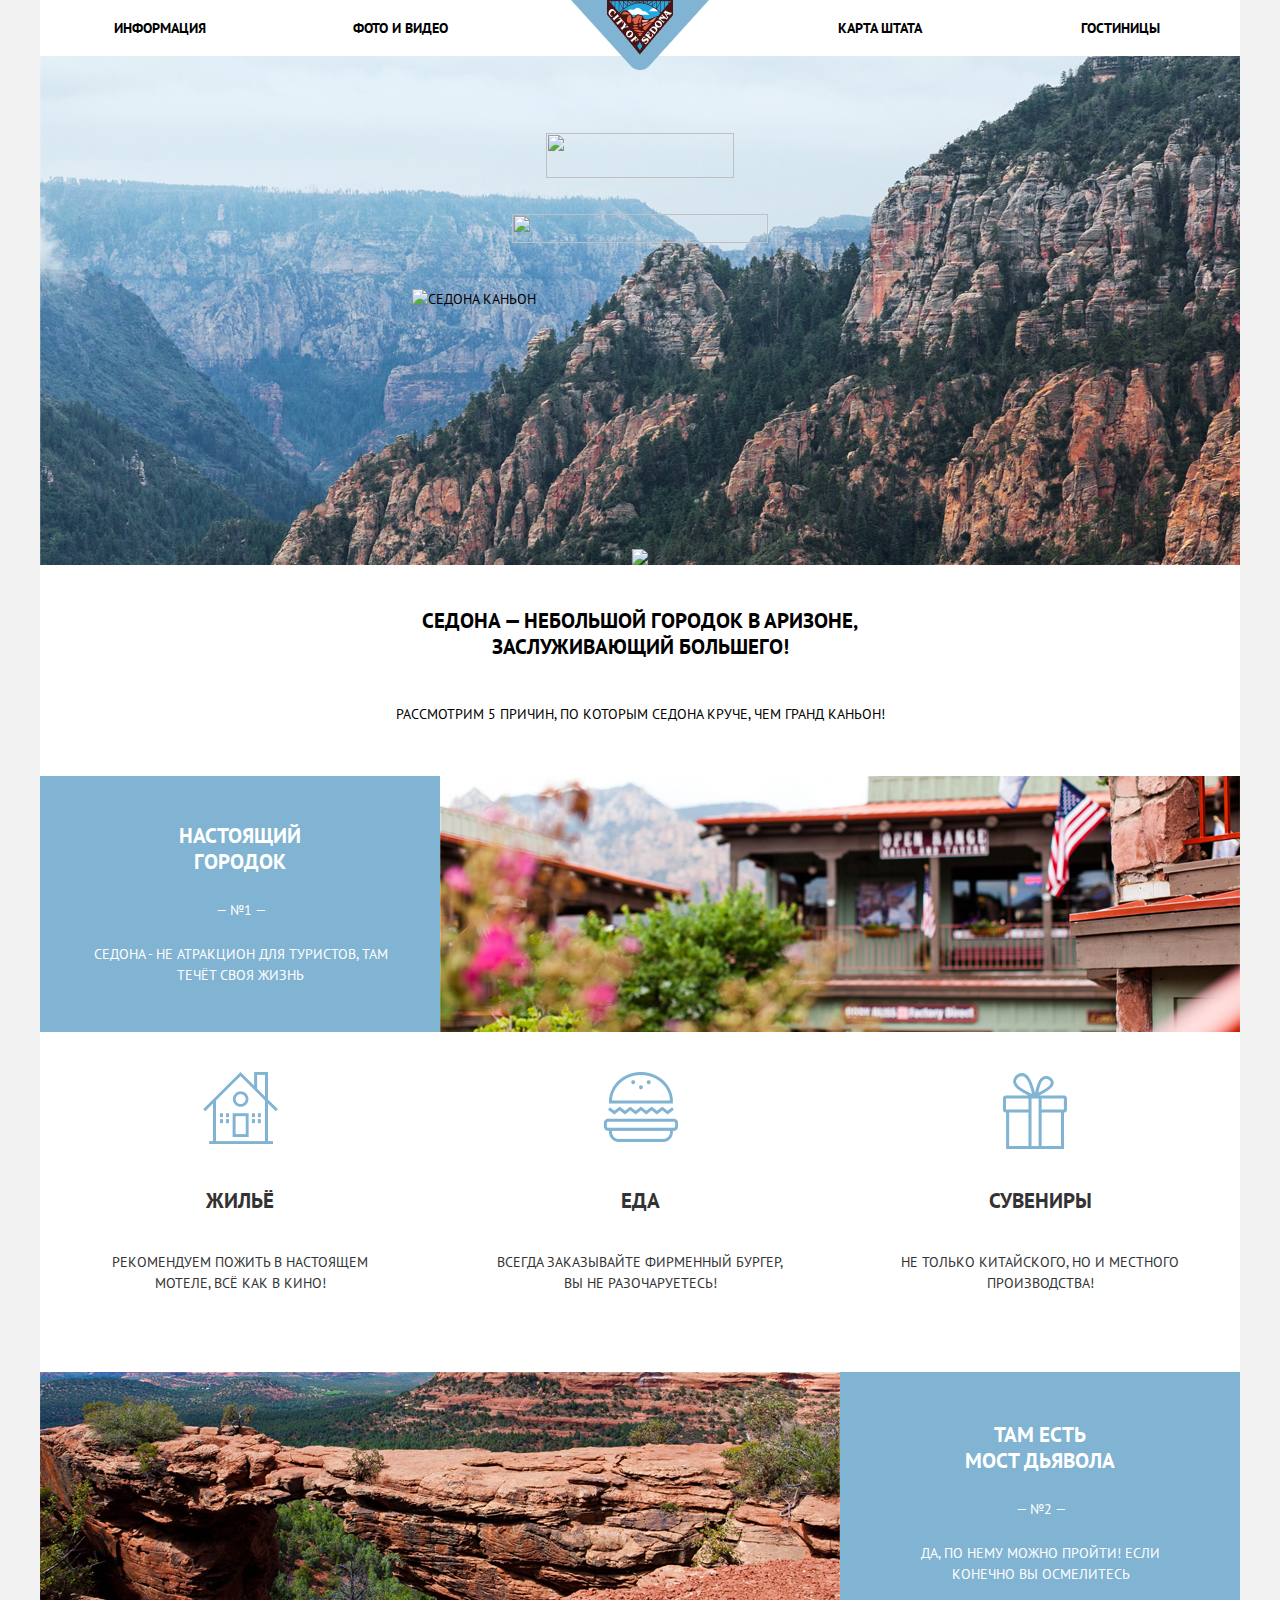
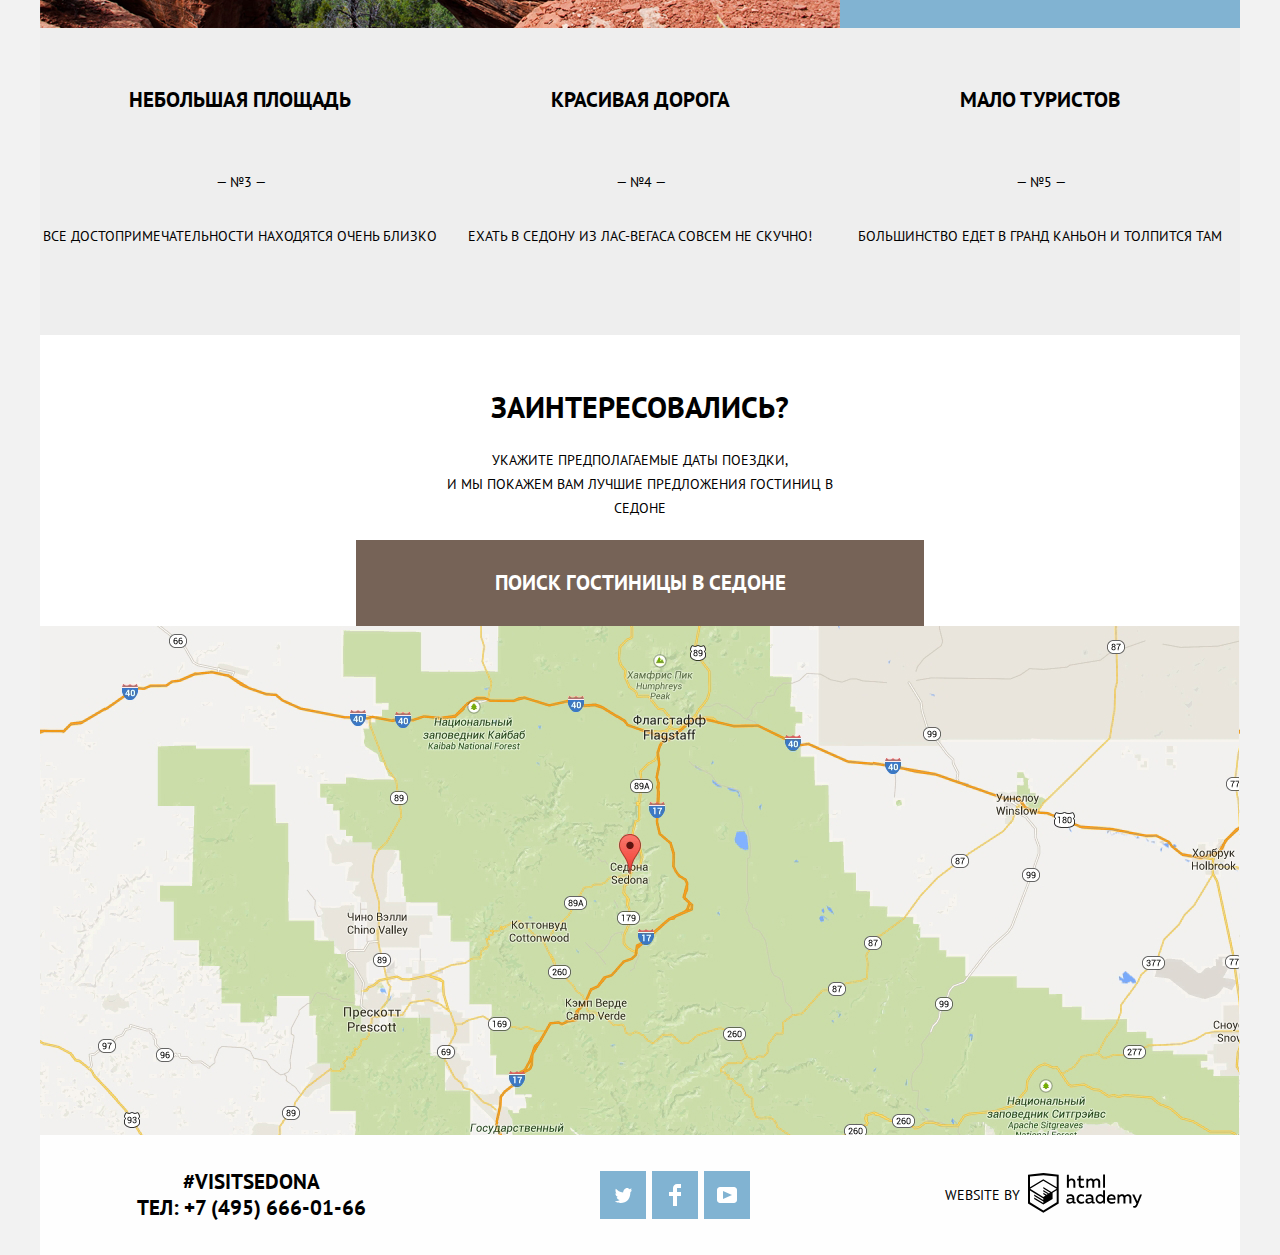
==== commit e77f980f: "Add files via upload" ====
--- a/index.html
+++ b/index.html
@@ -14,7 +14,7 @@
       <li class="navigationpage">
         <input type="radio" name="sort" value="1" id="check6">
         <label for="check6">
-        <a class="current" href="index.html"> ИНФОРМАЦИЯ </a>
+        <a class="current" href="futurepage.html"> ИНФОРМАЦИЯ </a>
         </label>
       </li>
       <li class="navigationpage">
@@ -66,17 +66,20 @@
     <img src="img/feature1.jpg" width="800" height="256" alt="Седона город">
   </li>
   <li class="row2">
-    <img  src="img/house.png">
+      <span class="icon house-icon"></span>
+    <!-- <img  src="img/house.png"> -->
     <h3>ЖИЛЬЁ</h3>
     <p>Рекомендуем пожить в настоящем<br> мотеле, всё как в кино!</p>
   </li>
   <li class="row2">
-    <img  src="img/food.png">
+    <span class="icon food-icon"></span>
+    <!-- <img  src="img/food.png"> -->
     <h3>ЕДА</h3>
     <p>Всегда заказывайте фирменный бургер,<br> вы не разочаруетесь!
   </li>
   <li class="row2">
-    <img  src="img/souvenirs.png">
+      <span class="icon souvenirs-icon"></span>
+    <!-- <img  src="img/souvenirs.png"> -->
     <h3>СУВЕНИРЫ</h3>
     <p>Не только китайского, но и местного<br> производства!</p>
   </li>
@@ -114,15 +117,16 @@
     </section>
 
 <section class="bgimgmap">
+
   <section class="appointment">
     <section class="searchhotel">
       <h2 >Поиск гостиницы в Седоне</h2>
     </section>
-    <div class="content">
+    <div class="modal-content">
           <form class="appointment-form">
             <div class="appointment-item">
               <label for="search-date">Дата заезда:</label>
-              <span class="calendar">
+              <span class="calendar-in">
               <input id="search-date" type="text" name="number" value="24 апреля 2017">
               <svg width="21" height="23" viewBox="0 0 21 23" fill="none" xmlns="http://www.w3.org/2000/svg">
               <path fill-rule="evenodd" clip-rule="evenodd" d="M16.406 3.02498H19.251C20.217 3.02498 21 3.84698 21 4.86198V21.164C21 22.179 20.217 23 19.251 23H1.75C0.784 23 0 22.179 0 21.164V4.86198C0 3.84698 0.784 3.02498 1.75 3.02498H4.593V1.64798C4.593 1.26698 4.887 0.958984 5.25 0.958984C5.612 0.958984 5.906 1.26698 5.906 1.64798V3.02498H9.844V1.64798C9.844 1.26698 10.138 0.958984 10.501 0.958984C10.862 0.958984 11.156 1.26698 11.156 1.64798V3.02498H15.094V1.64798C15.094 1.26698 15.387 0.958984 15.75 0.958984C16.112 0.958984 16.406 1.26698 16.406 1.64798V3.02498ZM19.5646 21.484C19.6466 21.3979 19.691 21.2828 19.688 21.164H19.689V4.86198C19.689 4.60898 19.493 4.40298 19.252 4.40298H16.407V5.78098C16.407 6.16198 16.113 6.46998 15.751 6.46998C15.388 6.46998 15.095 6.16198 15.095 5.78098V4.40298H11.157V5.78098C11.157 6.16198 10.863 6.46998 10.502 6.46998C10.139 6.46998 9.845 6.16198 9.845 5.78098V4.40298H5.907V5.78098C5.907 6.16198 5.613 6.46998 5.251 6.46998C4.888 6.46998 4.594 6.16198 4.594 5.78098V4.40298H1.75C1.50263 4.40953 1.30696 4.61458 1.312 4.86198V21.164C1.30696 21.4114 1.50263 21.6164 1.75 21.623H19.251C19.3698 21.6201 19.4826 21.5701 19.5646 21.484Z" />
@@ -132,7 +136,7 @@
             </div>
             <div class="appointment-item">
               <label for="search-date">Дата выезда:</label>
-              <span class="calendar">
+              <span class="calendar-out">
               <input id="search-date" type="text" name="number" value="4 июля 2017">
               <svg width="21" height="23" viewBox="0 0 21 23" fill="none" xmlns="http://www.w3.org/2000/svg">
               <path fill-rule="evenodd" clip-rule="evenodd" d="M16.406 3.02498H19.251C20.217 3.02498 21 3.84698 21 4.86198V21.164C21 22.179 20.217 23 19.251 23H1.75C0.784 23 0 22.179 0 21.164V4.86198C0 3.84698 0.784 3.02498 1.75 3.02498H4.593V1.64798C4.593 1.26698 4.887 0.958984 5.25 0.958984C5.612 0.958984 5.906 1.26698 5.906 1.64798V3.02498H9.844V1.64798C9.844 1.26698 10.138 0.958984 10.501 0.958984C10.862 0.958984 11.156 1.26698 11.156 1.64798V3.02498H15.094V1.64798C15.094 1.26698 15.387 0.958984 15.75 0.958984C16.112 0.958984 16.406 1.26698 16.406 1.64798V3.02498ZM19.5646 21.484C19.6466 21.3979 19.691 21.2828 19.688 21.164H19.689V4.86198C19.689 4.60898 19.493 4.40298 19.252 4.40298H16.407V5.78098C16.407 6.16198 16.113 6.46998 15.751 6.46998C15.388 6.46998 15.095 6.16198 15.095 5.78098V4.40298H11.157V5.78098C11.157 6.16198 10.863 6.46998 10.502 6.46998C10.139 6.46998 9.845 6.16198 9.845 5.78098V4.40298H5.907V5.78098C5.907 6.16198 5.613 6.46998 5.251 6.46998C4.888 6.46998 4.594 6.16198 4.594 5.78098V4.40298H1.75C1.50263 4.40953 1.30696 4.61458 1.312 4.86198V21.164C1.30696 21.4114 1.50263 21.6164 1.75 21.623H19.251C19.3698 21.6201 19.4826 21.5701 19.5646 21.484Z" />
@@ -167,9 +171,13 @@
             </div>
           </div>
             </form>
-              <button class="appointment-button" type="submit">Найти</button>
+              <a href="hotels.html" class="appointment-button" type="submit">Найти</a>
           </div>
   </section>
+<script src="js/hotelfind.js">
+
+</script>
+
 </section>
 
 
--- a/style.css
+++ b/style.css
@@ -686,8 +686,27 @@
 text-align: center;
 color: var(--basic-blacksmall);
 }
-.row2 img{
+/* .row2 img{
   justify-self: center;
+} */
+.icon{
+  display: flex;
+  justify-content: center;
+}
+.icon:before{
+  height: 80px;
+  width: 75px;
+  content: "";
+  background-repeat: no-repeat;
+}
+.food-icon:before{
+background-image: url("img/food.png");
+}
+.house-icon:before{
+  background-image: url("img/house.png");
+}
+.souvenirs-icon:before{
+  background-image: url("img/souvenirs.png");
 }
 .row2 h3{
   font-size: 21px;
@@ -809,7 +828,7 @@
 }
 .appointment{
   width: 568px;
-  height: 395px;
+  /* height: 395px; */
   background-color: #ffffff;
   position: absolute;
   left: calc(50% - 284px);
@@ -845,9 +864,17 @@
 font-size: 14px;
 line-height: 26px;
 }
-.content{
+.modal-content{
   padding: 55px;
   background-color: var(--basic-white);
+  display: none;
+}
+.modal-show {
+  display: block;
+   animation: bounce 0.6s;
+}
+.modal-error {
+  animation: shake 0.6s;
 }
 .appointment-button{
   font: inherit;
@@ -859,7 +886,7 @@
   border: none;
   outline: none;
   font-size: 21px;
-  line-height: 26px;
+  line-height: 61px;
   width: 100%;
   height: 58px;
   margin-top: 24px;
@@ -876,7 +903,7 @@
   width: 68px;
 
 }
-.calendar{
+.calendar-in{
   display: flex;
     justify-content: space-between;
     align-items: center;
@@ -888,17 +915,42 @@
   padding-left: 13px;
   padding-right: 9px;
 }
-.calendar input{
+.calendar-in input{
   outline: none;
 }
-.calendar:hover,.calendar:hover input{
+.calendar-in:hover,.calendar-in:hover input{
   background-color:#ebebeb;
 }
-.calendar:active{
+.calendar-in:active{
   background-color: var(--basic-white);
   border: 2px solid #e5e5e5;
 }
-.calendar:active input{
+.calendar-in:active input{
+  background-color: var(--basic-white);
+}
+.calendar-out{
+  display: flex;
+    justify-content: space-between;
+    align-items: center;
+    /* width: 114px; */
+      min-width: 0;
+  flex: 1;
+  background-color: var(--extra-dark);
+  border: none;
+  padding-left: 13px;
+  padding-right: 9px;
+}
+.calendar-out input{
+  outline: none;
+}
+.calendar-out:hover,.calendar-out:hover input{
+  background-color:#ebebeb;
+}
+.calendar-out:active{
+  background-color: var(--basic-white);
+  border: 2px solid #e5e5e5;
+}
+.calendar-out:active input{
   background-color: var(--basic-white);
 }
 
@@ -912,13 +964,22 @@
   background-color: var(--extra-dark);
   border: none;
 }
-.calendar svg{
+.calendar-in svg{
  fill:#A9A9A9
 }
-.calendar:hover svg{
+.calendar-out svg{
+ fill:#A9A9A9
+}
+.calendar-in:hover svg{
   fill:Var(--basic-black);
 }
-.calendar:active svg{
+.calendar-in:active svg{
+  fill:var(--basic-blue);
+}
+.calendar-out:hover svg{
+  fill:Var(--basic-black);
+}
+.calendar-out:active svg{
   fill:var(--basic-blue);
 }
 .plusminus input{
@@ -973,7 +1034,7 @@
   outline: none;
   font-weight: bold;
   font-size: 14px;
-  line-height: 21px;
+  line-height: 27px;
   width: 110px;
 height: 27px;
 margin-left:0px;
@@ -1001,7 +1062,7 @@
   width: 142px;
 height: 27px;
   font-size: 14px;
-  line-height: 21px;
+  line-height: 27px;
   margin-left:6px;
   margin-bottom: 30px;
   outline: none;
@@ -1052,7 +1113,7 @@
   justify-content: space-between;
   width: 150px;
 }
-.button.html{
+.htmlacademy{
     font: inherit;
     text-align: center;
     color: var(--basic-white);
@@ -1125,3 +1186,42 @@
 .footer-social h2 {
   font-size: 14px;
 }
+/* Animation */
+@keyframes bounce {
+  0% {
+    transform: translateY(-2000px);
+  }
+
+  70% {
+    transform: translateY(30px);
+  }
+
+  90% {
+    transform: translateY(-10px);
+  }
+
+  100% {
+    transform: translateY(0);
+  }
+}
+@keyframes shake {
+  0%,
+  100% {
+    transform: translateX(0);
+  }
+
+  10%,
+  30%,
+  50%,
+  70%,
+  90% {
+    transform: translateX(-10px);
+  }
+
+  20%,
+  40%,
+  60%,
+  80% {
+    transform: translateX(10px);
+  }
+}
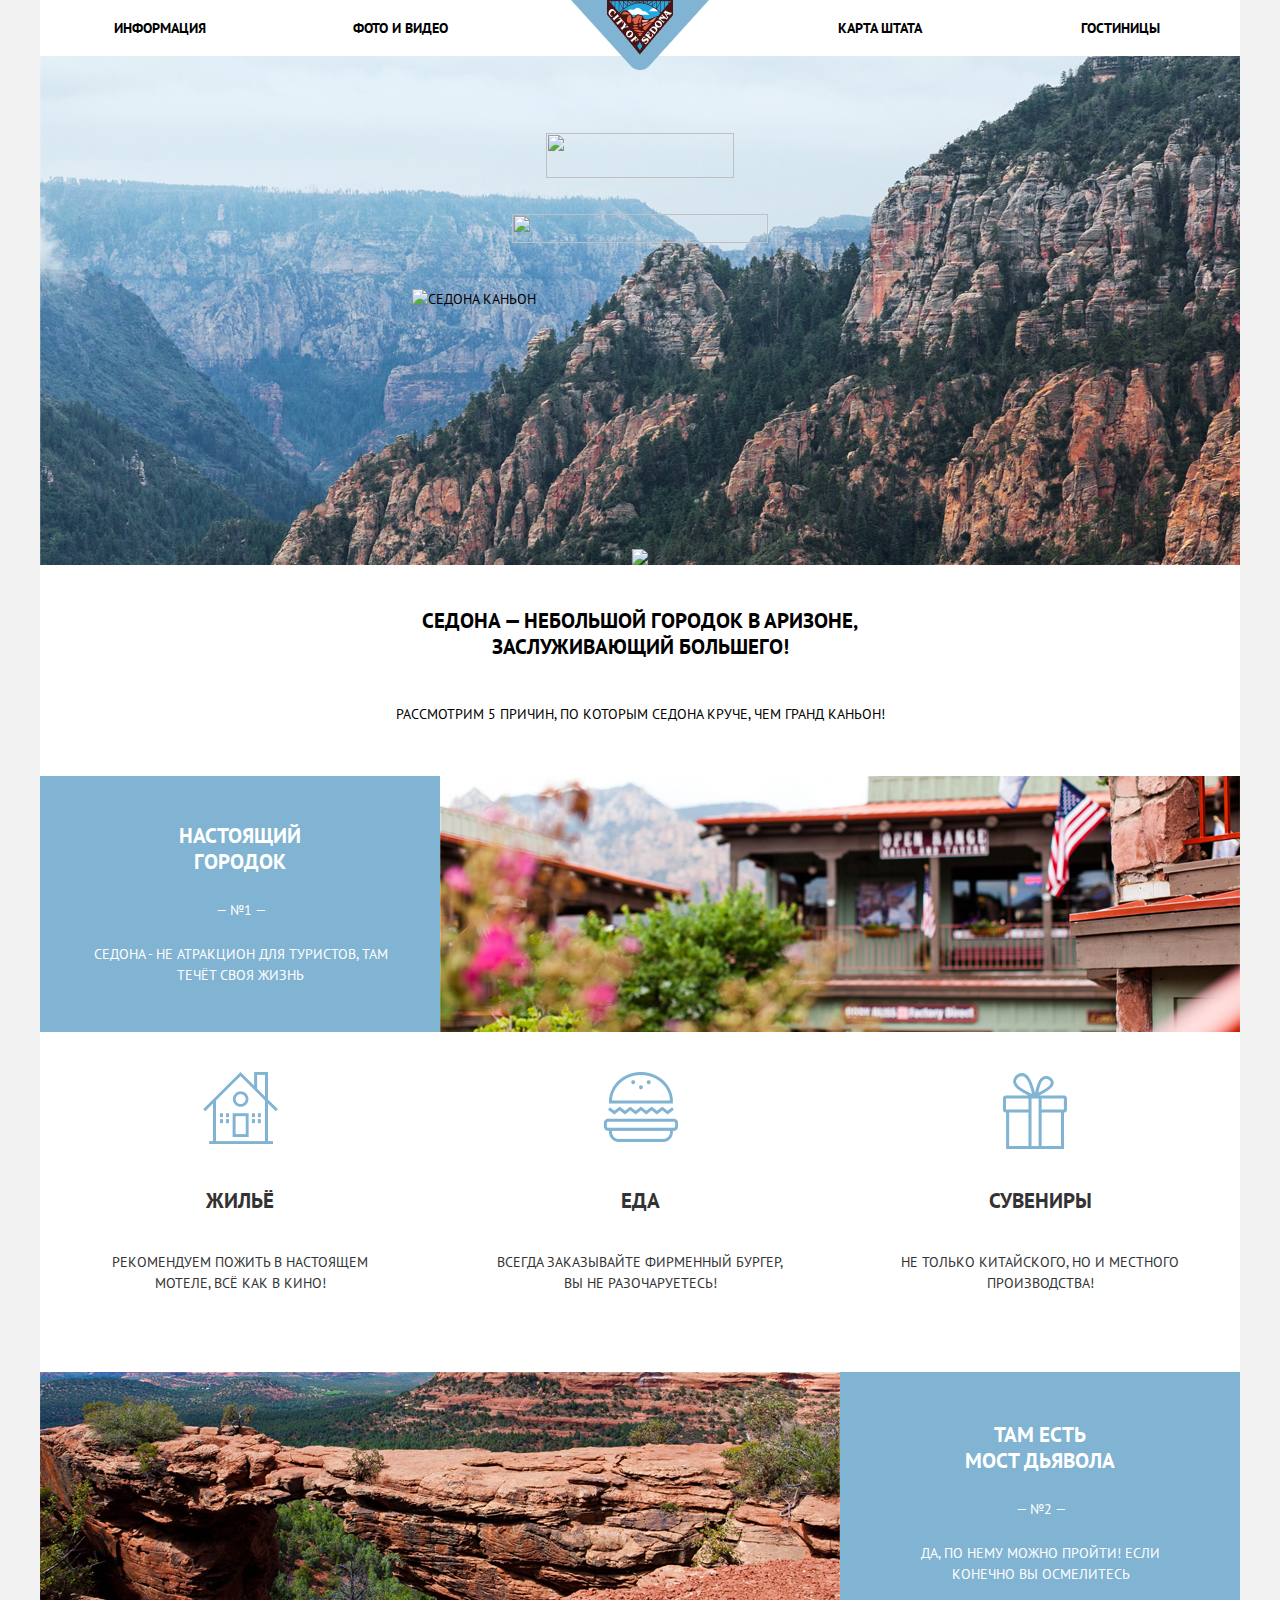
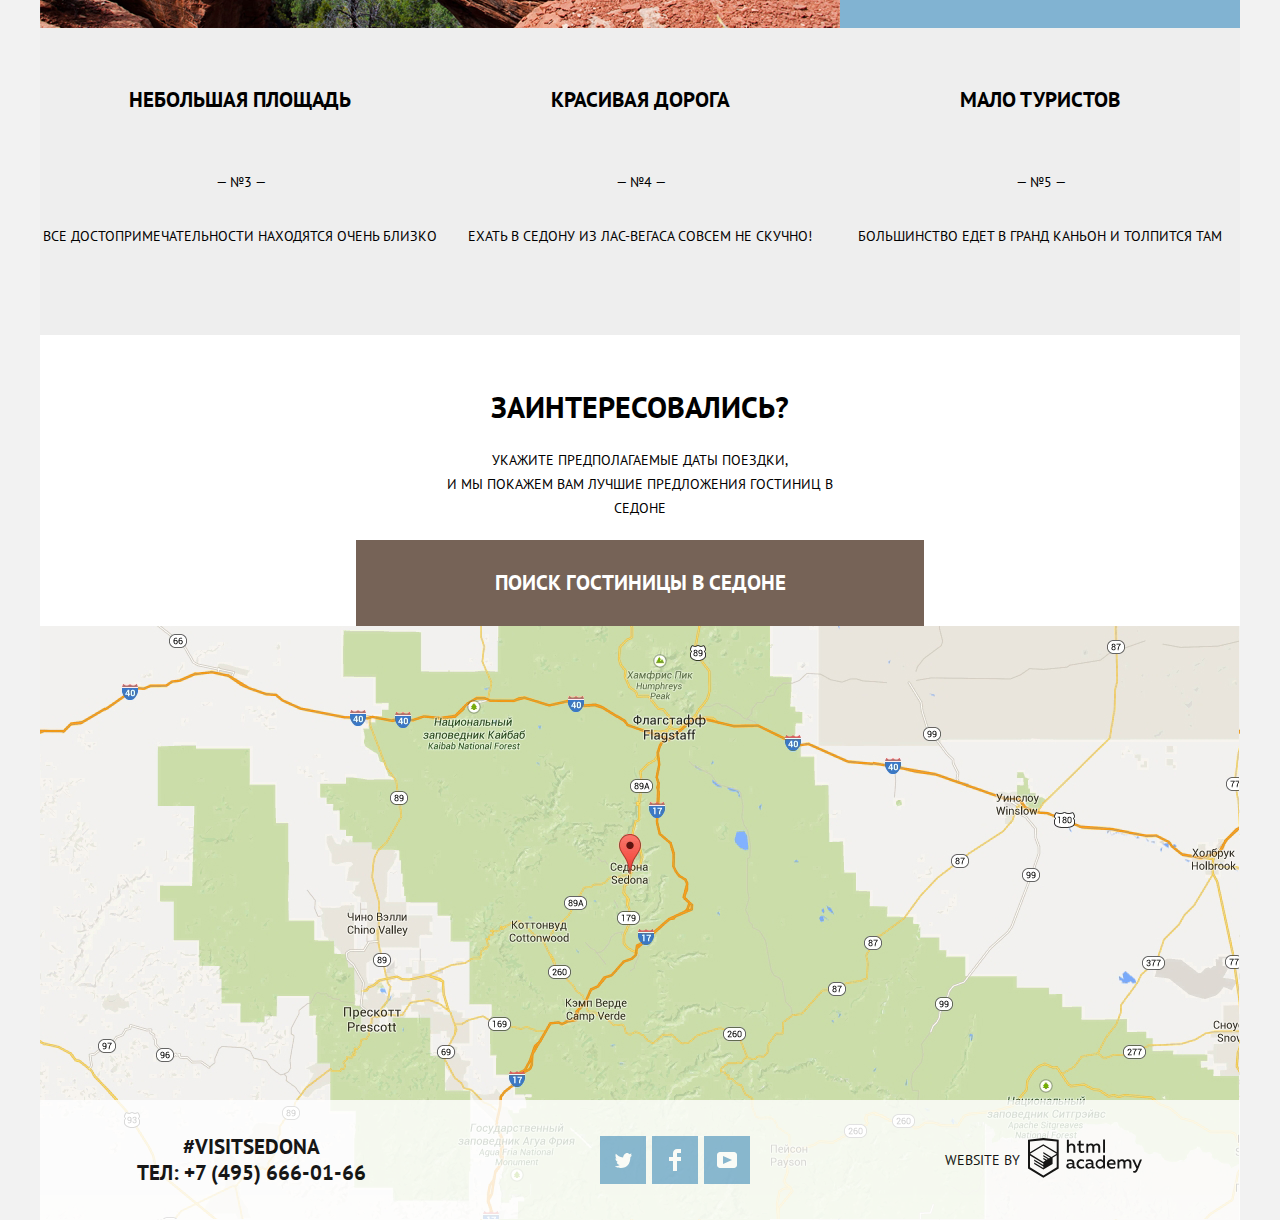
==== commit 07c310bb: "Add files via upload" ====
--- a/index.html
+++ b/index.html
@@ -179,10 +179,8 @@
 </script>
 
 </section>
-
-
-</main>
-<footer class="page-footer main-footer">
+<div class="viksa666">
+<footer class="page-footer-main main-footer">
   <section class="footer-contacts">
     <!-- <h2>Обратная связь</h2> -->
     <p>
@@ -228,5 +226,8 @@
     </a>
 
 </footer>
+</div>
+</main>
+
   </body>
 </html>
--- a/style.css
+++ b/style.css
@@ -102,7 +102,7 @@
   background-image: url("img/map.jpg");
   position:relative;
   width: 1200px;
-height: 509px;
+height: 594px;
 }
 .welcomeimg{
   padding-top: 77.35px;
@@ -298,6 +298,7 @@
 .section-prices {
     color: #ffffff;
     margin-left: 255px;
+    border: none;
 }
 .price-fornight {
     font-size: 16px;
@@ -427,6 +428,9 @@
   margin: 0;
   list-style: none;
   line-height: 25px;
+}
+.form-filter{
+  display: flex;
 }
 .filter-option {
   margin-bottom: 19px;
@@ -540,7 +544,7 @@
 display: block;
 background-repeat: space;
 margin-bottom: 48px;
-background-image: url("img/star.png");
+background-image: url("img/star.svg");
 margin-left: 25px;
 }
 .stars-four{
@@ -840,7 +844,7 @@
 line-height: 26px;
 }
 .appointment-item{
-height: 38px;
+/* height: 38px; */
 margin-bottom: 30px;
 display: flex;
 }
@@ -862,7 +866,7 @@
 border: none;
 font-weight: bold;
 font-size: 14px;
-line-height: 26px;
+line-height: 37px;
 }
 .modal-content{
   padding: 55px;
@@ -923,7 +927,7 @@
 }
 .calendar-in:active{
   background-color: var(--basic-white);
-  border: 2px solid #e5e5e5;
+  outline: 2px solid #e5e5e5;
 }
 .calendar-in:active input{
   background-color: var(--basic-white);
@@ -948,7 +952,7 @@
 }
 .calendar-out:active{
   background-color: var(--basic-white);
-  border: 2px solid #e5e5e5;
+  outline: 2px solid #e5e5e5;
 }
 .calendar-out:active input{
   background-color: var(--basic-white);
@@ -990,7 +994,7 @@
 }
 .plusminus:active{
   background-color: var(--basic-white);
-  border: 2px solid #e5e5e5;
+  outline: 2px solid #e5e5e5;
 }
 .plusminus:active input{
   background-color: var(--basic-white);
@@ -1144,6 +1148,17 @@
   margin: 0 auto;
   height: 120px;
 }
+.page-footer-main{
+  display: flex;
+  flex-direction: row;
+  justify-content: space-around;
+  align-items: center;
+  width: 1200px;
+  height: 120px;
+  z-index: 2;
+  opacity: 90%;
+  margin-top: -120px;
+}
 .footer-copyright svg{
   fill:var(--basic-black);
 }
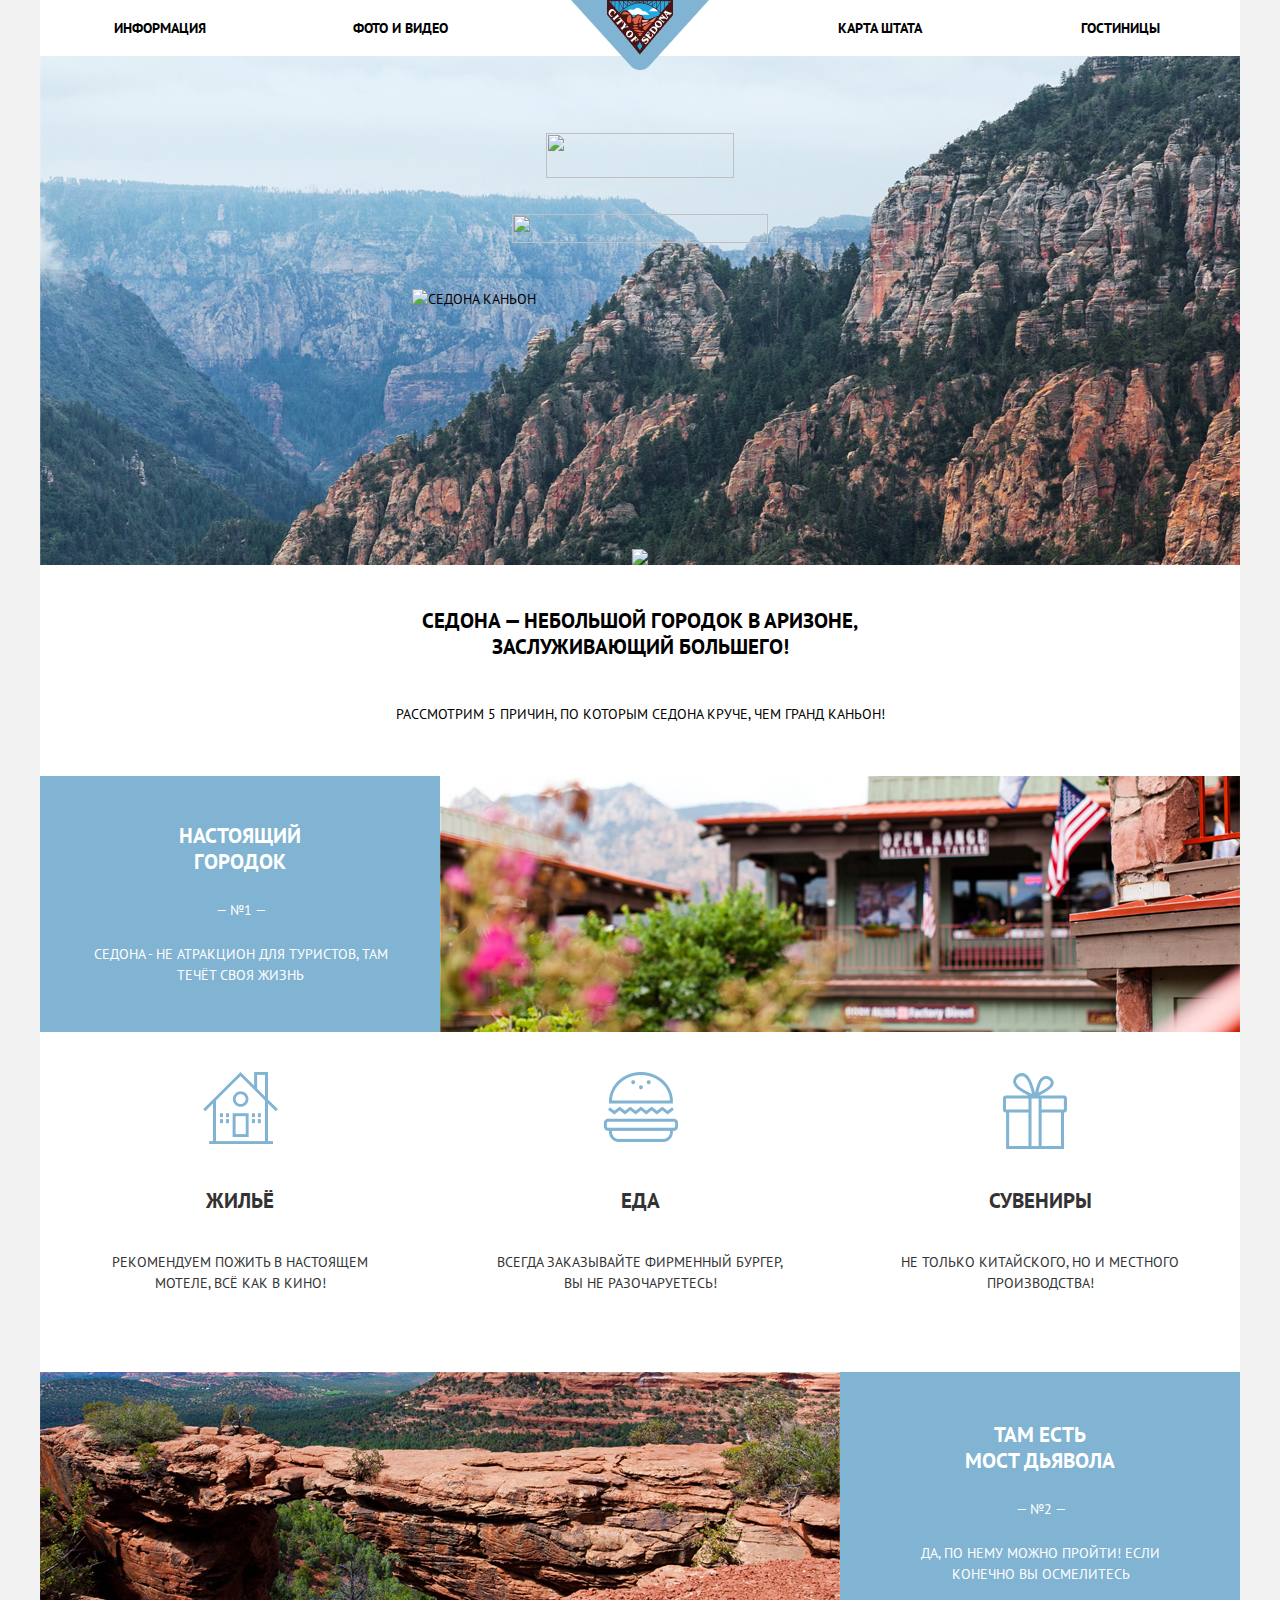
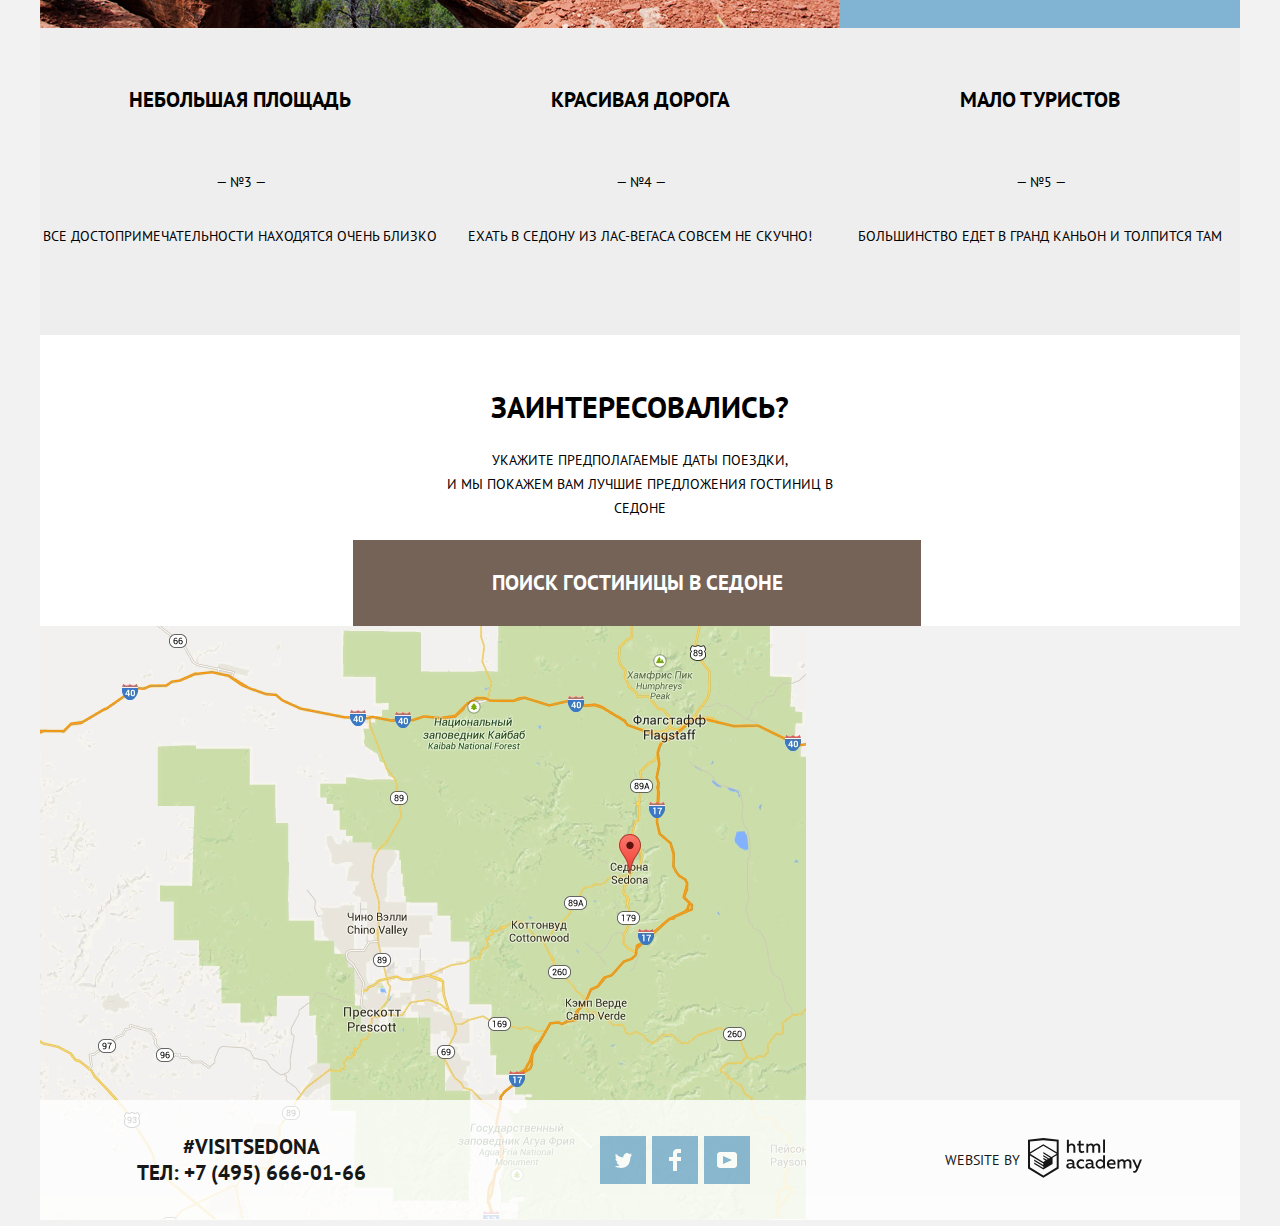
==== commit 838a6320: "Add files via upload" ====
--- a/index.html
+++ b/index.html
@@ -116,8 +116,10 @@
       </section>
     </section>
 
-<section class="bgimgmap">
-
+<section class="bgimgmap modal-map">
+  <iframe src="https://www.google.com/maps/embed?pb=!1m18!1m12!1m3!1d52385.180505972276!2d-111.83015797418973!3d34.854373381038904!2m3!1f0!2f0!3f0!3m2!1i1024!2i768!4f13.1!3m3!1m2!1s0x872da132f942b00d%3A0x5548c523fa6c8efd!2z0KHQtdC00L7QvdCwLCDQkNGA0LjQt9C-0L3QsCA4NjMzNiwg0KHQqNCQ!5e0!3m2!1sru!2sru!4v1604680635837!5m2!1sru!2sru" width="1199" height="594" frameborder="0" style="border:0;" allowfullscreen="" aria-hidden="false" tabindex="0">
+  </iframe>
+<script src="js/map.js"></script>
   <section class="appointment">
     <section class="searchhotel">
       <h2 >Поиск гостиницы в Седоне</h2>
@@ -219,7 +221,7 @@
   </section>
   <section class="footer-copyright">
   <p > WEBSITE BY </p>
-    <a class="button.html" href="https://htmlacademy.ru">
+    <a class="button.html" href="https://htmlacademy.ru/intensive/htmlcss">
       <svg width="115" height="41" viewBox="0 0 115 41" xmlns="http://www.w3.org/2000/svg">
       <path fill-rule="evenodd" clip-rule="evenodd" d="M15.5197 1.05737H15.3509L0 2.71895V31.4945L15.3509 40.8382L30.7018 31.4945V2.71895L15.5197 1.05737ZM77.0183 2.62185H75.0876V15.7311H77.0183V2.62185ZM40.8619 2.63264V7.76843C41.6131 6.9864 42.6386 6.5436 43.7105 6.53843C44.6823 6.47908 45.6329 6.84495 46.3253 7.54479C47.0177 8.24462 47.3866 9.21244 47.3399 10.2068V15.7634H45.367V10.4658C45.4231 9.94897 45.2754 9.43059 44.9566 9.02553C44.6377 8.62047 44.174 8.36218 43.6683 8.3079H43.3518C42.3456 8.36979 41.4321 8.9295 40.9041 9.80764V15.7634H38.8995V2.63264H40.8619ZM77.0183 31.4837H75.2775V30.0595C74.4828 31.1353 73.23 31.7538 71.9119 31.7211C69.4751 31.5528 67.5825 29.4822 67.5825 26.9845C67.5825 24.4867 69.4751 22.4162 71.9119 22.2479C73.1195 22.2052 74.2818 22.7203 75.0771 23.6505V18.3205H77.0183V31.4837ZM47.0656 30.0595C47.263 30.0515 47.4583 30.0152 47.6459 29.9516V31.3866C47.2482 31.5404 46.826 31.6172 46.4009 31.6132C45.6482 31.6769 44.9394 31.2429 44.639 30.5342C43.7036 31.31 42.5302 31.7227 41.3261 31.6995C39.733 31.6995 38.256 30.804 38.256 28.9482C38.256 26.65 40.3661 25.9379 42.1702 25.9379C42.9402 25.9505 43.707 26.0408 44.4596 26.2076V25.884C44.4596 24.805 43.6578 23.9742 42.1491 23.9742C41.0585 23.9764 39.9804 24.2116 38.9839 24.6647V22.8305C40.0678 22.451 41.204 22.2506 42.3495 22.2371C44.8394 22.2371 46.3693 23.4455 46.3693 26.1753V29.4121C46.3546 29.5668 46.401 29.721 46.4981 29.8406C46.5951 29.9601 46.7349 30.035 46.8862 30.0487H47.0656V30.0595ZM40.2711 28.8403C40.298 29.229 40.4761 29.5905 40.7655 29.844C41.055 30.0974 41.4317 30.2217 41.8115 30.189H41.9275C42.8819 30.1906 43.7973 29.8022 44.4702 29.11V27.5779C43.842 27.4414 43.2026 27.3655 42.5605 27.3513C41.5055 27.3513 40.2817 27.7074 40.2817 28.8403H40.2711ZM56.0229 22.9384C55.1962 22.4632 54.2596 22.2246 53.3115 22.2479H52.9422C51.7332 22.2873 50.5891 22.8166 49.7619 23.7192C48.9347 24.6218 48.4923 25.8236 48.5321 27.06V27.5024C48.6957 30.0004 50.805 31.8921 53.2482 31.7318C54.2519 31.7555 55.2477 31.5452 56.1601 31.1168V29.2718C55.3769 29.7215 54.4945 29.9591 53.5963 29.9624C52.5199 30.0288 51.4963 29.4793 50.9385 28.5356C50.3806 27.5918 50.3806 26.4095 50.9385 25.4658C51.4963 24.522 52.5199 23.9725 53.5963 24.039C54.461 24.0357 55.3066 24.2989 56.0229 24.7942V22.9384ZM66.1514 30.0595C66.3488 30.0515 66.5441 30.0152 66.7317 29.9516V31.3866C66.334 31.5404 65.9118 31.6172 65.4867 31.6132C64.734 31.6769 64.0252 31.2429 63.7248 30.5342C62.7894 31.31 61.616 31.7227 60.4119 31.6995C58.8188 31.6995 57.3417 30.804 57.3417 28.9482C57.3417 26.65 59.4518 25.9379 61.256 25.9379C62.0259 25.9505 62.7928 26.0408 63.5454 26.2076V25.884C63.5454 24.805 62.7436 23.9742 61.2349 23.9742C60.1443 23.9764 59.0662 24.2116 58.0697 24.6647V22.8305C59.1536 22.451 60.2897 22.2506 61.4353 22.2371C63.9252 22.2371 65.455 23.4455 65.455 26.1753V29.4121C65.4404 29.5668 65.4868 29.721 65.5838 29.8406C65.6809 29.9601 65.8207 30.035 65.972 30.0487H66.1514V30.0595ZM59.855 29.8481C59.5632 29.5943 59.3837 29.2311 59.3569 28.8403H59.378C59.378 27.7074 60.5385 27.3513 61.6569 27.3513C62.299 27.3655 62.9383 27.4414 63.5665 27.5779V29.11C62.8937 29.8022 61.9782 30.1906 61.0239 30.189H60.9078C60.5263 30.2247 60.1469 30.1019 59.855 29.8481ZM69.3271 26.9305C69.3271 25.2859 70.6308 23.9526 72.239 23.9526L72.2601 24.0066C73.4742 24.0066 74.5742 24.7382 75.0665 25.8732V28.0311C74.5856 29.1871 73.4673 29.9296 72.239 29.9084C70.6308 29.9084 69.3271 28.5752 69.3271 26.9305ZM83.3486 22.2479C86.8408 22.2479 88.0541 25.1395 87.4844 27.7397H80.922C81.1436 29.3582 82.6839 30.0163 84.2876 30.0163C85.2509 30.0196 86.2027 29.8021 87.0729 29.3797V31.1061C86.0736 31.5421 84.9939 31.7519 83.9078 31.7211C81.2385 31.7211 78.8963 30.189 78.8963 26.9521C78.8362 25.7502 79.2482 24.5736 80.0408 23.6841C80.8334 22.7945 81.9408 22.2658 83.1165 22.2155H83.3486V22.2479ZM80.8693 26.1753C80.9704 24.8237 82.1216 23.8104 83.4436 23.9095H83.4858C84.1064 23.8531 84.7196 24.08 85.1612 24.5295C85.6028 24.979 85.8275 25.6051 85.7752 26.24H80.8693V26.1753ZM89.489 31.4621V22.4961H91.2298V23.575C91.9777 22.7197 93.041 22.2229 94.1628 22.2047C95.2951 22.1328 96.3712 22.7163 96.9482 23.7153C97.7407 22.8335 98.8477 22.3161 100.018 22.2803C100.952 22.2327 101.859 22.6011 102.507 23.2901C103.154 23.9792 103.478 24.9213 103.394 25.8732V31.4837H101.39V25.9271C101.437 25.4734 101.306 25.0191 101.024 24.6647C100.743 24.3104 100.336 24.0852 99.8917 24.039H99.6174C98.7512 24.0941 97.9525 24.536 97.4335 25.2474V31.4837H95.4289V25.9271C95.4728 25.47 95.3357 25.0139 95.0481 24.6611C94.7606 24.3082 94.3467 24.088 93.8991 24.0497H93.6881C92.7466 24.1344 91.8915 24.6449 91.3564 25.4416V31.5161H89.5312L89.489 31.4621ZM113.977 22.4745H111.972L109.324 29.2718L106.306 22.4853H104.196L108.417 31.5484L108.237 32.0016C107.72 33.3611 107.003 34.0516 106.053 34.0516C105.75 34.0548 105.447 34.0112 105.156 33.9221V35.6161C105.536 35.7125 105.926 35.7632 106.317 35.7671C107.646 35.7671 108.902 35.0226 109.851 32.6813L113.977 22.4745ZM52.689 6.78658V3.54974L50.7266 4.01369V6.73264H49.144V8.49132H50.7899V12.9905C50.7231 13.817 51.0244 14.6301 51.61 15.2038C52.1955 15.7775 53.0028 16.0505 53.8073 15.9468C54.5996 15.9535 55.3875 15.8259 56.139 15.5692V13.8429C55.5727 14.0781 54.9672 14.199 54.356 14.199C53.2165 14.199 52.689 13.8105 52.689 12.6237V8.5129H55.8541V6.78658H52.689ZM58.3862 15.7526V6.75421H60.1376V7.83316C60.8811 6.97655 61.9403 6.476 63.0601 6.45211C64.1624 6.38099 65.2146 6.93142 65.8032 7.88711C66.5958 7.00534 67.7028 6.48794 68.8734 6.45211C69.8138 6.41462 70.7233 6.79859 71.364 7.50353C72.0046 8.20846 72.3126 9.16418 72.2073 10.1205V15.7418H70.2028V10.1853C70.2499 9.73151 70.1184 9.27721 69.8373 8.92287C69.5561 8.56853 69.1485 8.34334 68.7046 8.29711H68.4619C67.5957 8.35228 66.797 8.7942 66.278 9.50553V15.7418H64.2734V10.1853C64.3206 9.73151 64.1891 9.27721 63.9079 8.92287C63.6268 8.56853 63.2191 8.34334 62.7752 8.29711H62.5326C61.5911 8.38181 60.736 8.89229 60.2009 9.68895V15.7634H58.3862V15.7526ZM28.6972 30.3033L28.7078 30.2968L28.6972 30.3184V30.3033ZM28.6972 18.3205V30.3033L15.3509 38.4321L2.00459 30.3184V18.5147L15.2876 26.6068V28.0311L6.18257 22.5284V23.9418L15.3404 29.5632V31.0629L6.19312 25.4955V26.9521L15.3509 32.5734L24.5826 26.9197V20.8129L28.6972 18.3205ZM28.7078 16.7776L25.0362 18.9355L23.3482 20.0145L15.3087 15.0837V16.4971L22.156 20.7266L22.0083 20.8237L20.9532 21.4063L15.2876 17.9537V19.3995L19.761 22.1184L18.706 22.8413L15.3298 20.7913V22.2047L17.5454 23.5426L15.2982 24.9021L2.11009 16.864L15.3087 8.72869L28.7078 16.7776ZM15.2876 7.27211L28.7078 15.3534V4.56395L15.3615 3.12895L2.01514 4.56395V15.3534L15.2876 7.27211Z" />
       </svg>
--- a/style.css
+++ b/style.css
@@ -104,6 +104,18 @@
   width: 1200px;
 height: 594px;
 }
+.modal-map {
+  width: 766px;
+  /* height: 560px;
+  border: 7px solid white; */
+}
+.modal-map img {
+  display: block;
+}
+.modal-map iframe {
+  border: none;
+}
+
 .welcomeimg{
   padding-top: 77.35px;
 }
@@ -835,7 +847,7 @@
   /* height: 395px; */
   background-color: #ffffff;
   position: absolute;
-  left: calc(50% - 284px);
+  left: calc(50% - 70px);
   top: -86px;
 }
 .appointment-form{
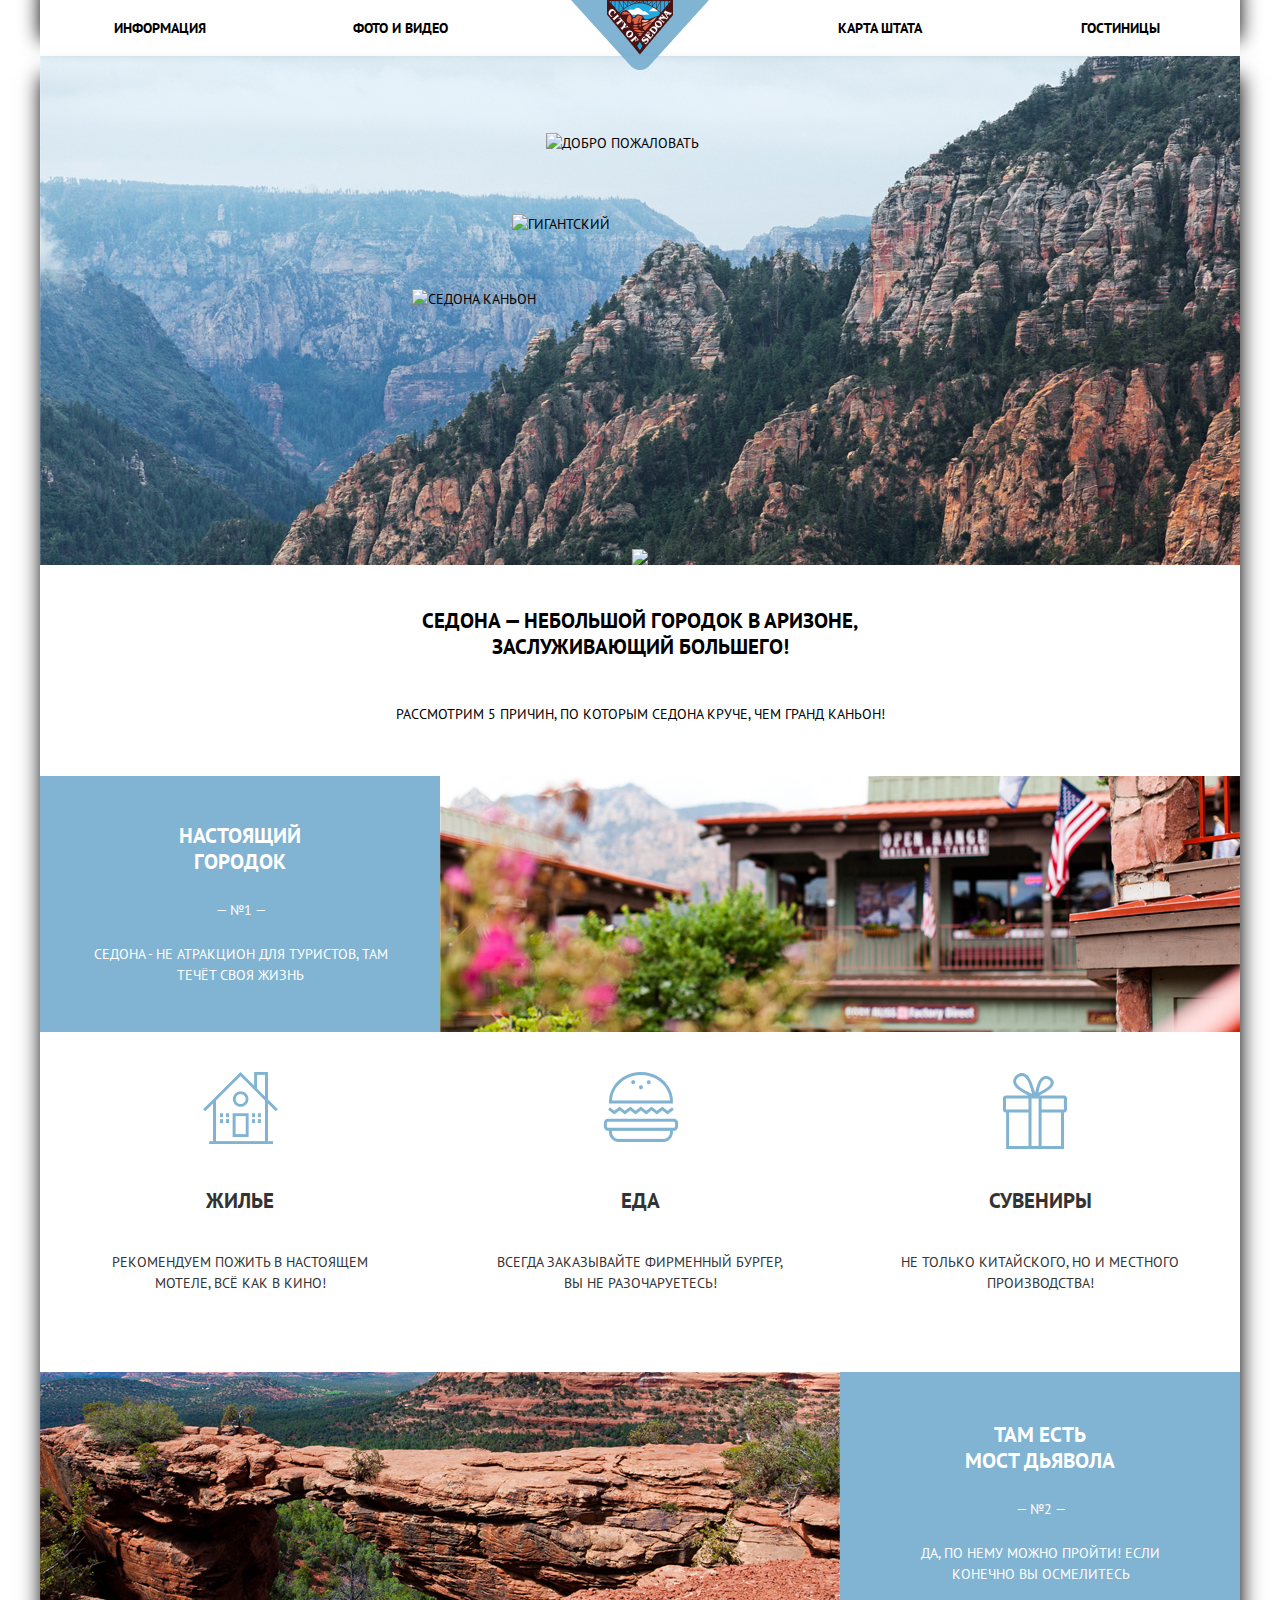
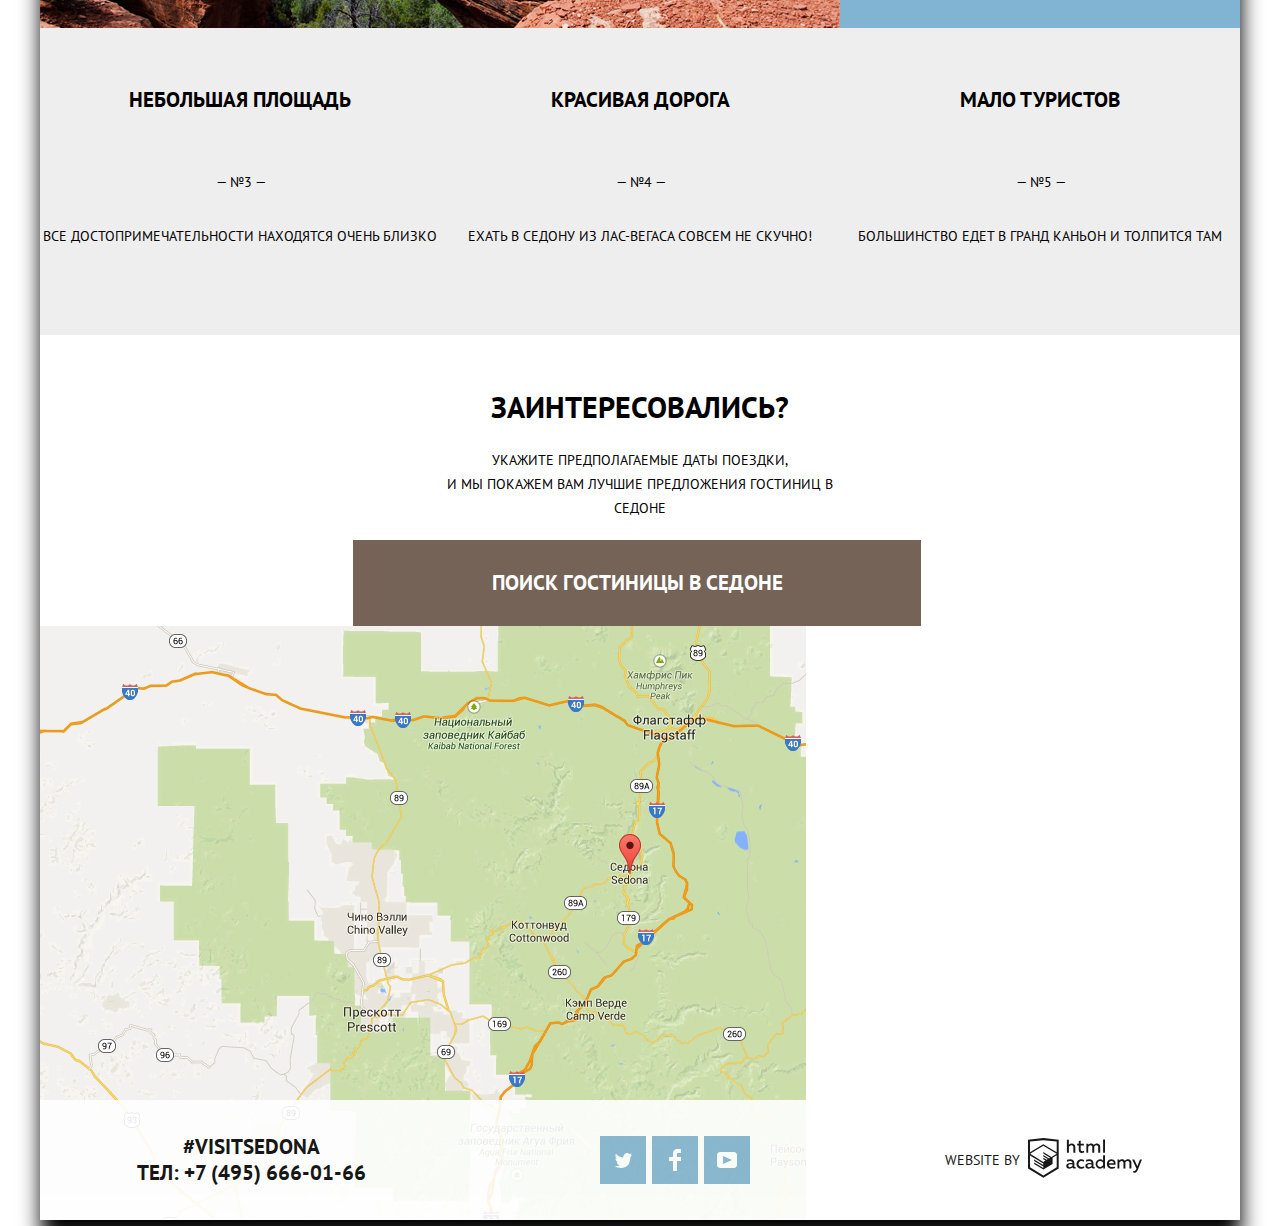
==== commit 58265588: "Add files via upload" ====
--- a/index.html
+++ b/index.html
@@ -42,89 +42,83 @@
   </nav>
 </header>
 <main class="container" >
-
-  <!--<img src="img/sedonaphoto.jpg" width="1200" height="509">-->
   <section class="bgimg">
-  <img class="welcomeimg" src="img/welcomesvg.svg" width="187.74" height="44.75">
-  <img class="tothegargeousimg" src="img/tothegargeoussvg.svg" width="255.95" height="28.8">
-  <img class="sedonamainimg" src="img/sedonamainsvg.svg" width="456.65" height="213.03"alt="Седона каньон">
-  <img src="img/sedonaphotoshape.png">
-</section>
-  <!-- <h1> city of sedona</h1> -->
+    <img class="welcomeimg" src="img/welcomesvg.svg" width="187.74" height="44.75" alt="Добро пожаловать">
+    <img class="tothegargeousimg" src="img/tothegargeoussvg.svg" width="255.95" height="28.8" alt="Гигантский">
+    <img class="sedonamainimg" src="img/sedonamainsvg.svg" width="456.65" height="213.03"alt="Седона каньон">
+    <img src="img/sedonaphotoshape.png">
+  </section>
   <section class="center">
-  <p class="sedonamain">Седона — небольшой городок в Аризоне,<br> заслуживающий большего!
-  <p  class="sedonamain2"> Рассмотрим 5 причин, по которым Седона круче, чем гранд каньон!</p>
-</section>
-
-<ul class="feature-list">
-  <li class="feature-item-blue" >
-    <h3>НАСТОЯЩИЙ ГОРОДОК</h3>
-    <p class="number1">— №1 —</p>
-    <p class="sedona11">Седона - не атракцион для туристов, там течёт своя жизнь</p>
-  </li>
-  <li class="feature-list-grid-img">
-    <img src="img/feature1.jpg" width="800" height="256" alt="Седона город">
-  </li>
-  <li class="row2">
+    <p class="sedonamain">Седона — небольшой городок в Аризоне,<br> заслуживающий большего!
+    <p  class="sedonamain2"> Рассмотрим 5 причин, по которым Седона круче, чем гранд каньон!</p>
+  </section>
+
+  <ul class="feature-list">
+    <li class="feature-item-blue" >
+      <h3>НАСТОЯЩИЙ ГОРОДОК</h3>
+      <p class="number1">— №1 —</p>
+      <p class="sedona11">Седона - не атракцион для туристов, там течёт своя жизнь</p>
+    </li>
+    <li class="feature-list-grid-img">
+      <img src="img/feature1.jpg" width="800" height="256" alt="Седона город">
+    </li>
+    <li class="row2">
       <span class="icon house-icon"></span>
-    <!-- <img  src="img/house.png"> -->
-    <h3>ЖИЛЬЁ</h3>
-    <p>Рекомендуем пожить в настоящем<br> мотеле, всё как в кино!</p>
-  </li>
-  <li class="row2">
-    <span class="icon food-icon"></span>
-    <!-- <img  src="img/food.png"> -->
-    <h3>ЕДА</h3>
-    <p>Всегда заказывайте фирменный бургер,<br> вы не разочаруетесь!
-  </li>
-  <li class="row2">
+      <h3>ЖИЛЬЕ</h3>
+      <p>Рекомендуем пожить в настоящем<br> мотеле, всё как в кино!</p>
+    </li>
+    <li class="row2">
+      <span class="icon food-icon"></span>
+      <h3>ЕДА</h3>
+      <p>Всегда заказывайте фирменный бургер,<br> вы не разочаруетесь!
+    </li>
+    <li class="row2">
       <span class="icon souvenirs-icon"></span>
-    <!-- <img  src="img/souvenirs.png"> -->
-    <h3>СУВЕНИРЫ</h3>
-    <p>Не только китайского, но и местного<br> производства!</p>
-  </li>
-  <li class="feature-list-grid-img">
-    <img src="img/feature2.jpg" width="800" height="256" alt="Мост дьявола">
-  </li>
-  <li class="feature-item-blue2">
-    <h3>ТАМ ЕСТЬ<br>МОСТ ДЬЯВОЛА</h3>
+      <h3>СУВЕНИРЫ</h3>
+      <p>Не только китайского, но и местного<br> производства!</p>
+    </li>
+    <li class="feature-list-grid-img">
+      <img src="img/feature2.jpg" width="800" height="256" alt="Мост дьявола">
+    </li>
+    <li class="feature-item-blue2">
+      <h3>ТАМ ЕСТЬ<br>МОСТ ДЬЯВОЛА</h3>
       <p class="number1">— №2 —</p>
       <p class="bridge">Да, по нему можно пройти! Если конечно вы осмелитесь</p>
-  </li>
-  <li class="row4">
-    <h3>НЕБОЛЬШАЯ ПЛОЩАДЬ</h3>
+    </li>
+    <li class="row4">
+      <h3>НЕБОЛЬШАЯ ПЛОЩАДЬ</h3>
       <p class="number345">— №3 —</p>
-    <p>все достопримечательности находятся очень близко</p>
-  </li>
-  <li class="row4">
-    <h3>КРАСИВАЯ ДОРОГА</h3>
+      <p>все достопримечательности находятся очень близко</p>
+    </li>
+    <li class="row4">
+      <h3>КРАСИВАЯ ДОРОГА</h3>
       <p class="number345">— №4 —</p>
-    <p>ехать в седону из лас-вегаса совсем не скучно!</p>
-  </li>
-  <li class="row4">
-    <h3>МАЛО ТУРИСТОВ</h3>
+      <p>ехать в седону из лас-вегаса совсем не скучно!</p>
+    </li>
+    <li class="row4">
+      <h3>МАЛО ТУРИСТОВ</h3>
       <p class="number345">— №5 —</p>
-    <p>большинство едет в гранд каньон и толпится там</p>
-  </li>
-</ul>
-
-    <section  class="interest" >
-      <section class="viksa2">
-      <h2 > ЗАИНТЕРЕСОВАЛИСЬ?</h2>
-      <div > Укажите предполагаемые даты поездки,<br>
+      <p>большинство едет в гранд каньон и толпится там</p>
+    </li>
+  </ul>
+
+  <section  class="interest" >
+      <section class="intereststyle">
+        <h2 > ЗАИНТЕРЕСОВАЛИСЬ?</h2>
+        <div > Укажите предполагаемые даты поездки,<br>
         и мы покажем Вам лучшие предложения гостиниц в Седоне </div>
-      </section>
-    </section>
+        </section>
+  </section>
 
 <section class="bgimgmap modal-map">
   <iframe src="https://www.google.com/maps/embed?pb=!1m18!1m12!1m3!1d52385.180505972276!2d-111.83015797418973!3d34.854373381038904!2m3!1f0!2f0!3f0!3m2!1i1024!2i768!4f13.1!3m3!1m2!1s0x872da132f942b00d%3A0x5548c523fa6c8efd!2z0KHQtdC00L7QvdCwLCDQkNGA0LjQt9C-0L3QsCA4NjMzNiwg0KHQqNCQ!5e0!3m2!1sru!2sru!4v1604680635837!5m2!1sru!2sru" width="1199" height="594" frameborder="0" style="border:0;" allowfullscreen="" aria-hidden="false" tabindex="0">
   </iframe>
-<script src="js/map.js"></script>
-  <section class="appointment">
+    <script src="js/map.js"></script>
+    <section class="appointment">
     <section class="searchhotel">
       <h2 >Поиск гостиницы в Седоне</h2>
     </section>
-    <div class="modal-content">
+      <div class="modal-content">
           <form class="appointment-form">
             <div class="appointment-item">
               <label for="search-date">Дата заезда:</label>
@@ -176,22 +170,17 @@
               <a href="hotels.html" class="appointment-button" type="submit">Найти</a>
           </div>
   </section>
-<script src="js/hotelfind.js">
-
-</script>
-
+  <script src="js/hotelfind.js"></script>
 </section>
-<div class="viksa666">
+<div>
 <footer class="page-footer-main main-footer">
   <section class="footer-contacts">
-    <!-- <h2>Обратная связь</h2> -->
     <p>
       #visitsedona<br>
       ТЕЛ: <a  href="tel:+74956660166">+7 (495) 666-01-66</a>
     </p>
   </section>
   <section class="footer-social">
-    <!-- <h2>Социальные сети</h2> -->
     <ul>
       <li>
         <a class="social-button" href="#">
@@ -220,7 +209,7 @@
     </ul>
   </section>
   <section class="footer-copyright">
-  <p > WEBSITE BY </p>
+    <p > WEBSITE BY </p>
     <a class="button.html" href="https://htmlacademy.ru/intensive/htmlcss">
       <svg width="115" height="41" viewBox="0 0 115 41" xmlns="http://www.w3.org/2000/svg">
       <path fill-rule="evenodd" clip-rule="evenodd" d="M15.5197 1.05737H15.3509L0 2.71895V31.4945L15.3509 40.8382L30.7018 31.4945V2.71895L15.5197 1.05737ZM77.0183 2.62185H75.0876V15.7311H77.0183V2.62185ZM40.8619 2.63264V7.76843C41.6131 6.9864 42.6386 6.5436 43.7105 6.53843C44.6823 6.47908 45.6329 6.84495 46.3253 7.54479C47.0177 8.24462 47.3866 9.21244 47.3399 10.2068V15.7634H45.367V10.4658C45.4231 9.94897 45.2754 9.43059 44.9566 9.02553C44.6377 8.62047 44.174 8.36218 43.6683 8.3079H43.3518C42.3456 8.36979 41.4321 8.9295 40.9041 9.80764V15.7634H38.8995V2.63264H40.8619ZM77.0183 31.4837H75.2775V30.0595C74.4828 31.1353 73.23 31.7538 71.9119 31.7211C69.4751 31.5528 67.5825 29.4822 67.5825 26.9845C67.5825 24.4867 69.4751 22.4162 71.9119 22.2479C73.1195 22.2052 74.2818 22.7203 75.0771 23.6505V18.3205H77.0183V31.4837ZM47.0656 30.0595C47.263 30.0515 47.4583 30.0152 47.6459 29.9516V31.3866C47.2482 31.5404 46.826 31.6172 46.4009 31.6132C45.6482 31.6769 44.9394 31.2429 44.639 30.5342C43.7036 31.31 42.5302 31.7227 41.3261 31.6995C39.733 31.6995 38.256 30.804 38.256 28.9482C38.256 26.65 40.3661 25.9379 42.1702 25.9379C42.9402 25.9505 43.707 26.0408 44.4596 26.2076V25.884C44.4596 24.805 43.6578 23.9742 42.1491 23.9742C41.0585 23.9764 39.9804 24.2116 38.9839 24.6647V22.8305C40.0678 22.451 41.204 22.2506 42.3495 22.2371C44.8394 22.2371 46.3693 23.4455 46.3693 26.1753V29.4121C46.3546 29.5668 46.401 29.721 46.4981 29.8406C46.5951 29.9601 46.7349 30.035 46.8862 30.0487H47.0656V30.0595ZM40.2711 28.8403C40.298 29.229 40.4761 29.5905 40.7655 29.844C41.055 30.0974 41.4317 30.2217 41.8115 30.189H41.9275C42.8819 30.1906 43.7973 29.8022 44.4702 29.11V27.5779C43.842 27.4414 43.2026 27.3655 42.5605 27.3513C41.5055 27.3513 40.2817 27.7074 40.2817 28.8403H40.2711ZM56.0229 22.9384C55.1962 22.4632 54.2596 22.2246 53.3115 22.2479H52.9422C51.7332 22.2873 50.5891 22.8166 49.7619 23.7192C48.9347 24.6218 48.4923 25.8236 48.5321 27.06V27.5024C48.6957 30.0004 50.805 31.8921 53.2482 31.7318C54.2519 31.7555 55.2477 31.5452 56.1601 31.1168V29.2718C55.3769 29.7215 54.4945 29.9591 53.5963 29.9624C52.5199 30.0288 51.4963 29.4793 50.9385 28.5356C50.3806 27.5918 50.3806 26.4095 50.9385 25.4658C51.4963 24.522 52.5199 23.9725 53.5963 24.039C54.461 24.0357 55.3066 24.2989 56.0229 24.7942V22.9384ZM66.1514 30.0595C66.3488 30.0515 66.5441 30.0152 66.7317 29.9516V31.3866C66.334 31.5404 65.9118 31.6172 65.4867 31.6132C64.734 31.6769 64.0252 31.2429 63.7248 30.5342C62.7894 31.31 61.616 31.7227 60.4119 31.6995C58.8188 31.6995 57.3417 30.804 57.3417 28.9482C57.3417 26.65 59.4518 25.9379 61.256 25.9379C62.0259 25.9505 62.7928 26.0408 63.5454 26.2076V25.884C63.5454 24.805 62.7436 23.9742 61.2349 23.9742C60.1443 23.9764 59.0662 24.2116 58.0697 24.6647V22.8305C59.1536 22.451 60.2897 22.2506 61.4353 22.2371C63.9252 22.2371 65.455 23.4455 65.455 26.1753V29.4121C65.4404 29.5668 65.4868 29.721 65.5838 29.8406C65.6809 29.9601 65.8207 30.035 65.972 30.0487H66.1514V30.0595ZM59.855 29.8481C59.5632 29.5943 59.3837 29.2311 59.3569 28.8403H59.378C59.378 27.7074 60.5385 27.3513 61.6569 27.3513C62.299 27.3655 62.9383 27.4414 63.5665 27.5779V29.11C62.8937 29.8022 61.9782 30.1906 61.0239 30.189H60.9078C60.5263 30.2247 60.1469 30.1019 59.855 29.8481ZM69.3271 26.9305C69.3271 25.2859 70.6308 23.9526 72.239 23.9526L72.2601 24.0066C73.4742 24.0066 74.5742 24.7382 75.0665 25.8732V28.0311C74.5856 29.1871 73.4673 29.9296 72.239 29.9084C70.6308 29.9084 69.3271 28.5752 69.3271 26.9305ZM83.3486 22.2479C86.8408 22.2479 88.0541 25.1395 87.4844 27.7397H80.922C81.1436 29.3582 82.6839 30.0163 84.2876 30.0163C85.2509 30.0196 86.2027 29.8021 87.0729 29.3797V31.1061C86.0736 31.5421 84.9939 31.7519 83.9078 31.7211C81.2385 31.7211 78.8963 30.189 78.8963 26.9521C78.8362 25.7502 79.2482 24.5736 80.0408 23.6841C80.8334 22.7945 81.9408 22.2658 83.1165 22.2155H83.3486V22.2479ZM80.8693 26.1753C80.9704 24.8237 82.1216 23.8104 83.4436 23.9095H83.4858C84.1064 23.8531 84.7196 24.08 85.1612 24.5295C85.6028 24.979 85.8275 25.6051 85.7752 26.24H80.8693V26.1753ZM89.489 31.4621V22.4961H91.2298V23.575C91.9777 22.7197 93.041 22.2229 94.1628 22.2047C95.2951 22.1328 96.3712 22.7163 96.9482 23.7153C97.7407 22.8335 98.8477 22.3161 100.018 22.2803C100.952 22.2327 101.859 22.6011 102.507 23.2901C103.154 23.9792 103.478 24.9213 103.394 25.8732V31.4837H101.39V25.9271C101.437 25.4734 101.306 25.0191 101.024 24.6647C100.743 24.3104 100.336 24.0852 99.8917 24.039H99.6174C98.7512 24.0941 97.9525 24.536 97.4335 25.2474V31.4837H95.4289V25.9271C95.4728 25.47 95.3357 25.0139 95.0481 24.6611C94.7606 24.3082 94.3467 24.088 93.8991 24.0497H93.6881C92.7466 24.1344 91.8915 24.6449 91.3564 25.4416V31.5161H89.5312L89.489 31.4621ZM113.977 22.4745H111.972L109.324 29.2718L106.306 22.4853H104.196L108.417 31.5484L108.237 32.0016C107.72 33.3611 107.003 34.0516 106.053 34.0516C105.75 34.0548 105.447 34.0112 105.156 33.9221V35.6161C105.536 35.7125 105.926 35.7632 106.317 35.7671C107.646 35.7671 108.902 35.0226 109.851 32.6813L113.977 22.4745ZM52.689 6.78658V3.54974L50.7266 4.01369V6.73264H49.144V8.49132H50.7899V12.9905C50.7231 13.817 51.0244 14.6301 51.61 15.2038C52.1955 15.7775 53.0028 16.0505 53.8073 15.9468C54.5996 15.9535 55.3875 15.8259 56.139 15.5692V13.8429C55.5727 14.0781 54.9672 14.199 54.356 14.199C53.2165 14.199 52.689 13.8105 52.689 12.6237V8.5129H55.8541V6.78658H52.689ZM58.3862 15.7526V6.75421H60.1376V7.83316C60.8811 6.97655 61.9403 6.476 63.0601 6.45211C64.1624 6.38099 65.2146 6.93142 65.8032 7.88711C66.5958 7.00534 67.7028 6.48794 68.8734 6.45211C69.8138 6.41462 70.7233 6.79859 71.364 7.50353C72.0046 8.20846 72.3126 9.16418 72.2073 10.1205V15.7418H70.2028V10.1853C70.2499 9.73151 70.1184 9.27721 69.8373 8.92287C69.5561 8.56853 69.1485 8.34334 68.7046 8.29711H68.4619C67.5957 8.35228 66.797 8.7942 66.278 9.50553V15.7418H64.2734V10.1853C64.3206 9.73151 64.1891 9.27721 63.9079 8.92287C63.6268 8.56853 63.2191 8.34334 62.7752 8.29711H62.5326C61.5911 8.38181 60.736 8.89229 60.2009 9.68895V15.7634H58.3862V15.7526ZM28.6972 30.3033L28.7078 30.2968L28.6972 30.3184V30.3033ZM28.6972 18.3205V30.3033L15.3509 38.4321L2.00459 30.3184V18.5147L15.2876 26.6068V28.0311L6.18257 22.5284V23.9418L15.3404 29.5632V31.0629L6.19312 25.4955V26.9521L15.3509 32.5734L24.5826 26.9197V20.8129L28.6972 18.3205ZM28.7078 16.7776L25.0362 18.9355L23.3482 20.0145L15.3087 15.0837V16.4971L22.156 20.7266L22.0083 20.8237L20.9532 21.4063L15.2876 17.9537V19.3995L19.761 22.1184L18.706 22.8413L15.3298 20.7913V22.2047L17.5454 23.5426L15.2982 24.9021L2.11009 16.864L15.3087 8.72869L28.7078 16.7776ZM15.2876 7.27211L28.7078 15.3534V4.56395L15.3615 3.12895L2.01514 4.56395V15.3534L15.2876 7.27211Z" />
@@ -231,5 +220,5 @@
 </div>
 </main>
 
-  </body>
+</body>
 </html>
--- a/style.css
+++ b/style.css
@@ -1,1254 +1,1327 @@
-
-:root{
---basic-black:#000000;
---basic-blacksmall:#333333;
---basic-white:#FFFFFF;
---basic-dark:#EEEEEE;
---extra-dark:#F2F2F2;
---basic-blue:#81B3D2;
---basic-brown:#766357;
---basic-dark-footer:rgba(255, 255, 255, 0.9);
---basic-grey-border:#E5E5E5;
---basic-grey:#666666
-}
+:root {
+    --basic-black: #000000;
+    --basic-blacksmall: #333333;
+    --basic-white: #FFFFFF;
+    --basic-dark: #EEEEEE;
+    --extra-dark: #F2F2F2;
+    --basic-blue: #81B3D2;
+    --basic-brown: #766357;
+    --basic-dark-footer: rgba(255, 255, 255, 0.9);
+    --basic-grey-border: #E5E5E5;
+    --basic-grey: #666666
+}
+
 body {
-  margin: 0;
-  padding: 0;
-  font-family: "PT Sans", Arial, sans-serif;
-  font-size: 14px;
-  line-height: 21px;
-  font-weight: 400;
-  color: var(--basic-black);
-  text-transform: uppercase;
-  background-color: var(--extra-dark);
-}
+    margin: 0;
+    padding: 0;
+    font-family: "PT Sans",Arial,sans-serif;
+    font-size: 14px;
+    line-height: 21px;
+    font-weight: 400;
+    color: var(--basic-black);
+    text-transform: uppercase;
+    background-color: var(--extra-dark)
+}
+
 a {
-  text-decoration: none;
-}
+    text-decoration: none
+}
+
 img {
-  max-width: 100%;
-}
+    max-width: 100%
+}
+
 p {
-  margin: 0px;
-}
-ul{
-  margin: 0px;
-}
-/*Grid*/
-.page{
-  height:100%
-}
-.page-body{
-  min-height: 100%;
-  display: grid;
-  grid-template-rows: min-content 1fr min-content;
-  align-content:start
-background-color:var(--basic-white);
-}
-/* Main header*/
-.main-header{
-  margin-bottom: 0px;
-
-  outline-offset: -5px;
-}
-/* Main footer */
+    margin: 0
+}
+
+ul {
+    margin: 0
+}
+
+.page {
+    height: 100%
+}
+
+.page-body {
+    min-height: 100%;
+    display: grid;
+    grid-template-rows: min-content 1fr min-content;
+    align-content: start;
+    background-color:var(--basic-white)
+}
+
+.main-header {
+    margin-bottom: 0;
+    outline-offset: -5px
+}
+
 .main-footer {
-  color: var(--basic-black);
-  background-color: var(--basic-dark-footer);
-
-  outline-offset: -5px;
-}
-.main-header-logo{
-
-  outline-offset: -5px;
-  margin-left: auto;
-  margin-right: auto;
-}
-/*navigation*/
+    color: var(--basic-black);
+    background-color: var(--basic-white);
+    outline-offset: -5px
+}
+
+.main-header-logo {
+    outline-offset: -5px;
+    margin-left: auto;
+    margin-right: auto
+}
+
 .main-navigation {
-width: 1200px;
-margin: 0 auto;
-font-size: 16px;
-line-height: 24px;
-color:var(--basic-black);
-background-color: var(--basic-white);
-}
-.bgimg{
-  display: flex;
-  flex-direction: column;
-  align-items: center;
-  /* justify-content: center; */
-  justify-content: space-between;
-  background-image: url("img/sedonaphoto.jpg");
-  position:relative;
-  z-index: -1;
-  width: 1200px;
-height: 509px;
-}
-.bgimgsecond{
-  display: flex;
-  flex-direction: column;
-  align-items: center;
-  /* justify-content: center; */
-  justify-content: space-between;
-  background-image: url("img/backgroundsearchhotels.png");
-  position:relative;
-  z-index: -1;
-  width: 1200px;
-/* height: 509px; */
-}
-
-.bgimgmap{
-  background-image: url("img/map.jpg");
-  position:relative;
-  width: 1200px;
-height: 594px;
-}
+    width: 1200px;
+    margin: 0 auto;
+    font-size: 16px;
+    line-height: 24px;
+    color: var(--basic-black);
+    background-color: var(--basic-white);
+    box-shadow: 0 -16px 20px
+}
+
+.bgimg {
+    display: flex;
+    flex-direction: column;
+    align-items: center;
+    justify-content: space-between;
+    background-image: url(img/sedonaphoto.jpg);
+    position: relative;
+    z-index: -1;
+    width: 1200px;
+    height: 509px
+}
+
+.bgimgsecond {
+    display: flex;
+    flex-direction: column;
+    align-items: center;
+    justify-content: space-between;
+    background-image: url(img/backgroundsearchhotels.png);
+    position: relative;
+    z-index: -1;
+    width: 1200px
+}
+
+.bgimgmap {
+    background-image: url(img/map.jpg);
+    position: relative;
+    width: 1200px;
+    height: 594px
+}
+
 .modal-map {
-  width: 766px;
-  /* height: 560px;
-  border: 7px solid white; */
-}
+    width: 766px
+}
+
 .modal-map img {
-  display: block;
-}
+    display: block
+}
+
 .modal-map iframe {
-  border: none;
-}
-
-.welcomeimg{
-  padding-top: 77.35px;
-}
-.tothegargeousimg{
-  margin-top: -11px;
-}
-/* .sedonamainimg{
-  margin-top: -55px; */
-/* } */
-/*container*/
-.container{
-  width: 1200px;
-  margin: 0 auto;
-  /* padding: 40px; */
-}
+    border: 0
+}
+
+.welcomeimg {
+    padding-top: 77.35px
+}
+
+.tothegargeousimg {
+    margin-top: -11px
+}
+
+.container {
+    width: 1200px;
+    margin: 0 auto;
+    box-shadow: 1px 20px 20px
+}
+
 .site-navigation {
-  display: grid;
-  grid-template-columns: repeat(5, 1fr);
-  list-style: none;
-  /* text-align: center; */
-
-  margin: 0;
-  padding: 0;
-  width: 1200px;
-  height: 56px;
-  list-style: none;
-  font-weight: bold;
-font-size: 14px;
-line-height: 26px;
-color:var(--basic-black);
-background-color: var(--basic-white);
-}
-.navigationpage{
-  font-weight: bold;
-font-size: 14px;
-line-height: 26px;
-text-align: center;
-margin-top: 15px;
-
-}
-.navigationpage input{
-  display: none;
-}
-.navigationpage a{
-  color: var(--basic-black);
-}
-.navigationpage:hover a{
-  color: var(--basic-blue);
-}
-.navigationpage:active a{
-  color: #cacaca;
-}
-.current{
-  color: #766357;
-}
-/* .site-navigation li {
-  display: grid;
-  grid-row-start: 1;
-
-}
-.site-navigation img{
-  display: grid;
-  /* margin-left: auto;
-  margin-right: auto; */
-
-/* .site-navigation a:hover,
-.site-navigation a:focus,
- {
-  background-color: var(--basic-blue);} */
-  .center{
+    display: grid;
+    grid-template-columns: repeat(5,1fr);
+    list-style: none;
+    margin: 0;
+    padding: 0;
+    width: 1200px;
+    height: 56px;
+    list-style: none;
+    font-weight: 700;
+    font-size: 14px;
+    line-height: 26px;
+    color: var(--basic-black);
+    background-color: var(--basic-white)
+}
+
+.navigationpage {
+    font-weight: 700;
+    font-size: 14px;
+    line-height: 26px;
+    text-align: center;
+    margin-top: 15px
+}
+
+.navigationpage input {
+    display: none
+}
+
+.navigationpage a {
+    color: var(--basic-black)
+}
+
+.navigationpage:hover a {
+    color: var(--basic-blue)
+}
+
+.navigationpage:active a {
+    color: #cacaca
+}
+
+.current {
+    color: #766357
+}
+
+.center {
+    background-color: var(--basic-white)
+}
+
+.sedonamain {
+    text-align: center;
     background-color: var(--basic-white);
-  }
-  .sedonamain{
-    text-align: center;
-background-color: var(--basic-white);
-height: 80px;
-font-size: 21px;
-line-height: 26px;
-font-weight: bold;
-padding-top:42.5px;
-margin: 0px;
-  }
-  .sedonamain2 {
-        text-align: center;
-  background-color: var(--basic-white);
-  font-size: 14px;
-line-height: 21px;
-margin-top: 16.5px;
-padding-bottom: 51px;
-  }
-  /*hotels page*/
-  .filtersearch{
-    /* background-image: image("backgroundsearchhotels.png"); */
+    height: 80px;
+    font-size: 21px;
+    line-height: 26px;
+    font-weight: 700;
+    padding-top: 42.5px;
+    margin: 0
+}
+
+.sedonamain2 {
+    text-align: center;
+    background-color: var(--basic-white);
+    font-size: 14px;
+    line-height: 21px;
+    margin-top: 16.5px;
+    padding-bottom: 51px
+}
+
+.filtersearch {
     color: var(--basic-white);
     display: grid;
     grid-gap: 20px;
-    grid-template-columns: repeat(7, 1fr);
+    grid-template-columns: repeat(7,1fr);
     height: 217px;
-    margin-top: 0px;
-  }
-  .viksapiksa{
+    margin-top: 0
+}
+
+.filterprice {
     grid-column-start: 4;
-    margin-top: -21.5px;
-  }
-  .resultserch {
-    background-color: var(--basic-white);
-  }
-  .findpricetype{
+    margin-top: -21.5px
+}
+
+.resultserch {
+    background-color: var(--basic-white)
+}
+
+.findpricetype {
     min-height: 86px;
     padding-left: 73px;
     padding-right: 73px;
     display: flex;
-    align-items:center;
-
-    /* flex-direction:row;
-    align-items: flex-start; */
+    align-items: center;
     justify-content: space-between;
-    background-color: var(--basic-white);
-  }
-  .find3{
-    font-weight: bold;
+    background-color: var(--basic-white)
+}
+
+.find3 {
+    font-weight: 700;
     font-size: 21px;
-    line-height: 26px;
-  }
-  .sort{
+    line-height: 26px
+}
+
+.sort {
     margin-left: 46px;
-    font-weight: normal;
+    font-weight: 400;
     font-size: 12px;
-    margin-right: 7px;
-  }
-  /* .type{
-  padding-left: 32px;
-  font-weight: normal;
-  font-size: 12px;
-  }
-  .price{
-padding-left: 40px;
-font-weight: normal;
-font-size: 12px;
-  }
-.rating{
-padding-left: 33px;
-font-weight: normal;
-font-size: 12px;
-} */
-.sort-filter{
-  margin-left: 33px;
-  font-weight: normal;
-  font-size: 12px;
-  border-bottom: 1px dotted;
-  border-color: var(--basic-blue);
-}
-.button-sort{
-  color:#cacaca;
-  /* border-bottom: 3px dotted; */
-}
-/* .button-sort::text{
-  border-bottom: 3px dotted;
-} */
-.button-sort:hover{
-  color: var(--basic-blue)
-}
-.button-sort input:checked+label{
-  color:var(--basic-blue);
-  border-bottom: none;
-  /* border-bottom: 0px dotted; */
-}
-.button-sort input{
-  display: none
-}
-.button-sort:active label{
-  color:var(--basic-black);
-    border-bottom: none;
-}
-.arrow{
-  fill:#CACACA;
-  margin-left: 12px;
-}
-
-.arrow:hover{
-  fill: var(--basic-black);
-}
-.arrow input:checked+label{
-  fill:#81B3D2
-}
-.arrow input{
-   display: none;
-}
-.find-rating{
-  display: flex;
-}
+    margin-right: 7px
+}
+
+.sort-filter {
+    margin-left: 33px;
+    font-weight: 400;
+    font-size: 12px;
+    border-bottom: 1px dotted;
+    border-color: var(--basic-blue)
+}
+
+.button-sort {
+    color: #cacaca
+}
+
+.button-sort:hover {
+    color: var(--basic-blue)
+}
+
+.button-sort input:checked+label {
+    color: var(--basic-blue);
+    border-bottom: none
+}
+
+.button-sort input {
+    display: none
+}
+
+.button-sort:active label {
+    color: var(--basic-black);
+    border-bottom: none
+}
+
+.arrow {
+    fill: #cacaca;
+    margin-left: 12px
+}
+
+.arrow:hover {
+    fill: var(--basic-black)
+}
+
+.arrow input:checked+label {
+    fill: #81b3d2
+}
+
+.arrow input {
+    display: none
+}
+
+.find-rating {
+    display: flex
+}
+
 .section-prices {
-    color: #ffffff;
+    color: #fff;
     margin-left: 255px;
-    border: none;
-}
+    border: 0
+}
+
 .price-fornight {
     font-size: 16px;
     line-height: 21px;
     text-transform: uppercase;
     margin-top: 42.5px;
-    margin-bottom: 13px;
-  }
-  .prices {
+    margin-bottom: 13px
+}
+
+.prices {
     position: relative;
     width: 317px;
     height: 30px;
-    border: 2px solid white;
+    border: 2px solid #fff;
     border-radius: 2px;
     display: flex;
-    align-items: center;
-  }
-  .price-amount label {
+    align-items: center
+}
+
+.price-amount label {
     display: inline-block;
     width: 162px;
     font-size: 14px;
     line-height: 38px;
     cursor: pointer;
-    color: #ffffff;
-    text-align: center;
-    margin-top: 0px;
-  }
-  .price-amount input {
+    color: #fff;
+    text-align: center;
+    margin-top: 0
+}
+
+.price-amount input {
     width: 40px;
     height: 12px;
     font-size: 14px;
     line-height: 38px;
-    margin: 0px;
+    margin: 0;
     cursor: pointer;
-    background: none;
-    border: none;
-    color: #ffffff;
-  }
-  .prices::after {
+    background: 0 0;
+    border: 0;
+    color: #fff
+}
+
+.prices::after {
     content: "";
     position: absolute;
     top: 50%;
     left: 50%;
     width: 2px;
     height: 22px;
-    background: #ffffff;
-    transform: translate(-50%, -50%);
-  }
-  .range-controls {
+    background: #fff;
+    transform: translate(-50%,-50%)
+}
+
+.range-controls {
     position: relative;
-    margin-top: 22px;
-  }
-  .scale {
+    margin-top: 22px
+}
+
+.scale {
     height: 2px;
-    background-color: rgba(255, 255, 255, 0.3);
-}
+    background-color: rgba(255,255,255,.3)
+}
+
 .bar {
     width: 80%;
     height: 2px;
-    background-color: #ffffff;
-  }
-  .range {
+    background-color: #fff
+}
+
+.range {
     position: absolute;
     top: -9px;
     height: 4px;
     width: 4px;
     background-color: #ababab;
-    border: 8px solid #ffffff;
+    border: 8px solid #fff;
     border-radius: 50%;
-    box-shadow: 0 2px 1px 0 rgba(0, 1, 1, 0.2);
-    cursor: pointer;
-}
-.range:hover{
-  border:11px solid #ffffff;
-}
+    box-shadow: 0 2px 1px 0 rgba(0,1,1,.2);
+    cursor: pointer
+}
+
+.range:hover {
+    border: 11px solid #fff
+}
+
 .range2 {
-    left: 80%;
-  }
-  .show-button {
-    font-family: "PT Sans","Arial", sans-serif;
+    left: 80%
+}
+
+.show-button {
+    font-family: "PT Sans","Arial",sans-serif;
     font-size: 14px;
     line-height: 21px;
     text-transform: uppercase;
     background-color: transparent;
-    border: 2px solid white;
-    color: #ffffff;
+    border: 2px solid #fff;
+    color: #fff;
     padding: 6px 33px;
     margin-top: 32px;
-    margin-left: 85px;
-}
-
+    margin-left: 85px
+}
 
 .visually-hidden {
-  position: absolute;
-  width: 1px;
-  height: 1px;
-  margin: -1px;
-  border: 0;
-  padding: 0;
-  white-space: nowrap;
-  clip-path: inset(100%);
-  clip: rect(0 0 0 0);
-  overflow: hidden;
-}
-.typefilter{
-  margin-left: 80px;
-  border: 0;
-}
-.typeinfrastr{
-  margin-left: 62px;
-  font-size: 14px;
-  border: 0;
-}
+    position: absolute;
+    width: 1px;
+    height: 1px;
+    margin: -1px;
+    border: 0;
+    padding: 0;
+    white-space: nowrap;
+    clip-path: inset(100%);
+    clip: rect(0 0 0 0);
+    overflow: hidden
+}
+
+.typefilter {
+    margin-left: 80px;
+    border: 0
+}
+
+.typeinfrastr {
+    margin-left: 62px;
+    font-size: 14px;
+    border: 0
+}
+
 .filter legend {
-  margin-bottom: 26px;
-  font-size: 24px;
-  line-height: 30px;
-}
-.filter h2{
-  margin-left: 0px;
-  margin-top: -8px;
-  font-size: 16px;
-  margin-bottom: 25px;
-}
+    margin-bottom: 26px;
+    font-size: 24px;
+    line-height: 30px
+}
+
+.filter h2 {
+    margin-left: 0;
+    margin-top: -8px;
+    font-size: 16px;
+    margin-bottom: 25px
+}
+
 .filter ul {
-  padding: 0;
-  margin: 0;
-  list-style: none;
-  line-height: 25px;
-}
-.form-filter{
-  display: flex;
-}
+    padding: 0;
+    margin: 0;
+    list-style: none;
+    line-height: 25px
+}
+
+.form-filter {
+    display: flex
+}
+
 .filter-option {
-  margin-bottom: 19px;
-  padding-left: 45px;
-}
+    margin-bottom: 19px;
+    padding-left: 45px
+}
+
 .filter-option label {
-  position: relative;
-  display: block;
-  cursor: pointer;
-  user-select: none;
-}
-
-.filter-input-checkbox:hover + label,
-.filter-input-checkbox:focus + label {
-  color: var(--special);
-}
-.filter-input-checkbox + label::before {
-  content: "";
-  position: absolute;
-  left: -42px;
-  top: 0;
-  width: 23px;
-  height: 23px;
-  /* border: 2px solid #ffffff;
-  border-radius: 15%; */
-  background-image:url("img/square.png");
-}
-.filter-input-checkbox:checked + label::before {
-  content: "";
-  position: absolute;
-  top: 0px;
-  left: -42px;
-  width: 25px;
-  height: 23px;
-  background-image: url("img/checkbox-on.png");
-  background-repeat: no-repeat;
-  /* background-position: -10 -10; */
-}
+    position: relative;
+    display: block;
+    cursor: pointer;
+    user-select: none
+}
+
+.filter-input-checkbox:hover+label,.filter-input-checkbox:focus+label {
+    color: var(--special)
+}
+
+.filter-input-checkbox+label::before {
+    content: "";
+    position: absolute;
+    left: -42px;
+    top: 0;
+    width: 23px;
+    height: 23px;
+    background-image: url(img/square.png)
+}
+
+.filter-input-checkbox:checked+label::before {
+    content: "";
+    position: absolute;
+    top: 0;
+    left: -42px;
+    width: 25px;
+    height: 23px;
+    background-image: url(img/checkbox-on.png);
+    background-repeat: no-repeat
+}
+
 .filter-button {
-  padding-right: 30px;
-  padding-left: 30px;
-}
-
-.priceinday{
-grid-column-start: 3;
-grid-column-end: 5;
-justify-self: end;
-margin-right: 140px;
-}
-.infrastructura-list{
-  /* color: var(--basic-black); */
-}
-  .infrastructura-item{
-font-weight: normal;
-font-size: 14px;
-line-height: 21px;
-color: var(--basic-white);
-margin-top: 30px;
-}
+    padding-right: 30px;
+    padding-left: 30px
+}
+
+.priceinday {
+    grid-column-start: 3;
+    grid-column-end: 5;
+    justify-self: end;
+    margin-right: 140px
+}
+
+.infrastructura-item {
+    font-weight: 400;
+    font-size: 14px;
+    line-height: 21px;
+    color: var(--basic-white);
+    margin-top: 30px
+}
+
 .typeroom-item {
-  font-weight: normal;
-  font-size: 14px;
-  line-height: 21px;
-  color: var(--basic-white);
-}
-.hotelsmargintop{
-  margin-top: 31px;
-}
-.hotel{
-  display:flex;
-  /* flex-direction:row; */
-  font-family: PT Sans;
-  align-items: center;
-border-top: 1px solid var(--basic-grey-border);
-/* border-bottom: 2px solid var(--basic-grey-border); */
-font-style: normal;
-font-weight: normal;
-font-size: 14px;
-line-height: 21px;
-height: 150px;
-width: 1200px
+    font-weight: 400;
+    font-size: 14px;
+    line-height: 21px;
+    color: var(--basic-white)
+}
+
+.hotelsmargintop {
+    margin-top: 31px
+}
+
+.hotel {
+    display: flex;
+    font-family: PT Sans;
+    align-items: center;
+    border-top: 1px solid var(--basic-grey-border);
+    font-style: normal;
+    font-weight: 400;
+    font-size: 14px;
+    line-height: 21px;
+    height: 150px;
+    width: 1200px
 margin-left: 73px;
-background-color: var(--basic-white);
-/* margin-top: 31px; */
-}
-.borderhotel{
-border-bottom: 1px solid var(--basic-grey-border);
-}
-.imghotels{
-  order:-1;
-  height: 90px;
-  width: 135px;
-}
-.textandbutton{
-  /* display: flex;
-  flex-direction: column; */
-  flex: 1;
-  margin-left: 29px;
-  height: 90px;
-  margin-top: -11px;
-}
-.marks{
-display: flex;
-flex-direction: column;
-justify-content: space-between;
-width: 183px;
-height: 91px;
-}
-.stars{
-height: 17px;
-display: block;
-background-repeat: space;
-margin-bottom: 48px;
-background-image: url("img/star.svg");
-margin-left: 25px;
-}
-.stars-four{
-  width: 88px;
-}
-.stars-three{
-  width: 64px;
-  margin-left: 49px;
-}
-.stars-two{
-  width: 40px;
-  margin-left: 73px;
-}
-.hotelsname{
-  font-family: PT Sans;
-font-style: normal;
-font-weight:bold;
-font-size: 21px;
-line-height: 26px;
-margin-top:0px;
-color: var(--basic-black);
-}
-.hotelsname:hover{
-  color: var(--basic-blue);
-}
-.hotelsname:active{
-  color: var(--basic-black);
-  opacity: 0.3;
-}
-.hotelsprice{
-    margin:7px 0px 15.5px 0px;
-}
-/* .viksa{
-  width: 107px;
-  text-align: left;
-} */
-.amaraprice{
-  margin-left:33px;
-}
-
-  /*features*/
-
-  .feature-list {
-    /* outline: 15px solid rgba(255, 0, 0, 0.5); */
-  display: grid;
-  grid-template-columns: repeat(3, 1fr);
-padding-left: 0px;
-  list-style: none;
-
-}
-.feature-list-grid-img{
-  grid-column: span 2;
-  list-style: none;
-  height: 256px;
-
-}
-  .feature-item-blue{
+    background-color: var(--basic-white)
+}
+
+.borderhotel {
+    border-bottom: 1px solid var(--basic-grey-border)
+}
+
+.imghotels {
+    order: -1;
+    height: 90px;
+    width: 135px;
+    margin-left: 73px;
+}
+
+.textandbutton {
+    flex: 1;
+    margin-left: 29px;
+    height: 90px;
+    margin-top: -11px
+}
+
+.marks {
+    display: flex;
+    flex-direction: column;
+    justify-content: space-between;
+    width: 183px;
+    height: 91px
+}
+
+.stars {
+    height: 17px;
+    display: block;
+    background-repeat: space;
+    margin-bottom: 48px;
+    background-image: url(img/star.svg);
+    margin-left: 25px
+}
+
+.stars-four {
+    width: 88px
+}
+
+.stars-three {
+    width: 64px;
+    margin-left: 49px
+}
+
+.stars-two {
+    width: 40px;
+    margin-left: 73px
+}
+
+.hotelsname {
+    font-family: PT Sans;
+    font-style: normal;
+    font-weight: 700;
+    font-size: 21px;
+    line-height: 26px;
+    margin-top: 0;
+    color: var(--basic-black)
+}
+
+.hotelsname:hover {
+    color: var(--basic-blue)
+}
+
+.hotelsname:active {
+    color: var(--basic-black);
+    opacity: .3
+}
+
+.hotelsprice {
+    margin: 7px 0 15.5px 0
+}
+
+.amaraprice {
+    margin-left: 33px
+}
+
+.feature-list {
+    display: grid;
+    grid-template-columns: repeat(3,1fr);
+    padding-left: 0;
+    list-style: none
+}
+
+.feature-list-grid-img {
+    grid-column: span 2;
+    list-style: none;
+    height: 256px
+}
+
+.feature-item-blue {
     background-color: var(--basic-blue);
     font-size: 14px;
-  line-height: 21px;
-  height: 256px;
-  width: 400px;
-  text-align: center;
-  color: var(--basic-white);}
-
-.feature-item-blue h3{
-  background-color: var(--basic-blue);
-  font-size: 21px;
-line-height: 26px;
-text-align: center;
-/* width: 122px;
-height: 43px; */
-color: var(--basic-white);
-margin: 47px 139px 25px 139px;
-}
-.feature-item-blue2{
-  background-color: var(--basic-blue);
-  font-size: 14px;
-line-height: 21px;
-height: 256px;
-width: 400px;
-text-align: center;
-color: var(--basic-white);
-}
-
-.feature-item-blue2 h3{
-  background-color: var(--basic-blue);
-  font-size: 21px;
-line-height: 26px;
-text-align: center;
-/* width: 122px;
-height: 43px; */
-color: var(--basic-white);
-/* margin: 50px 1259px 163px 126px; */
-margin-top: 50px;
-}
-
-.number1{
-  background-color: var(--basic-blue);
-  font-size: 14px;
-line-height: 21px;
-width: 51px;
-height: 21px;
-text-align: center;
-color: var(--basic-white);
-margin: 25px 174px 23px 175px;
-}
-.sedona11{
-  background-color: var(--basic-blue);
-  font-size: 14px;
-line-height: 21px;
-height: 43px;
-width: 297px;
-text-align: center;
-color: var(--basic-white);
-margin-bottom: 54px;
-margin-left: 52px;
-/* НЕ МОГУ ОТЦЕНТРИРОВАТЬ! */
-}
-.bridge{
-  background-color: var(--basic-blue);
-  font-size: 14px;
-line-height: 21px;
-height: 43px;
-width: 297px;
-text-align: center;
-color: var(--basic-white);
-margin-bottom: 54px;
-margin-left: 52px;
-/* НЕ МОГУ ОТЦЕНТРИРОВАТЬ! */
-}
-.row2{
-  display: grid;
-  grid-template-rows: repeat(3, 1fr);
-  grid-gap: 10px;
-  list-style: none;
-  text-align: center;
-  background-color: var(--basic-white);
-  font-size: 14px;
-  font-weight: normal;
-line-height: 21px;
- padding: 40px 0;
-text-align: center;
-color: var(--basic-blacksmall);
-}
-/* .row2 img{
-  justify-self: center;
-} */
-.icon{
-  display: flex;
-  justify-content: center;
-}
-.icon:before{
-  height: 80px;
-  width: 75px;
-  content: "";
-  background-repeat: no-repeat;
-}
-.food-icon:before{
-background-image: url("img/food.png");
-}
-.house-icon:before{
-  background-image: url("img/house.png");
-}
-.souvenirs-icon:before{
-  background-image: url("img/souvenirs.png");
-}
-.row2 h3{
-  font-size: 21px;
-  line-height: 21px;
-  font-weight: bold;
-  margin-top: 28px;
-  margin-bottom: 25px;
-}
-.row4{
-  display: grid;
-  grid-template-rows: repeat(3, 1fr);
-  grid-gap: 10px;
-  list-style: none;
-  text-align: center;
-  background-color: var(--basic-dark);
-  font-size: 14px;
-  line-height: 21px;
-  padding: 40px 0;
-  text-align: center;
-  color: var(--basic-black);
-}
-.row4 h3{
-  font-size: 21px;
-  line-height: 21px;
-  font-weight: bold;
-}
-.number345{
-  background-color: var(--basic-dark);
-  font-size: 14px;
-line-height: 21px;
-width: 51px;
-height: 21px;
-text-align: center;
-color: var(--basic-black);
-margin: 25px 174px 23px 175px;
-}
-    .service{
-      background-color: var(--basic-white);
-    }
-    .service-list{
-      list-style: none;
-    }
-    .service-item h3{
-      color: var(--basic-black);
-      background-color: var(--basic-white);
-      font-size: 21px;
-    line-height: 21px;
-    }
+    line-height: 21px;
+    height: 256px;
+    width: 400px;
+    text-align: center;
+    color: var(--basic-white)
+}
+
+.feature-item-blue h3 {
+    background-color: var(--basic-blue);
+    font-size: 21px;
+    line-height: 26px;
+    text-align: center;
+    color: var(--basic-white);
+    margin: 47px 139px 25px 139px
+}
+
+.feature-item-blue2 {
+    background-color: var(--basic-blue);
+    font-size: 14px;
+    line-height: 21px;
+    height: 256px;
+    width: 400px;
+    text-align: center;
+    color: var(--basic-white)
+}
+
+.feature-item-blue2 h3 {
+    background-color: var(--basic-blue);
+    font-size: 21px;
+    line-height: 26px;
+    text-align: center;
+    color: var(--basic-white);
+    margin-top: 50px
+}
+
+.number1 {
+    background-color: var(--basic-blue);
+    font-size: 14px;
+    line-height: 21px;
+    width: 51px;
+    height: 21px;
+    text-align: center;
+    color: var(--basic-white);
+    margin: 25px 174px 23px 175px
+}
+
+.sedona11 {
+    background-color: var(--basic-blue);
+    font-size: 14px;
+    line-height: 21px;
+    height: 43px;
+    width: 297px;
+    text-align: center;
+    color: var(--basic-white);
+    margin-bottom: 54px;
+    margin-left: 52px
+}
+
+.bridge {
+    background-color: var(--basic-blue);
+    font-size: 14px;
+    line-height: 21px;
+    height: 43px;
+    width: 297px;
+    text-align: center;
+    color: var(--basic-white);
+    margin-bottom: 54px;
+    margin-left: 52px
+}
+
+.row2 {
+    display: grid;
+    grid-template-rows: repeat(3,1fr);
+    grid-gap: 10px;
+    list-style: none;
+    text-align: center;
+    background-color: var(--basic-white);
+    font-size: 14px;
+    font-weight: 400;
+    line-height: 21px;
+    padding: 40px 0;
+    text-align: center;
+    color: var(--basic-blacksmall)
+}
+
+.icon {
+    display: flex;
+    justify-content: center
+}
+
+.icon:before {
+    height: 80px;
+    width: 75px;
+    content: "";
+    background-repeat: no-repeat
+}
+
+.food-icon:before {
+    background-image: url(img/food.png)
+}
+
+.house-icon:before {
+    background-image: url(img/house.png)
+}
+
+.souvenirs-icon:before {
+    background-image: url(img/souvenirs.png)
+}
+
+.row2 h3 {
+    font-size: 21px;
+    line-height: 21px;
+    font-weight: 700;
+    margin-top: 28px;
+    margin-bottom: 25px
+}
+
+.row4 {
+    display: grid;
+    grid-template-rows: repeat(3,1fr);
+    grid-gap: 10px;
+    list-style: none;
+    text-align: center;
+    background-color: var(--basic-dark);
+    font-size: 14px;
+    line-height: 21px;
+    padding: 40px 0;
+    text-align: center;
+    color: var(--basic-black)
+}
+
+.row4 h3 {
+    font-size: 21px;
+    line-height: 21px;
+    font-weight: 700
+}
+
+.number345 {
+    background-color: var(--basic-dark);
+    font-size: 14px;
+    line-height: 21px;
+    width: 51px;
+    height: 21px;
+    text-align: center;
+    color: var(--basic-black);
+    margin: 25px 174px 23px 175px
+}
+
+.service {
+    background-color: var(--basic-white)
+}
+
+.service-list {
+    list-style: none
+}
+
+.service-item h3 {
+    color: var(--basic-black);
+    background-color: var(--basic-white);
+    font-size: 21px;
+    line-height: 21px
+}
+
 .service-item {
-  list-style: none;
-  font-size: 14px;
-line-height: 21px;
-  background-color: var(--basic-white);
-  color: var(--basic-blacksmall);
-}
-.service-list{
-  display: grid;
-  grid-template-columns: 1fr 1fr 1fr;
-  text-align: center;
-}
+    list-style: none;
+    font-size: 14px;
+    line-height: 21px;
+    background-color: var(--basic-white);
+    color: var(--basic-blacksmall)
+}
+
+.service-list {
+    display: grid;
+    grid-template-columns: 1fr 1fr 1fr;
+    text-align: center
+}
+
 .interest {
-  display: flex;
-  flex-direction: column;
-/* align-items: center; */
-justify-content: start;
-text-align: center;
-text-transform: uppercase;
-  background-color: var(--basic-white);
-height: 291px;
-}
-.viksa2{
-  width: 435px;
-height: 155px;
-display: flex;
-flex-wrap: wrap;
-align-self: center;
-justify-content: center;
-margin-top: 35px;
-font-family: PT Sans;
-font-style: normal;
-font-size: 14px;
-line-height: 24px;
-}
-.viksa2 h2{
-  font-size:30px;
-}
-/* Contacts */
-
-/* Как задать серый цвет в дата заезда и т.п*/
-.searchhotel{
-  background-color: var(--basic-brown);
-color: var(--basic-white);
-font-weight: bold;
-font-size: 21px;
-line-height: 26px;
-height: 86px;
-display: flex;
-justify-content: center;
-align-self: center;
-}
-.searchhotel:hover{
-  background-color: #604E43;
-}
-.searchhotel:active{
-  background-color: #503E33;
-  color: #847870;
-}
-.search{
-  background-color: var(--basic-white);
-  font-weight: bold;
-  font-size: 14px;
-  line-height: 26px;
-}
-.searchhotel h2{
-  align-self: center;
-  font-weight: bold;
-font-size: 21px;
-line-height: 26px;
-}
-.appointment{
-  width: 568px;
-  /* height: 395px; */
-  background-color: #ffffff;
-  position: absolute;
-  left: calc(50% - 70px);
-  top: -86px;
-}
-.appointment-form{
-  font-weight: bold;
-font-size: 14px;
-line-height: 26px;
-}
-.appointment-item{
-/* height: 38px; */
-margin-bottom: 30px;
-display: flex;
-}
-
-.appointment-itemrow{
-  display:flex;
-  font-weight: bold;
-font-size: 14px;
-line-height: 26px;
-}
-.appointment-item label{
-  width: 112px;
-  align-self: center;
-}
-.appointment-item input{
-min-width: 0;
-flex: 1;
-background-color: var(--extra-dark);
-border: none;
-font-weight: bold;
-font-size: 14px;
-line-height: 37px;
-}
-.modal-content{
-  padding: 55px;
-  background-color: var(--basic-white);
-  display: none;
-}
+    display: flex;
+    flex-direction: column;
+    justify-content: start;
+    text-align: center;
+    text-transform: uppercase;
+    background-color: var(--basic-white);
+    height: 291px
+}
+
+.intereststyle {
+    width: 435px;
+    height: 155px;
+    display: flex;
+    flex-wrap: wrap;
+    align-self: center;
+    justify-content: center;
+    margin-top: 35px;
+    font-family: PT Sans;
+    font-style: normal;
+    font-size: 14px;
+    line-height: 24px
+}
+
+.intereststyle h2 {
+    font-size: 30px
+}
+
+.searchhotel {
+    background-color: var(--basic-brown);
+    color: var(--basic-white);
+    font-weight: 700;
+    font-size: 21px;
+    line-height: 26px;
+    height: 86px;
+    display: flex;
+    justify-content: center;
+    align-self: center
+}
+
+.searchhotel:hover {
+    background-color: #604e43
+}
+
+.searchhotel:active {
+    background-color: #503e33;
+    color: #847870
+}
+
+.search {
+    background-color: var(--basic-white);
+    font-weight: 700;
+    font-size: 14px;
+    line-height: 26px
+}
+
+.searchhotel h2 {
+    align-self: center;
+    font-weight: 700;
+    font-size: 21px;
+    line-height: 26px
+}
+
+.appointment {
+    width: 568px;
+    background-color: #fff;
+    position: absolute;
+    left: calc(50% - 70px);
+    top: -86px
+}
+
+.appointment-form {
+    font-weight: 700;
+    font-size: 14px;
+    line-height: 26px
+}
+
+.appointment-item {
+    margin-bottom: 30px;
+    display: flex
+}
+
+.appointment-itemrow {
+    display: flex;
+    font-weight: 700;
+    font-size: 14px;
+    line-height: 26px
+}
+
+.appointment-item label {
+    width: 112px;
+    align-self: center
+}
+
+.appointment-item input {
+    min-width: 0;
+    flex: 1;
+    background-color: var(--extra-dark);
+    border: 0;
+    font-weight: 700;
+    font-size: 14px;
+    line-height: 37px
+}
+
+.modal-content {
+    padding: 55px;
+    background-color: var(--basic-white);
+    display: none
+}
+
 .modal-show {
-  display: block;
-   animation: bounce 0.6s;
-}
+    display: block;
+    animation: bounce .6s
+}
+
 .modal-error {
-  animation: shake 0.6s;
-}
-.appointment-button{
-  font: inherit;
-  text-align: center;
-  color: var(--basic-white);
-  vertical-align: middle;
-  text-transform: uppercase;
-  background-color: var(--basic-blue);
-  border: none;
-  outline: none;
-  font-size: 21px;
-  line-height: 61px;
-  width: 100%;
-  height: 58px;
-  margin-top: 24px;
-}
-.appointment-button:hover{
-  background-color: #669ec0;
-}
-.appointment-button:active{
-  background-color: #5496BD;
-  color:#80b1ce;
-}
-.appointment-item .marginchild{
-  margin-left: 53px;
-  width: 68px;
-
-}
-.calendar-in{
-  display: flex;
+    animation: shake .6s
+}
+
+.appointment-button {
+    font: inherit;
+    text-align: center;
+    color: var(--basic-white);
+    vertical-align: middle;
+    text-transform: uppercase;
+    background-color: var(--basic-blue);
+    border: 0;
+    outline: 0;
+    font-size: 21px;
+    line-height: 61px;
+    width: 100%;
+    height: 58px;
+    margin-top: 24px
+}
+
+.appointment-button:hover {
+    background-color: #669ec0
+}
+
+.appointment-button:active {
+    background-color: #5496bd;
+    color: #80b1ce
+}
+
+.appointment-item .marginchild {
+    margin-left: 53px;
+    width: 68px
+}
+
+.calendar-in {
+    display: flex;
     justify-content: space-between;
     align-items: center;
-    /* width: 114px; */
-      min-width: 0;
-  flex: 1;
-  background-color: var(--extra-dark);
-  border: none;
-  padding-left: 13px;
-  padding-right: 9px;
-}
-.calendar-in input{
-  outline: none;
-}
-.calendar-in:hover,.calendar-in:hover input{
-  background-color:#ebebeb;
-}
-.calendar-in:active{
-  background-color: var(--basic-white);
-  outline: 2px solid #e5e5e5;
-}
-.calendar-in:active input{
-  background-color: var(--basic-white);
-}
-.calendar-out{
-  display: flex;
+    min-width: 0;
+    flex: 1;
+    background-color: var(--extra-dark);
+    border: 0;
+    padding-left: 13px;
+    padding-right: 9px
+}
+
+.calendar-in input {
+    outline: 0
+}
+
+.calendar-in:hover,.calendar-in:hover input {
+    background-color: #ebebeb
+}
+
+.calendar-in:active {
+    background-color: var(--basic-white);
+    outline: 2px solid #e5e5e5
+}
+
+.calendar-in:active input {
+    background-color: var(--basic-white)
+}
+
+.calendar-out {
+    display: flex;
     justify-content: space-between;
     align-items: center;
-    /* width: 114px; */
-      min-width: 0;
-  flex: 1;
-  background-color: var(--extra-dark);
-  border: none;
-  padding-left: 13px;
-  padding-right: 9px;
-}
-.calendar-out input{
-  outline: none;
-}
-.calendar-out:hover,.calendar-out:hover input{
-  background-color:#ebebeb;
-}
-.calendar-out:active{
-  background-color: var(--basic-white);
-  outline: 2px solid #e5e5e5;
-}
-.calendar-out:active input{
-  background-color: var(--basic-white);
-}
-
-.plusminus{
-  display: flex;
+    min-width: 0;
+    flex: 1;
+    background-color: var(--extra-dark);
+    border: 0;
+    padding-left: 13px;
+    padding-right: 9px
+}
+
+.calendar-out input {
+    outline: 0
+}
+
+.calendar-out:hover,.calendar-out:hover input {
+    background-color: #ebebeb
+}
+
+.calendar-out:active {
+    background-color: var(--basic-white);
+    outline: 2px solid #e5e5e5
+}
+
+.calendar-out:active input {
+    background-color: var(--basic-white)
+}
+
+.plusminus {
+    display: flex;
     justify-content: space-between;
     align-items: center;
     width: 114px;
-      min-width: 0;
-  flex: 1;
-  background-color: var(--extra-dark);
-  border: none;
-}
-.calendar-in svg{
- fill:#A9A9A9
-}
-.calendar-out svg{
- fill:#A9A9A9
-}
-.calendar-in:hover svg{
-  fill:Var(--basic-black);
-}
-.calendar-in:active svg{
-  fill:var(--basic-blue);
-}
-.calendar-out:hover svg{
-  fill:Var(--basic-black);
-}
-.calendar-out:active svg{
-  fill:var(--basic-blue);
-}
-.plusminus input{
-  outline: none;
-}
-.plusminus:hover,.plusminus:hover input{
-  background-color: #ebebeb;
-}
-.plusminus:active{
-  background-color: var(--basic-white);
-  outline: 2px solid #e5e5e5;
-}
-.plusminus:active input{
-  background-color: var(--basic-white);
-}
-.plusminus svg{
-  padding: 13px;
- fill:#A9A9A9
-}
-.plusminus:hover svg{
-  fill:Var(--basic-black);
-}
-.plusminus:active svg{
-  fill:var(--basic-blue);
-}
-.plusminus input{
-  text-align: center;
-  font-weight: bold;
-font-size: 14px;
-line-height: 26px;
-color: var(--basic-black);
-}
-/* Social button */
+    min-width: 0;
+    flex: 1;
+    background-color: var(--extra-dark);
+    border: 0
+}
+
+.calendar-in svg {
+    fill: #a9a9a9
+}
+
+.calendar-out svg {
+    fill: #a9a9a9
+}
+
+.calendar-in:hover svg {
+    fill: Var(--basic-black)
+}
+
+.calendar-in:active svg {
+    fill: var(--basic-blue)
+}
+
+.calendar-out:hover svg {
+    fill: Var(--basic-black)
+}
+
+.calendar-out:active svg {
+    fill: var(--basic-blue)
+}
+
+.plusminus input {
+    outline: 0
+}
+
+.plusminus:hover,.plusminus:hover input {
+    background-color: #ebebeb
+}
+
+.plusminus:active {
+    background-color: var(--basic-white);
+    outline: 2px solid #e5e5e5
+}
+
+.plusminus:active input {
+    background-color: var(--basic-white)
+}
+
+.plusminus svg {
+    padding: 13px;
+    fill: #a9a9a9
+}
+
+.plusminus:hover svg {
+    fill: Var(--basic-black)
+}
+
+.plusminus:active svg {
+    fill: var(--basic-blue)
+}
+
+.plusminus input {
+    text-align: center;
+    font-weight: 700;
+    font-size: 14px;
+    line-height: 26px;
+    color: var(--basic-black)
+}
+
 .button {
-  font: inherit;
-  text-align: center;
-  color: var(--basic-white);
-  vertical-align: middle;
-  text-transform: uppercase;
-  background-color: var(--basic-blue);
-  border: none;
-  font-size: 21px;
-  line-height: 26px;
-}
-.button-hotels{
-  font: inherit;
-  text-align: center;
-  color: var(--basic-white);
-  vertical-align: middle;
-  text-transform: uppercase;
-  background-color: var(--basic-blue);
-  outline: none;
-  font-weight: bold;
-  font-size: 14px;
-  line-height: 27px;
-  width: 110px;
-height: 27px;
-margin-left:0px;
-margin-bottom: 30px;
-border:none;
-}
-.button-hotels:hover{
-  background-color: #669ec0;
-  outline: none;
-}
-.button-hotels:active{
-  background-color: #5496bd;
-color: #86b5d0;
-outline: none;
-}
-.button-reserved{
-  font: inherit;
-  text-align: center;
-  color: var(--basic-white);
-  vertical-align: middle;
-  text-transform: uppercase;
-  background-color: var(--basic-brown);
-  border: none;
-  font-weight: bold;
-  width: 142px;
-height: 27px;
-  font-size: 14px;
-  line-height: 27px;
-  margin-left:6px;
-  margin-bottom: 30px;
-  outline: none;
-}
-.button-reserved:hover{
-  background-color: #604E43;
-  outline: none;
-}
-.button-reserved:active{
-  background-color: #503E33;
-  color:#73645c;
-  outline:none;
-}
-.rating-hotels{
-  height: 27px;
-  width: 110px;
-  background-color: #f2f2f2;
-  color: #666666;
-  line-height: 27px;
-  text-transform: uppercase;
-  text-align: center;
-  margin-left: 3px;
-}
-.button-find{
-  font: inherit;
-  text-align: center;
-  color: var(--basic-white);
-  vertical-align: middle;
-  text-transform: uppercase;
-  background-color: var(--basic-blue);
-  border: none;
-  font-size: 14px;
-  line-height: 21px;
-}
-.social-button {
-  width: 46px;
-   height: 48px;
-   background-color: var(--basic-blue);
-   fill:var(--basic-white);
-   color: inherit;
-display: flex;
-align-items: center;
-justify-content: center;
-}
-.footer-social ul{
-  display: flex;
-  flex-wrap: wrap;
-  justify-content: space-between;
-  width: 150px;
-}
-.htmlacademy{
     font: inherit;
     text-align: center;
     color: var(--basic-white);
     vertical-align: middle;
     text-transform: uppercase;
-    border: none;
+    background-color: var(--basic-blue);
+    border: 0;
+    font-size: 21px;
+    line-height: 26px
+}
+
+.button-hotels {
+    font: inherit;
+    text-align: center;
+    color: var(--basic-white);
+    vertical-align: middle;
+    text-transform: uppercase;
+    background-color: var(--basic-blue);
+    outline: 0;
+    font-weight: 700;
+    font-size: 14px;
+    line-height: 27px;
+    width: 110px;
+    height: 27px;
+    margin-left: 0;
+    margin-bottom: 30px;
+    border: 0
+}
+
+.button-hotels:hover {
+    background-color: #669ec0;
+    outline: 0
+}
+
+.button-hotels:active {
+    background-color: #5496bd;
+    color: #86b5d0;
+    outline: 0
+}
+
+.button-reserved {
+    font: inherit;
+    text-align: center;
+    color: var(--basic-white);
+    vertical-align: middle;
+    text-transform: uppercase;
+    background-color: var(--basic-brown);
+    border: 0;
+    font-weight: 700;
+    width: 142px;
+    height: 27px;
+    font-size: 14px;
+    line-height: 27px;
+    margin-left: 6px;
+    margin-bottom: 30px;
+    outline: 0
+}
+
+.button-reserved:hover {
+    background-color: #604e43;
+    outline: 0
+}
+
+.button-reserved:active {
+    background-color: #503e33;
+    color: #73645c;
+    outline: 0
+}
+
+.rating-hotels {
+    height: 27px;
+    width: 110px;
+    background-color: #f2f2f2;
+    color: #666;
+    line-height: 27px;
+    text-transform: uppercase;
+    text-align: center;
+    margin-left: 3px
+}
+
+.button-find {
+    font: inherit;
+    text-align: center;
+    color: var(--basic-white);
+    vertical-align: middle;
+    text-transform: uppercase;
+    background-color: var(--basic-blue);
+    border: 0;
+    font-size: 14px;
+    line-height: 21px
+}
+
+.social-button {
+    width: 46px;
+    height: 48px;
+    background-color: var(--basic-blue);
+    fill: var(--basic-white);
+    color: inherit;
+    display: flex;
+    align-items: center;
+    justify-content: center
+}
+
+.footer-social ul {
+    display: flex;
+    flex-wrap: wrap;
+    justify-content: space-between;
+    width: 150px
+}
+
+.htmlacademy {
+    font: inherit;
+    text-align: center;
+    color: var(--basic-white);
+    vertical-align: middle;
+    text-transform: uppercase;
+    border: 0;
+    font-size: 21px;
+    line-height: 26px
+}
+
+.social-button:hover {
+    background-color: #669ec0
+}
+
+.social-button:hover svg {
+    fill: var(--basic-white)
+}
+
+.social-button:active {
+    background-color: #5496bd
+}
+
+.social-button:active svg {
+    fill: #80b1ce
+}
+
+.page-footer {
+    display: flex;
+    flex-direction: row;
+    justify-content: space-around;
+    align-items: center;
+    width: 1200px;
+    margin: 0 auto;
+    height: 120px;
+    box-shadow: 0px 20px 20px black;
+}
+
+.page-footer-main {
+    display: flex;
+    flex-direction: row;
+    justify-content: space-around;
+    align-items: center;
+    width: 1200px;
+    height: 120px;
+    z-index: 2;
+    opacity: 90%;
+    margin-top: -120px
+}
+
+.footer-copyright svg {
+    fill: var(--basic-black)
+}
+
+.footer-copyright:hover svg {
+    fill: var(--basic-blue)
+}
+
+.footer-copyright:active svg {
+    fill: var(--extra-dark)
+}
+
+.footer-contacts {
+    color: var(--basic-black);
+    text-decoration: none;
     font-size: 21px;
     line-height: 26px;
-}
-.social-button:hover{
-  background-color:#669EC0;
-}
-.social-button:hover svg{
-  fill:var(--basic-white);
-}
-.social-button:active{
-background-color: #5496BD;
-}
-.social-button:active svg{
-  fill:#80b1ce;
-}
-.page-footer{
-  display: flex;
-  flex-direction: row;
-  justify-content: space-around;
-  align-items: center;
-  width: 1200px;
-  margin: 0 auto;
-  height: 120px;
-}
-.page-footer-main{
-  display: flex;
-  flex-direction: row;
-  justify-content: space-around;
-  align-items: center;
-  width: 1200px;
-  height: 120px;
-  z-index: 2;
-  opacity: 90%;
-  margin-top: -120px;
-}
-.footer-copyright svg{
-  fill:var(--basic-black);
-}
-.footer-copyright:hover svg{
-  fill: var(--basic-blue);
-}
-.footer-copyright:active svg{
-  fill: var(--extra-dark);
-}
-.footer-contacts  {
-  color: var(--basic-black);
-  text-decoration: none;
-  font-size: 21px;
-  line-height: 26px;
-  font-weight: bold;
-  text-align: center;
-}
-.footer-contacts a{
-  color: var(--basic-black);
-}
-.footer-white{
-  width: 1200px;
-  background-color:var(--basic-white);
-  border-top: 1px solid var(--basic-grey-border);
+    font-weight: 700;
+    text-align: center
+}
+
+.footer-contacts a {
+    color: var(--basic-black)
+}
+
+.footer-white {
+    width: 1200px;
+    background-color: var(--basic-white);
+    border-top: 1px solid var(--basic-grey-border)
 }
 
 .footer-social {
-  text-align: center;
-}
-.footer-copyright{
-  display: flex;
-align-items: center;
-}
-.footer-copyright p{
-  margin-right: 8px;
-}
+    text-align: center
+}
+
+.footer-copyright {
+    display: flex;
+    align-items: center
+}
+
+.footer-copyright p {
+    margin-right: 8px
+}
+
 .footer-social ul {
-  list-style: none;
-}
+    list-style: none
+}
+
 .footer-social h2 {
-  font-size: 14px;
-}
-/* Animation */
+    font-size: 14px
+}
+
 @keyframes bounce {
-  0% {
-    transform: translateY(-2000px);
-  }
-
-  70% {
-    transform: translateY(30px);
-  }
-
-  90% {
-    transform: translateY(-10px);
-  }
-
-  100% {
-    transform: translateY(0);
-  }
-}
+    0% {
+        transform: translateY(-2000px)
+    }
+
+    70% {
+        transform: translateY(30px)
+    }
+
+    90% {
+        transform: translateY(-10px)
+    }
+
+    to {
+        transform: translateY(0)
+    }
+}
+
 @keyframes shake {
-  0%,
-  100% {
-    transform: translateX(0);
-  }
-
-  10%,
-  30%,
-  50%,
-  70%,
-  90% {
-    transform: translateX(-10px);
-  }
-
-  20%,
-  40%,
-  60%,
-  80% {
-    transform: translateX(10px);
-  }
-}
+    0%,to {
+        transform: translateX(0)
+    }
+
+    10%,30%,50%,70%,90% {
+        transform: translateX(-10px)
+    }
+
+    20%,40%,60%,80% {
+        transform: translateX(10px)
+    }
+}
